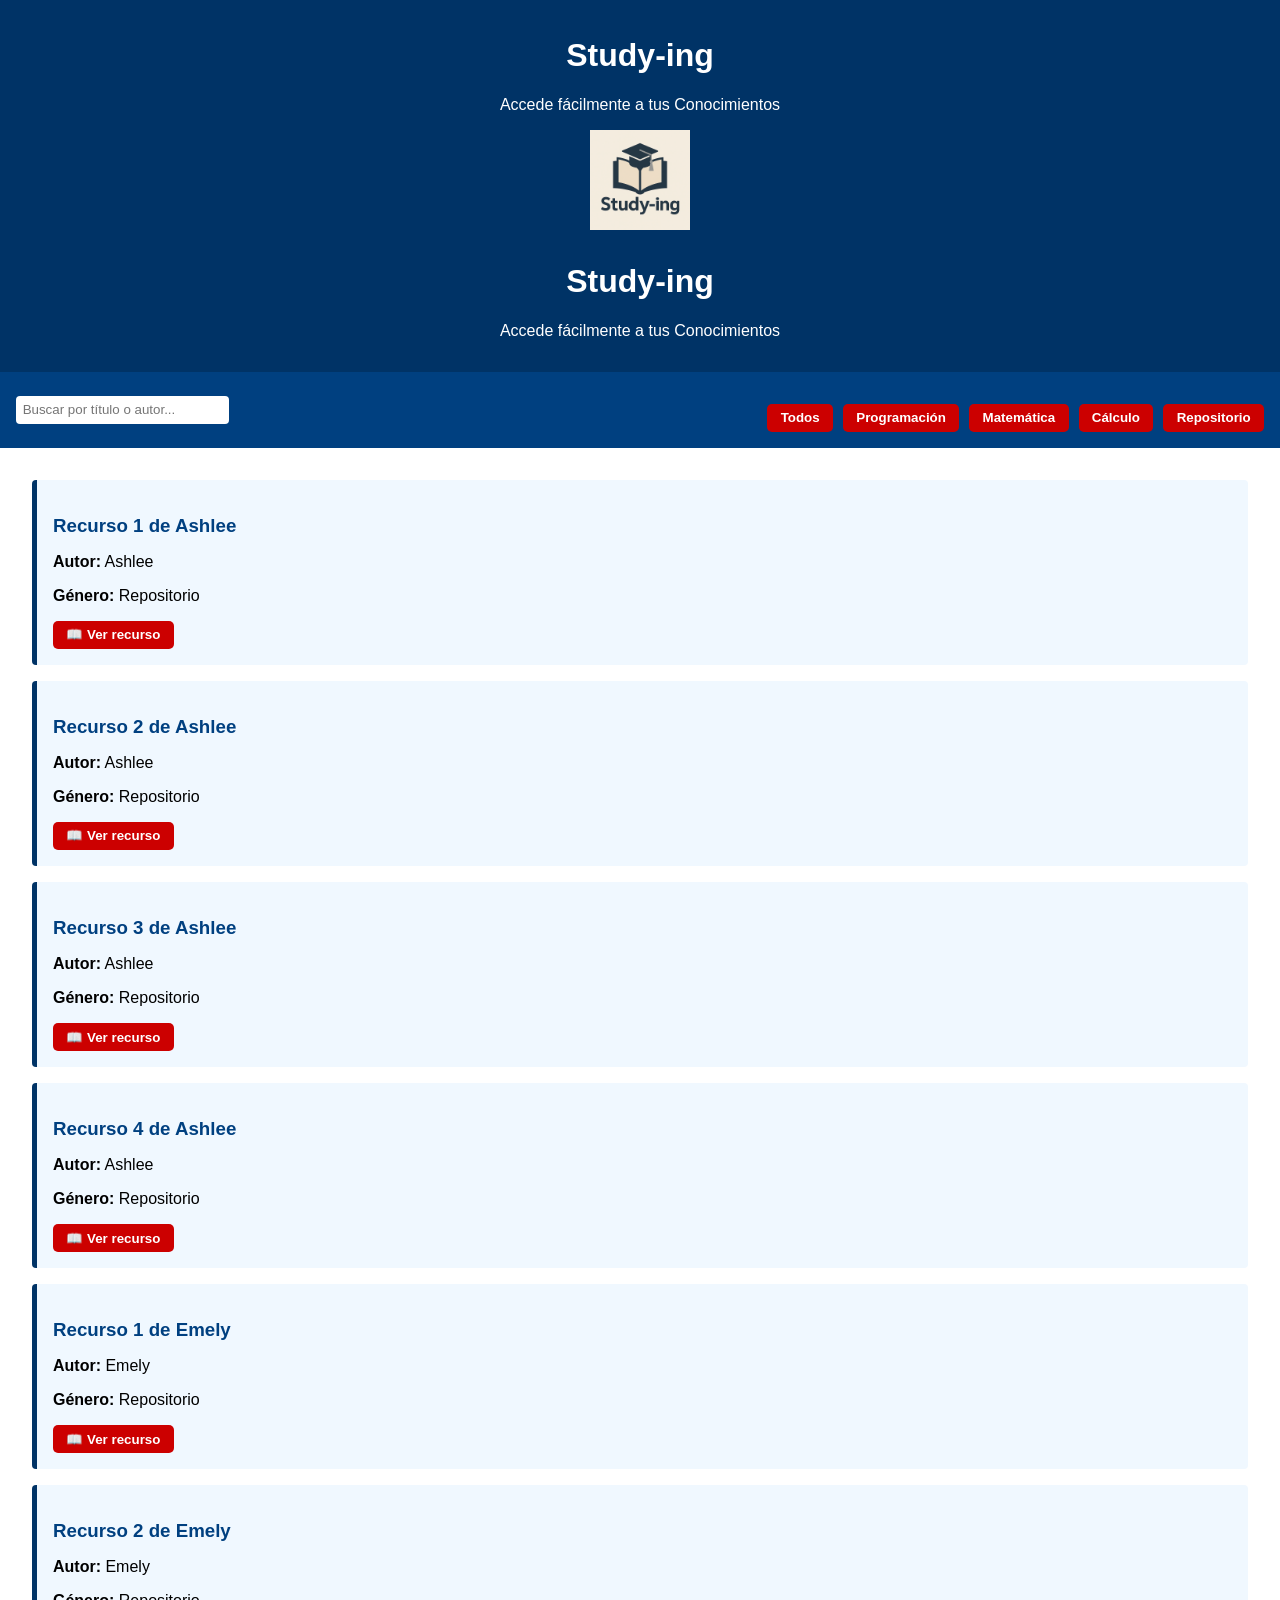
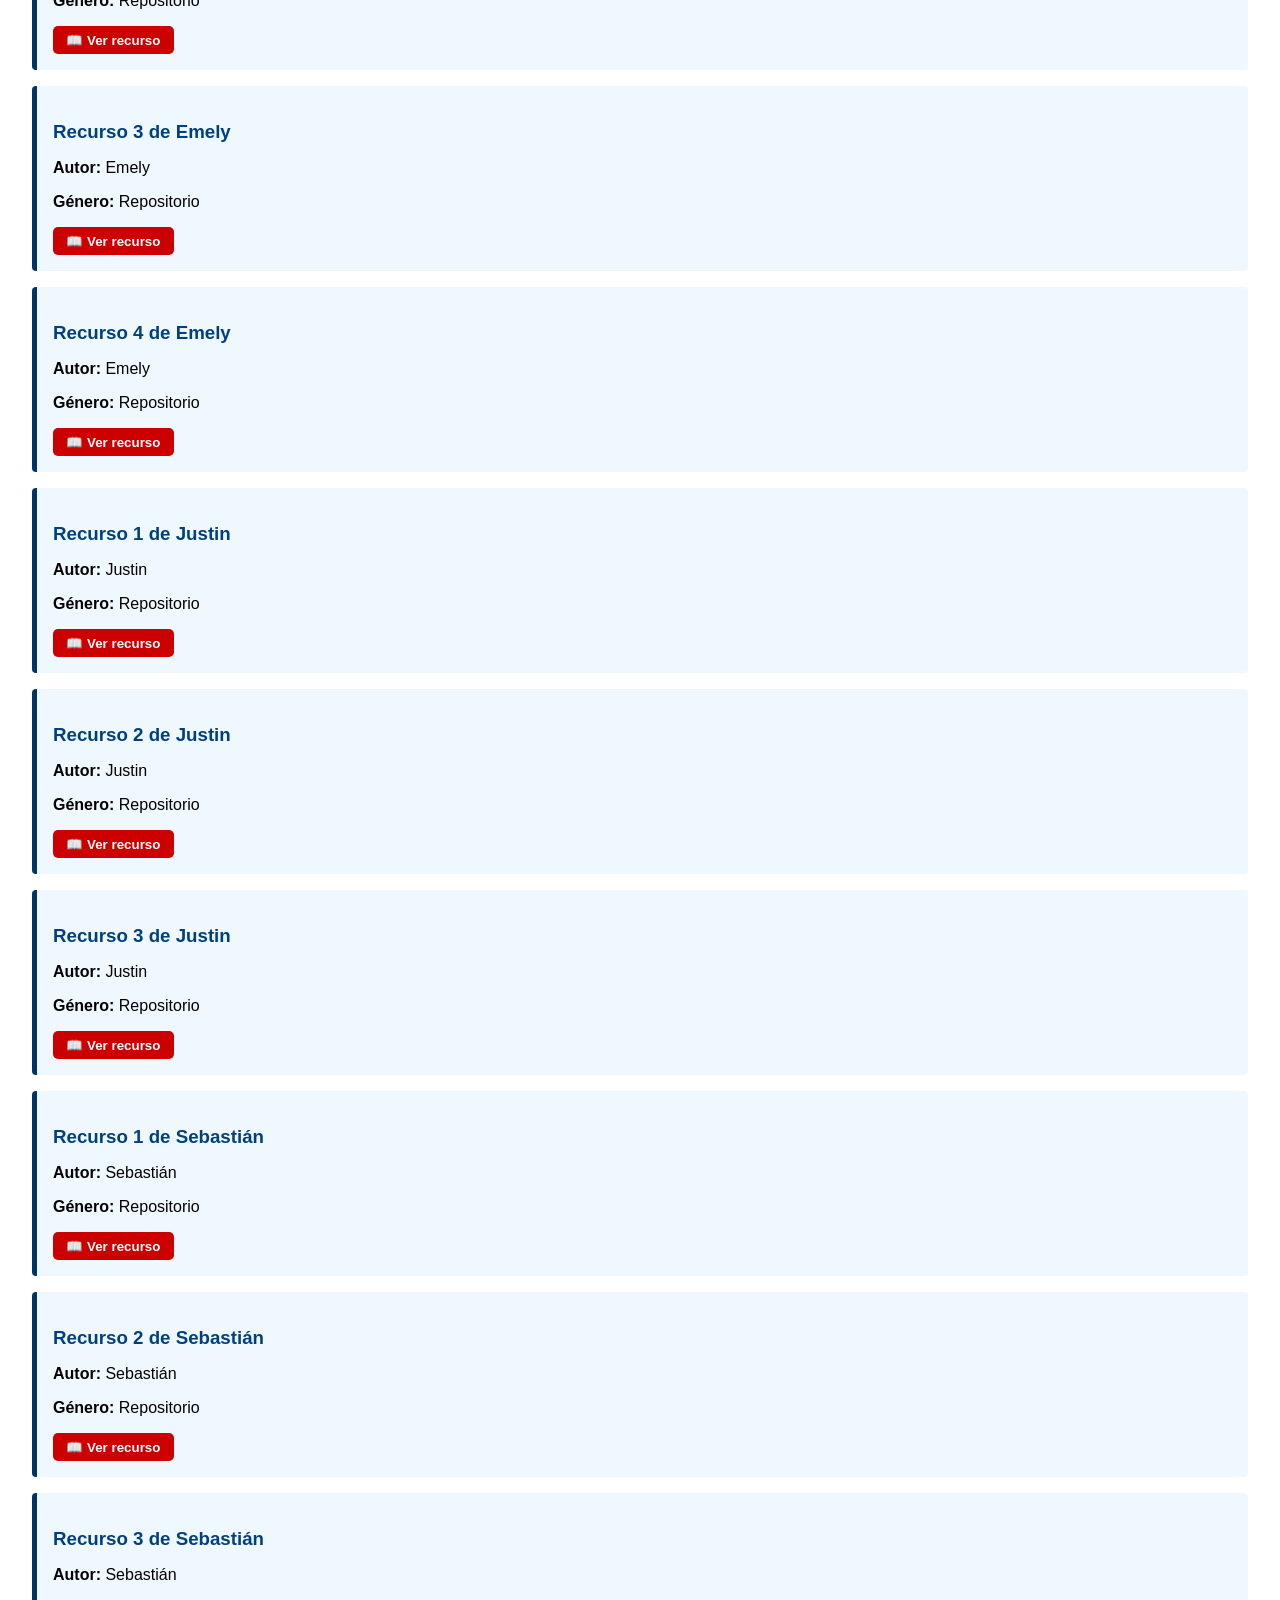
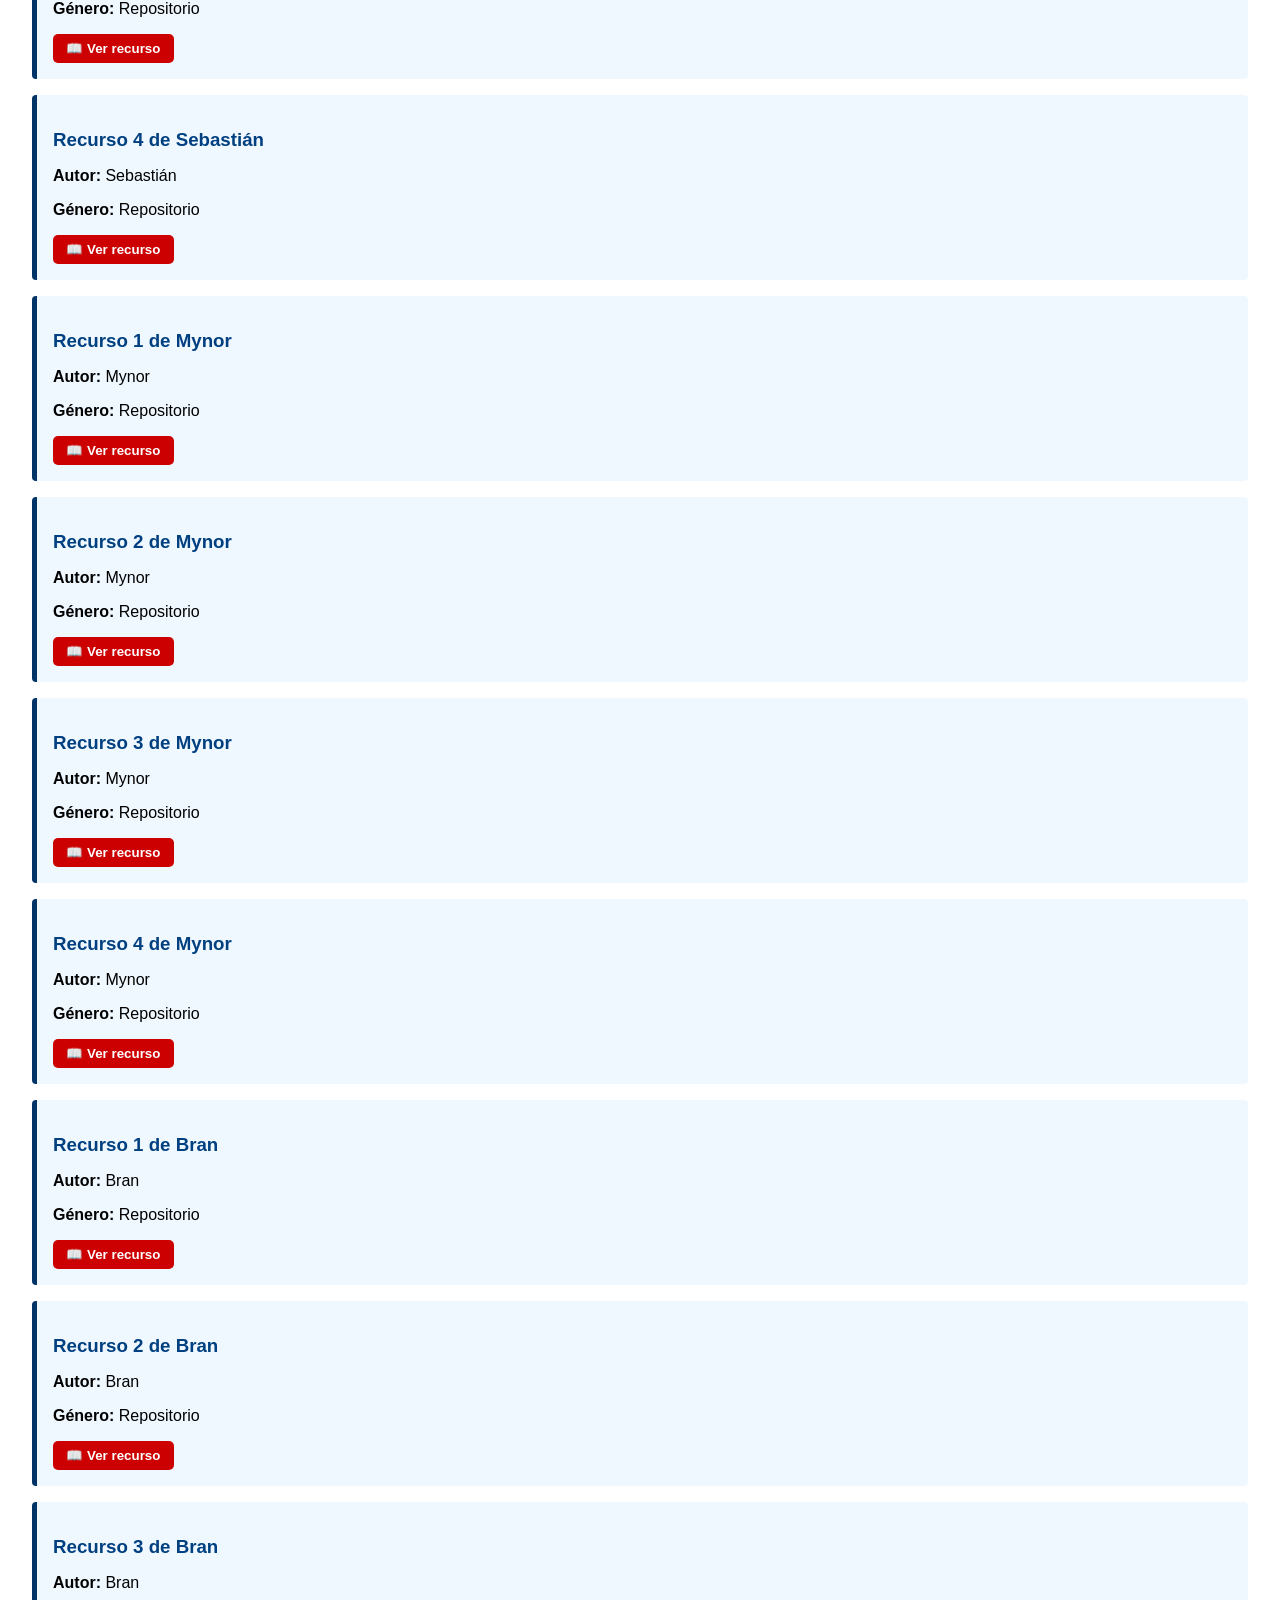
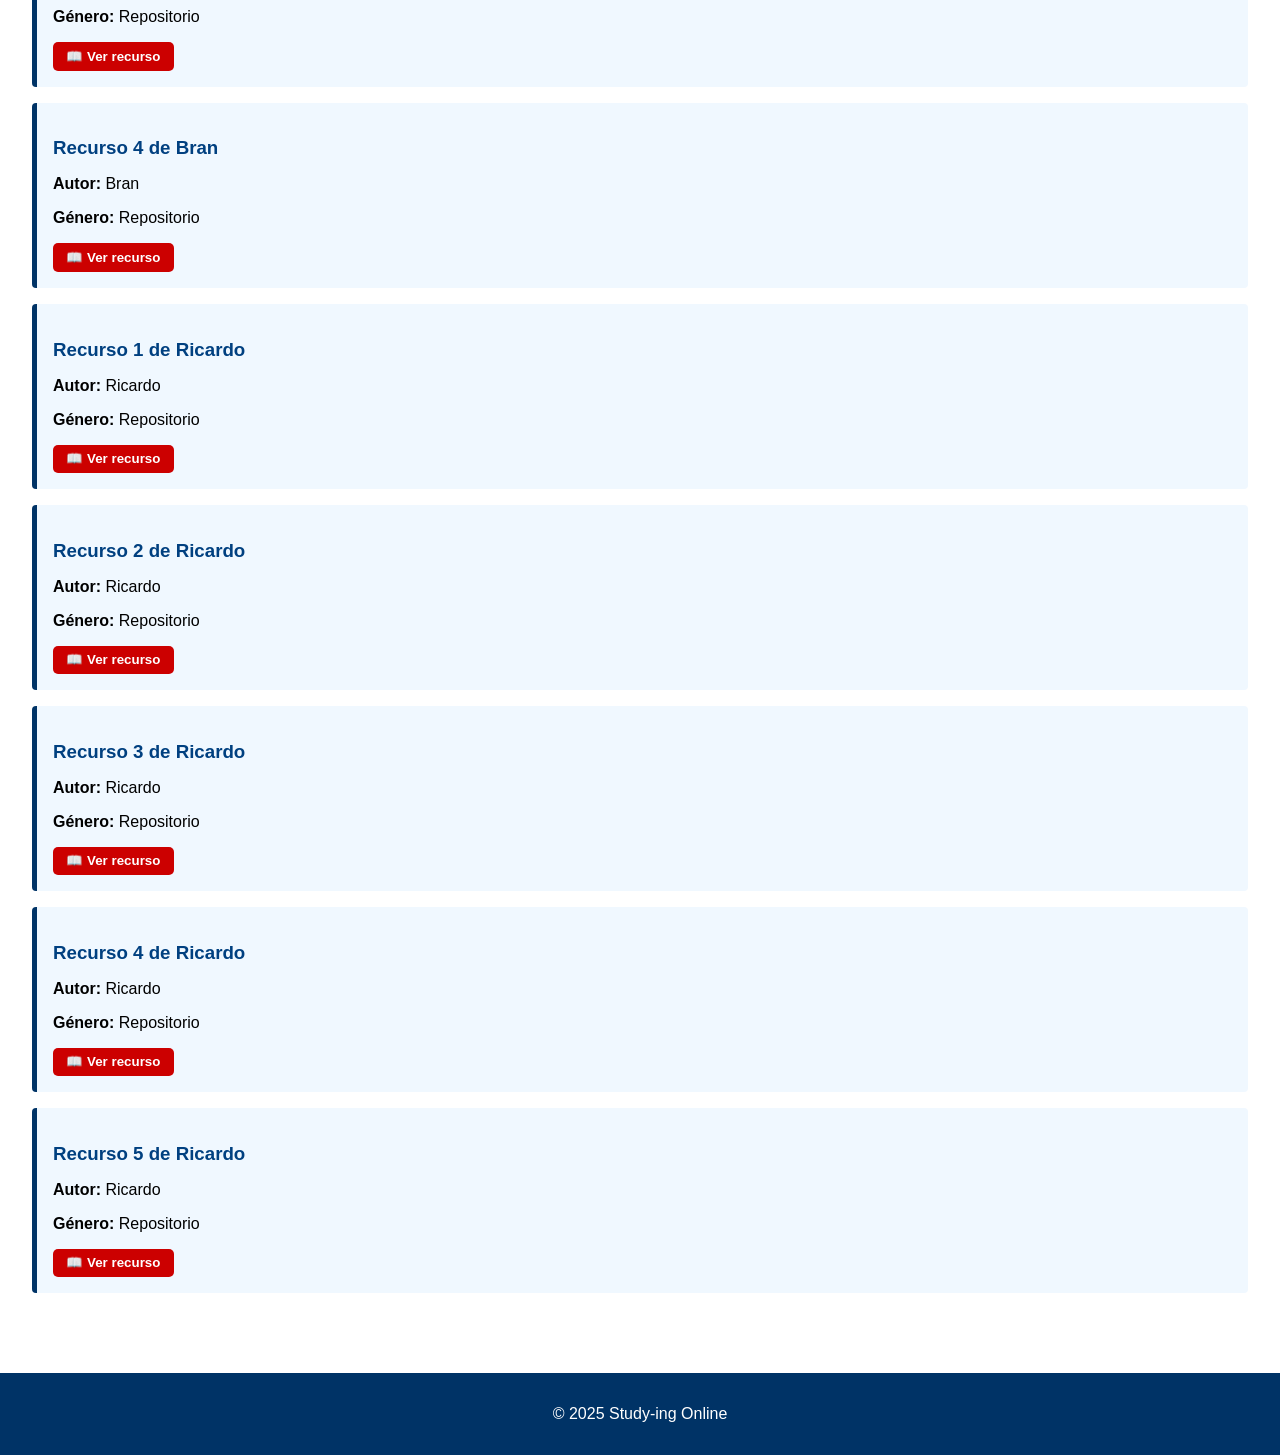
==== index.html @ d1d8b427 "Update index.html" ====
<!DOCTYPE html>
<html lang="es">
<head>
  
  <meta charset="UTF-8">
  <meta name="viewport" content="width=device-width, initial-scale=1.0">
  <title>Study-ing</title>
  <link rel="stylesheet" href="body {.css">
</head>
<body>
  <header>
    <h1>Study-ing</h1>
    <p>Accede fácilmente a tus Conocimientos</p>
     <a href="https://www.canva.com/design/DAGnp6rSSxo/lvesdh5CH5ZVSF2S6iURoA/edit" target="_blank">
    <img src="logo.png" alt="Logo Study-ing" class="logo">
  </a>
  <h1>Study-ing</h1>
  <p>Accede fácilmente a tus Conocimientos</p>
  </header>

  <nav>
    <input type="text" id="busqueda" placeholder="Buscar por título o autor...">
    <div class="menu-toggle" onclick="toggleMenu()">
      <div></div>
      <div></div>
      <div></div>
    </div>
    <div class="nav-menu buttons" id="navMenu">
      <button onclick="mostrarTodos()">Todos</button>
      <button onclick="filtrarGenero('Programación')">Programación</button>
      <button onclick="filtrarGenero('Matemática')">Matemática</button>
      <button onclick="filtrarGenero('Cálculo')">Cálculo</button>
      <button onclick="filtrarGenero('Repositorio')">Repositorio</button>
    </div>
  </nav>

  <main id="lista-libros"></main>

  <footer>
    <p>© 2025 Study-ing Online</p>
  </footer>

  <script>
    [{"titulo": "Recurso 1 de Ashlee", "autor": "Ashlee", "genero": "Repositorio", "enlace": "https://drive.google.com/file/d/1SAhMzPM2uiNh3eoxw8QJT4JGkvnj9cbR/view?usp=drivesdk"}, {"titulo": "Recurso 2 de Ashlee", "autor": "Ashlee", "genero": "Repositorio", "enlace": "https://drive.google.com/file/d/1PxTCycCTyPR2ROW61JZojH66s2FSj49h/view?usp=drivesdk"}, {"titulo": "Recurso 3 de Ashlee", "autor": "Ashlee", "genero": "Repositorio", "enlace": "https://drive.google.com/file/d/1yNu6B6YDIZeMCXTO0ec3WQkWaBBy7-df/view?usp=drivesdk"}, {"titulo": "Recurso 4 de Ashlee", "autor": "Ashlee", "genero": "Repositorio", "enlace": "https://drive.google.com/file/d/1FhfpWus_x7q6TVvo5IeaCbuO4qNhvZBA/view?usp=drivesdk"}, {"titulo": "Recurso 1 de Emely", "autor": "Emely", "genero": "Repositorio", "enlace": "https://drive.google.com/file/d/1yUeYbvn-8GL19p7khAscD81um4HePG8o/view?usp=drivesdk"}, {"titulo": "Recurso 2 de Emely", "autor": "Emely", "genero": "Repositorio", "enlace": "https://drive.google.com/file/d/1ZQNfGBZMaapJRtpVcx9MpOW4-zyh7ttO/view?usp=drivesdk"}, {"titulo": "Recurso 3 de Emely", "autor": "Emely", "genero": "Repositorio", "enlace": "https://drive.google.com/file/d/1olTyD657UMdFSI24ziVwUfswOxQWyE6-/view?usp=drivesdk"}, {"titulo": "Recurso 4 de Emely", "autor": "Emely", "genero": "Repositorio", "enlace": "https://drive.google.com/file/d/1vP6XDj4uyU9mz-hikLb-GUvK-g0t7Brs/view?usp=drivesdk"}, {"titulo": "Recurso 1 de Justin", "autor": "Justin", "genero": "Repositorio", "enlace": "https://drive.google.com/file/d/1LkkALUD8eiNmfpMWyUAIDrZCY-dLFMpZ/view?usp=drivesdk"}, {"titulo": "Recurso 2 de Justin", "autor": "Justin", "genero": "Repositorio", "enlace": "https://drive.google.com/file/d/1-rwJkw1xpZr4Ao5xrXd6aIV3_27v80Ri/view?usp=drivesdk"}, {"titulo": "Recurso 3 de Justin", "autor": "Justin", "genero": "Repositorio", "enlace": "https://drive.google.com/file/d/1Utf3miyKBzRQGw9MyeBc1qYp390Jzblt/view?usp=drivesdk"}, {"titulo": "Recurso 1 de Sebastián", "autor": "Sebastián", "genero": "Repositorio", "enlace": "https://drive.google.com/file/d/1qVI6qjPZabWmbPgV4ooINlc2Zf4Whe3t/view?usp=drivesdk"}, {"titulo": "Recurso 2 de Sebastián", "autor": "Sebastián", "genero": "Repositorio", "enlace": "https://drive.google.com/file/d/11Cmx0qr0YAZx_g6KJ5UY2fxnMpxkZ94z/view?usp=drivesdk"}, {"titulo": "Recurso 3 de Sebastián", "autor": "Sebastián", "genero": "Repositorio", "enlace": "https://drive.google.com/file/d/199JC422LwfHENMRkjf5G6SYdK4hRqPho/view?usp=drivesdk"}, {"titulo": "Recurso 4 de Sebastián", "autor": "Sebastián", "genero": "Repositorio", "enlace": "https://drive.google.com/file/d/1rI-pnFFy1INQBkEjcno1VSd4ru07IJ1O/view?usp=drivesdk"}, {"titulo": "Recurso 1 de Mynor", "autor": "Mynor", "genero": "Repositorio", "enlace": "https://drive.google.com/file/d/1NH3Y5PUSiJu1uAzQ04Zt_n2dmFBtdXdBApJUsoQQHwY/view?usp=drivesdk"}, {"titulo": "Recurso 2 de Mynor", "autor": "Mynor", "genero": "Repositorio", "enlace": "https://drive.google.com/file/d/10tQ5iUE2nVjGoZq5Lqq1ZRwedcYwkcqF/view?usp=drivesdk"}, {"titulo": "Recurso 3 de Mynor", "autor": "Mynor", "genero": "Repositorio", "enlace": "https://drive.google.com/file/d/1aidvTvJhpX6hY9WHnkO7VpCNhNe17wIn/view?usp=drivesdk"}, {"titulo": "Recurso 4 de Mynor", "autor": "Mynor", "genero": "Repositorio", "enlace": "https://drive.google.com/file/d/1bRy-prIOpNlAE9q_G--phkWcFqbEmYip/view?usp=drivesdk"}, {"titulo": "Recurso 1 de Bran", "autor": "Bran", "genero": "Repositorio", "enlace": "https://drive.google.com/file/d/1-QEkGuN_MFBHFWcx-A2qoAbp6uFEE5cR/view?usp=drivesdk"}, {"titulo": "Recurso 2 de Bran", "autor": "Bran", "genero": "Repositorio", "enlace": "https://drive.google.com/file/d/1-Uf7B5SRcMjgXtbnk_NV3CibJ5QczYDq/view?usp=drivesdk"}, {"titulo": "Recurso 3 de Bran", "autor": "Bran", "genero": "Repositorio", "enlace": "https://drive.google.com/file/d/1-Ufgc89pRxgWXYIubG3TW1RbKfbUwCS0/view?usp=drivesdk"}, {"titulo": "Recurso 4 de Bran", "autor": "Bran", "genero": "Repositorio", "enlace": "https://drive.google.com/file/d/1-XrhpWGEjW7TkL_mY4YXc1XL9NeJJsqj/view?usp=drivesdk"}, {"titulo": "Recurso 1 de Ricardo", "autor": "Ricardo", "genero": "Repositorio", "enlace": "https://drive.google.com/file/d/1_FGgCGeONNdvumypE92J-jlpqtVgmrqP/view?usp=drivesdk"}, {"titulo": "Recurso 2 de Ricardo", "autor": "Ricardo", "genero": "Repositorio", "enlace": "https://drive.google.com/file/d/1y2RdpCQ51n-nsiIZrJi18r-v1FSw9spD/view?usp=drivesdk"}, {"titulo": "Recurso 3 de Ricardo", "autor": "Ricardo", "genero": "Repositorio", "enlace": "https://drive.google.com/file/d/1W5t0uCQcXMd6QPKpitc1oaqKuDyVFsdJ/view?usp=drivesdk"}, {"titulo": "Recurso 4 de Ricardo", "autor": "Ricardo", "genero": "Repositorio", "enlace": "https://drive.google.com/file/d/1jxqNwz4bhcUnMuSt3juK1gzr5uO72o27/view?usp=drivesdk"}, {"titulo": "Recurso 5 de Ricardo", "autor": "Ricardo", "genero": "Repositorio", "enlace": "https://drive.google.com/file/d/15I1-ASVJsxkH7Ud-V1TGskUizdY-XE7d/view?usp=drivesdk"}]
    const libros = [{"titulo": "Recurso 1 de Ashlee", "autor": "Ashlee", "genero": "Repositorio", "enlace": "https://drive.google.com/file/d/1SAhMzPM2uiNh3eoxw8QJT4JGkvnj9cbR/view?usp=drivesdk"}, {"titulo": "Recurso 2 de Ashlee", "autor": "Ashlee", "genero": "Repositorio", "enlace": "https://drive.google.com/file/d/1PxTCycCTyPR2ROW61JZojH66s2FSj49h/view?usp=drivesdk"}, {"titulo": "Recurso 3 de Ashlee", "autor": "Ashlee", "genero": "Repositorio", "enlace": "https://drive.google.com/file/d/1yNu6B6YDIZeMCXTO0ec3WQkWaBBy7-df/view?usp=drivesdk"}, {"titulo": "Recurso 4 de Ashlee", "autor": "Ashlee", "genero": "Repositorio", "enlace": "https://drive.google.com/file/d/1FhfpWus_x7q6TVvo5IeaCbuO4qNhvZBA/view?usp=drivesdk"}, {"titulo": "Recurso 1 de Emely", "autor": "Emely", "genero": "Repositorio", "enlace": "https://drive.google.com/file/d/1yUeYbvn-8GL19p7khAscD81um4HePG8o/view?usp=drivesdk"}, {"titulo": "Recurso 2 de Emely", "autor": "Emely", "genero": "Repositorio", "enlace": "https://drive.google.com/file/d/1ZQNfGBZMaapJRtpVcx9MpOW4-zyh7ttO/view?usp=drivesdk"}, {"titulo": "Recurso 3 de Emely", "autor": "Emely", "genero": "Repositorio", "enlace": "https://drive.google.com/file/d/1olTyD657UMdFSI24ziVwUfswOxQWyE6-/view?usp=drivesdk"}, {"titulo": "Recurso 4 de Emely", "autor": "Emely", "genero": "Repositorio", "enlace": "https://drive.google.com/file/d/1vP6XDj4uyU9mz-hikLb-GUvK-g0t7Brs/view?usp=drivesdk"}, {"titulo": "Recurso 1 de Justin", "autor": "Justin", "genero": "Repositorio", "enlace": "https://drive.google.com/file/d/1LkkALUD8eiNmfpMWyUAIDrZCY-dLFMpZ/view?usp=drivesdk"}, {"titulo": "Recurso 2 de Justin", "autor": "Justin", "genero": "Repositorio", "enlace": "https://drive.google.com/file/d/1-rwJkw1xpZr4Ao5xrXd6aIV3_27v80Ri/view?usp=drivesdk"}, {"titulo": "Recurso 3 de Justin", "autor": "Justin", "genero": "Repositorio", "enlace": "https://drive.google.com/file/d/1Utf3miyKBzRQGw9MyeBc1qYp390Jzblt/view?usp=drivesdk"}, {"titulo": "Recurso 1 de Sebastián", "autor": "Sebastián", "genero": "Repositorio", "enlace": "https://drive.google.com/file/d/1qVI6qjPZabWmbPgV4ooINlc2Zf4Whe3t/view?usp=drivesdk"}, {"titulo": "Recurso 2 de Sebastián", "autor": "Sebastián", "genero": "Repositorio", "enlace": "https://drive.google.com/file/d/11Cmx0qr0YAZx_g6KJ5UY2fxnMpxkZ94z/view?usp=drivesdk"}, {"titulo": "Recurso 3 de Sebastián", "autor": "Sebastián", "genero": "Repositorio", "enlace": "https://drive.google.com/file/d/199JC422LwfHENMRkjf5G6SYdK4hRqPho/view?usp=drivesdk"}, {"titulo": "Recurso 4 de Sebastián", "autor": "Sebastián", "genero": "Repositorio", "enlace": "https://drive.google.com/file/d/1rI-pnFFy1INQBkEjcno1VSd4ru07IJ1O/view?usp=drivesdk"}, {"titulo": "Recurso 1 de Mynor", "autor": "Mynor", "genero": "Repositorio", "enlace": "https://drive.google.com/file/d/1NH3Y5PUSiJu1uAzQ04Zt_n2dmFBtdXdBApJUsoQQHwY/view?usp=drivesdk"}, {"titulo": "Recurso 2 de Mynor", "autor": "Mynor", "genero": "Repositorio", "enlace": "https://drive.google.com/file/d/10tQ5iUE2nVjGoZq5Lqq1ZRwedcYwkcqF/view?usp=drivesdk"}, {"titulo": "Recurso 3 de Mynor", "autor": "Mynor", "genero": "Repositorio", "enlace": "https://drive.google.com/file/d/1aidvTvJhpX6hY9WHnkO7VpCNhNe17wIn/view?usp=drivesdk"}, {"titulo": "Recurso 4 de Mynor", "autor": "Mynor", "genero": "Repositorio", "enlace": "https://drive.google.com/file/d/1bRy-prIOpNlAE9q_G--phkWcFqbEmYip/view?usp=drivesdk"}, {"titulo": "Recurso 1 de Bran", "autor": "Bran", "genero": "Repositorio", "enlace": "https://drive.google.com/file/d/1-QEkGuN_MFBHFWcx-A2qoAbp6uFEE5cR/view?usp=drivesdk"}, {"titulo": "Recurso 2 de Bran", "autor": "Bran", "genero": "Repositorio", "enlace": "https://drive.google.com/file/d/1-Uf7B5SRcMjgXtbnk_NV3CibJ5QczYDq/view?usp=drivesdk"}, {"titulo": "Recurso 3 de Bran", "autor": "Bran", "genero": "Repositorio", "enlace": "https://drive.google.com/file/d/1-Ufgc89pRxgWXYIubG3TW1RbKfbUwCS0/view?usp=drivesdk"}, {"titulo": "Recurso 4 de Bran", "autor": "Bran", "genero": "Repositorio", "enlace": "https://drive.google.com/file/d/1-XrhpWGEjW7TkL_mY4YXc1XL9NeJJsqj/view?usp=drivesdk"}, {"titulo": "Recurso 1 de Ricardo", "autor": "Ricardo", "genero": "Repositorio", "enlace": "https://drive.google.com/file/d/1_FGgCGeONNdvumypE92J-jlpqtVgmrqP/view?usp=drivesdk"}, {"titulo": "Recurso 2 de Ricardo", "autor": "Ricardo", "genero": "Repositorio", "enlace": "https://drive.google.com/file/d/1y2RdpCQ51n-nsiIZrJi18r-v1FSw9spD/view?usp=drivesdk"}, {"titulo": "Recurso 3 de Ricardo", "autor": "Ricardo", "genero": "Repositorio", "enlace": "https://drive.google.com/file/d/1W5t0uCQcXMd6QPKpitc1oaqKuDyVFsdJ/view?usp=drivesdk"}, {"titulo": "Recurso 4 de Ricardo", "autor": "Ricardo", "genero": "Repositorio", "enlace": "https://drive.google.com/file/d/1jxqNwz4bhcUnMuSt3juK1gzr5uO72o27/view?usp=drivesdk"}, {"titulo": "Recurso 5 de Ricardo", "autor": "Ricardo", "genero": "Repositorio", "enlace": "https://drive.google.com/file/d/15I1-ASVJsxkH7Ud-V1TGskUizdY-XE7d/view?usp=drivesdk"}];

    const contenedor = document.getElementById('lista-libros');
    const inputBusqueda = document.getElementById('busqueda');

    function mostrarLibros(lista) {
      contenedor.innerHTML = '';
      lista.forEach(libro => {
        contenedor.innerHTML += `
          <div class="libro">
            <h3>${libro.titulo}</h3>
            <p><strong>Autor:</strong> ${libro.autor}</p>
            <p><strong>Género:</strong> ${libro.genero}</p>
            <a href="${libro.enlace}" target="_blank">
              <button class="ver-btn">📖 Ver recurso</button>
            </a>
          </div>
        `;
      });
    }

    function mostrarTodos() {
      mostrarLibros(libros);
    }

    function filtrarGenero(genero) {
      const filtrados = libros.filter(libro => libro.genero === genero);
      mostrarLibros(filtrados);
    }

    inputBusqueda.addEventListener('input', () => {
      const texto = inputBusqueda.value.toLowerCase();
      const filtrados = libros.filter(libro =>
        libro.titulo.toLowerCase().includes(texto) || libro.autor.toLowerCase().includes(texto)
      );
      mostrarLibros(filtrados);
    });

    function toggleMenu() {
      const menu = document.getElementById('navMenu');
      menu.classList.toggle('active');
      document.querySelector('.menu-toggle').classList.toggle('active');
    }

    mostrarTodos();
  </script>
</body>
</html>
---- body {.css ----
body {
  font-family: 'Segoe UI', sans-serif;
  background-color: #ffffff;
  margin: 0;
  padding: 0;
}

header {
  background-color: #003366;
  color: white;
  padding: 1em;
  text-align: center;
  animation: fadeInDown 1s ease;
}

.logo {
  height: 100px;
  margin-bottom: 0.5em;
  transition: transform 0.3s ease;
}

.logo:hover {
  transform: scale(1.05);
  filter: drop-shadow(0 2px 4px rgba(0, 0, 0, 0.2));
}

nav {
  background-color: #004080;
  padding: 1em;
  display: flex;
  flex-wrap: wrap;
  justify-content: space-between;
  align-items: center;
  position: relative;
}

nav input {
  padding: 0.5em;
  width: 200px;
  border: none;
  border-radius: 4px;
}

.menu-toggle {
  display: none;
  flex-direction: column;
  cursor: pointer;
}

.menu-toggle div {
  width: 25px;
  height: 3px;
  background-color: white;
  margin: 4px 0;
  transition: 0.3s;
}

.menu-toggle.active div:nth-child(1) {
  transform: rotate(45deg) translate(5px, 5px);
}
.menu-toggle.active div:nth-child(2) {
  opacity: 0;
}
.menu-toggle.active div:nth-child(3) {
  transform: rotate(-45deg) translate(5px, -5px);
}

.nav-menu {
  display: flex;
  gap: 10px;
  flex-wrap: wrap;
  margin-top: 1em;
}

.buttons button,
.ver-btn {
  background-color: #cc0000;
  color: white;
  border: none;
  padding: 0.5em 1em;
  font-weight: bold;
  border-radius: 5px;
  cursor: pointer;
  transition: all 0.3s ease;
}

.buttons button:hover,
.ver-btn:hover {
  background-color: #990000;
  box-shadow: 0 4px 12px rgba(0, 0, 0, 0.2);
  transform: scale(1.05);
}

main {
  padding: 2em;
}

.libro {
  background-color: #f0f8ff;
  border-left: 5px solid #003366;
  margin-bottom: 1em;
  padding: 1em;
  border-radius: 4px;
  animation: slideIn 0.5s ease;
}

.libro h3 {
  color: #004080;
  margin-bottom: 0.3em;
}

footer {
  background-color: #003366;
  color: white;
  text-align: center;
  padding: 1em;
  margin-top: 2em;
}

/* Animaciones */
@keyframes fadeInDown {
  from {
    opacity: 0;
    transform: translateY(-20px);
  }
  to {
    opacity: 1;
    transform: translateY(0);
  }
}

@keyframes slideIn {
  from {
    opacity: 0;
    transform: translateY(20px);
  }
  to {
    opacity: 1;
    transform: translateY(0);
  }
}

@media (max-width: 768px) {
  .buttons {
    display: none;
  }

  .menu-toggle {
    display: flex;
  }

  .nav-menu {
    display: none;
    flex-direction: column;
    width: 100%;
  }

  .nav-menu.active {
    display: flex;
  }
  
}
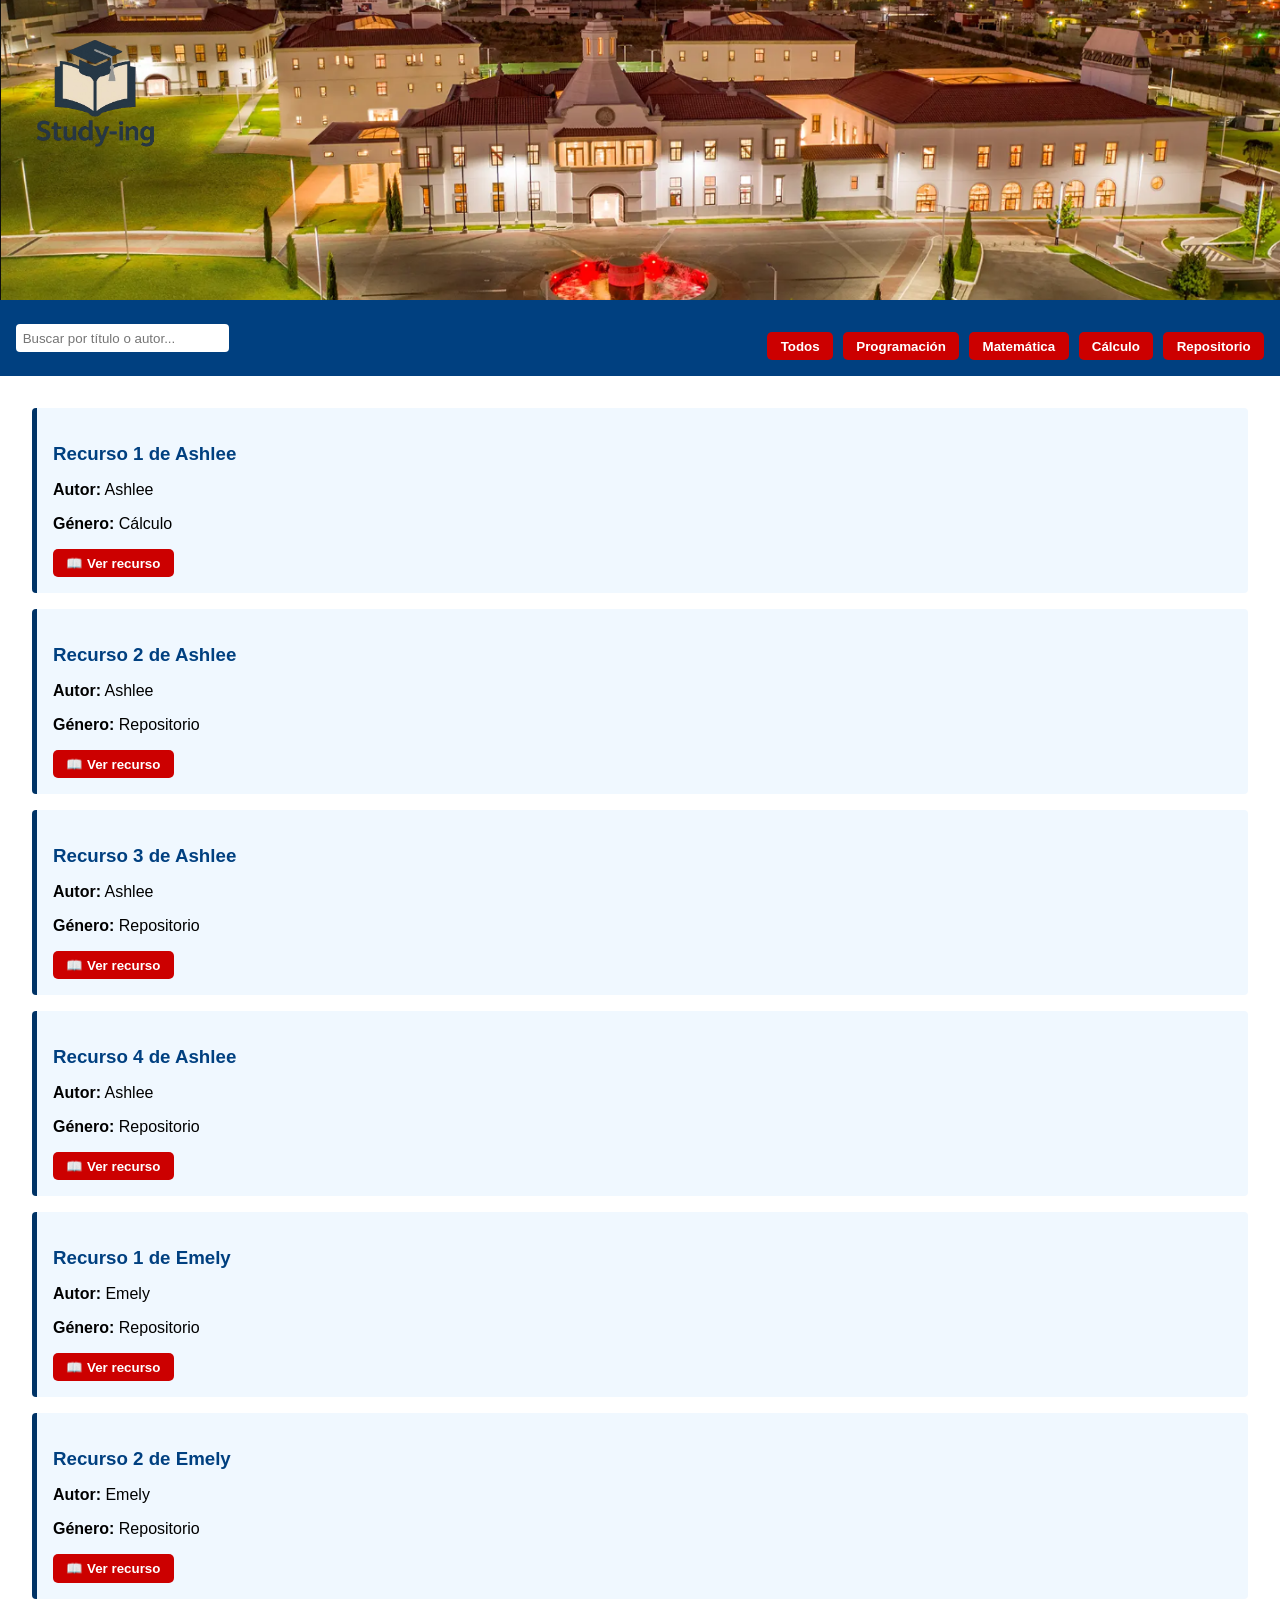
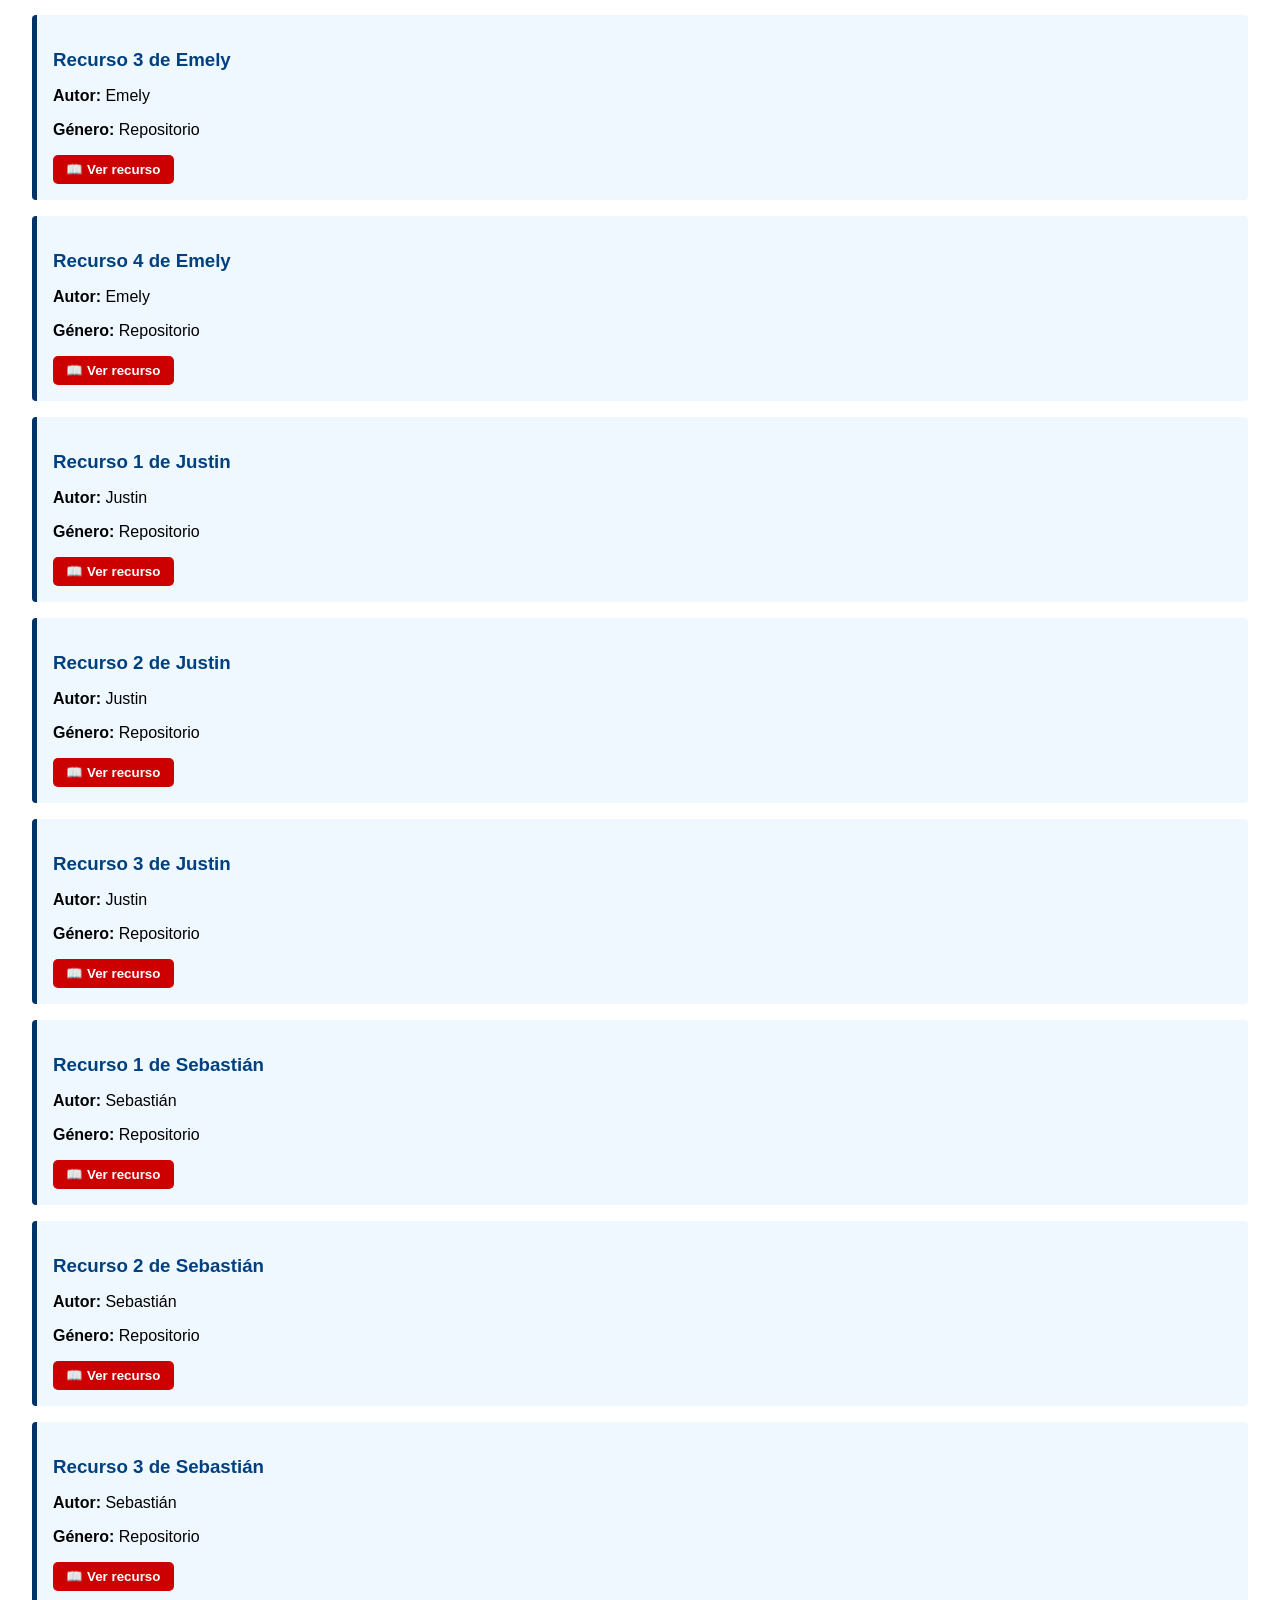
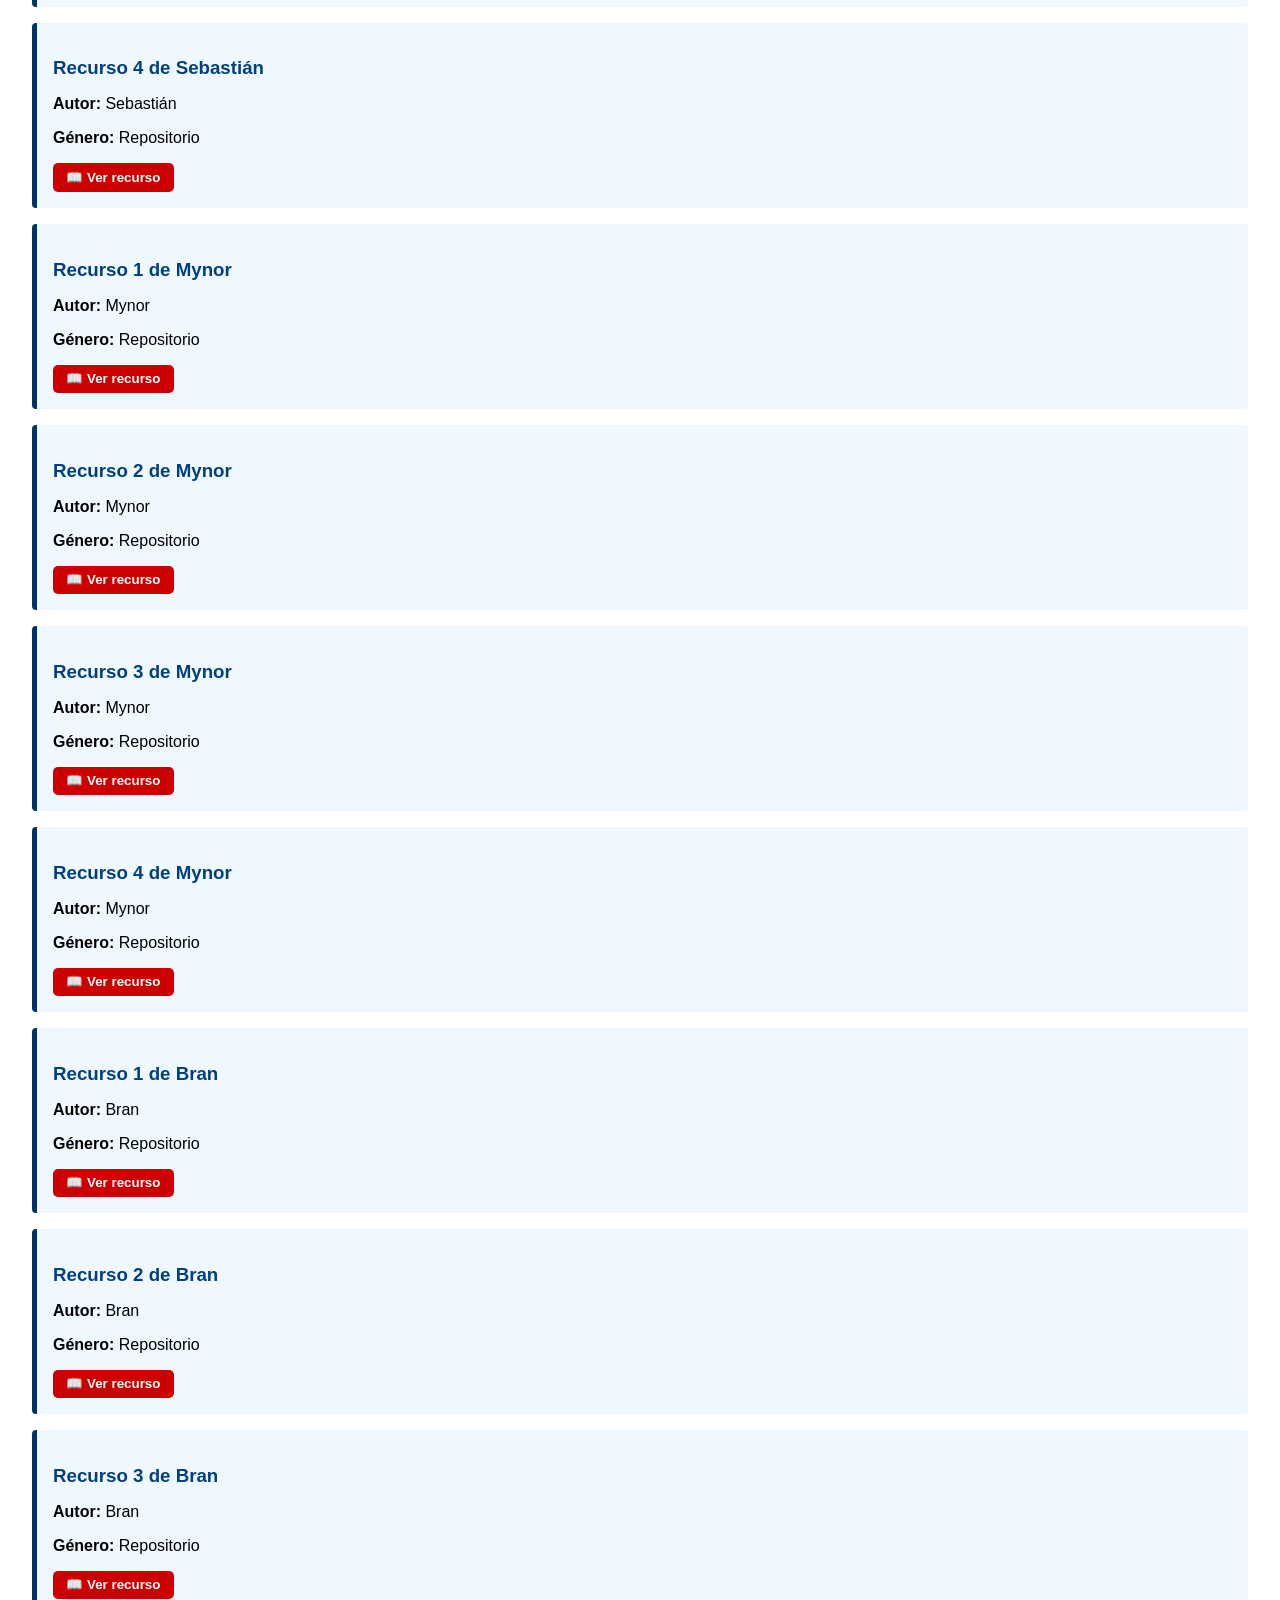
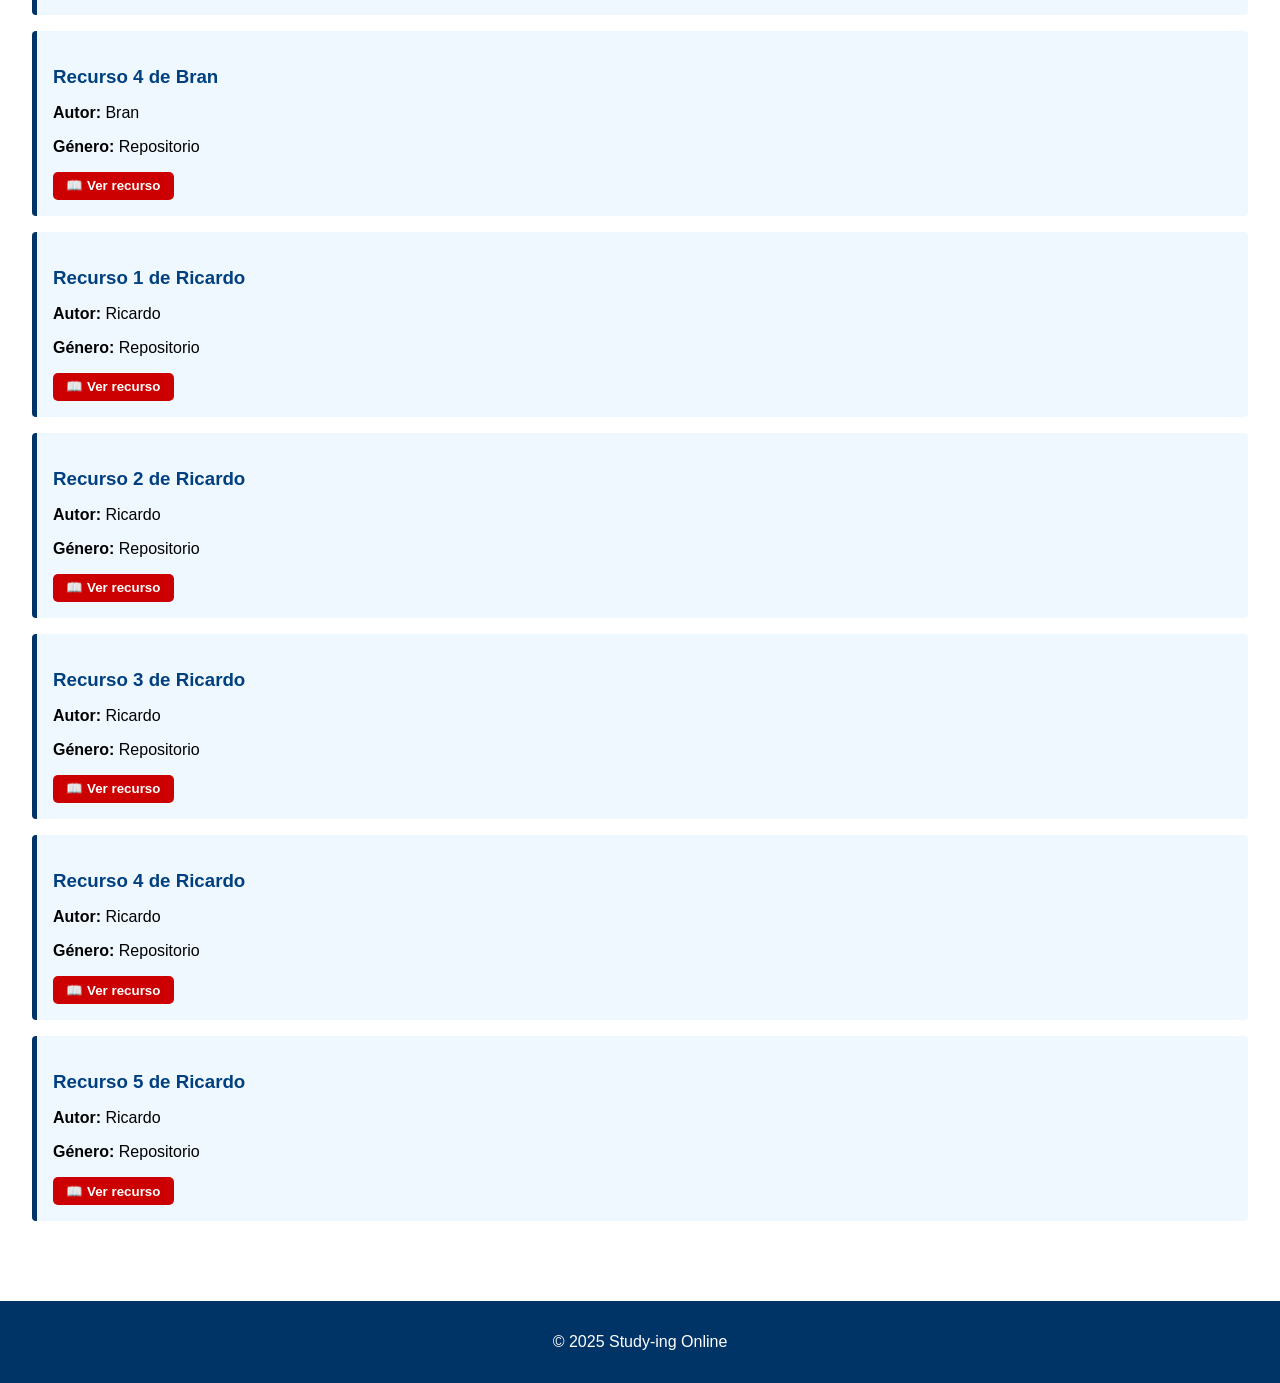
==== commit 95d7fd10: "Update index.html" ====
--- a/index.html
+++ b/index.html
@@ -1,3 +1,4 @@
+
 <!DOCTYPE html>
 <html lang="es">
 <head>
@@ -9,15 +10,10 @@
 </head>
 <body>
   <header>
-    <h1>Study-ing</h1>
-    <p>Accede fácilmente a tus Conocimientos</p>
      <a href="https://www.canva.com/design/DAGnp6rSSxo/lvesdh5CH5ZVSF2S6iURoA/edit" target="_blank">
     <img src="logo.png" alt="Logo Study-ing" class="logo">
   </a>
-  <h1>Study-ing</h1>
-  <p>Accede fácilmente a tus Conocimientos</p>
   </header>
-
   <nav>
     <input type="text" id="busqueda" placeholder="Buscar por título o autor...">
     <div class="menu-toggle" onclick="toggleMenu()">
@@ -41,9 +37,63 @@
   </footer>
 
   <script>
-    [{"titulo": "Recurso 1 de Ashlee", "autor": "Ashlee", "genero": "Repositorio", "enlace": "https://drive.google.com/file/d/1SAhMzPM2uiNh3eoxw8QJT4JGkvnj9cbR/view?usp=drivesdk"}, {"titulo": "Recurso 2 de Ashlee", "autor": "Ashlee", "genero": "Repositorio", "enlace": "https://drive.google.com/file/d/1PxTCycCTyPR2ROW61JZojH66s2FSj49h/view?usp=drivesdk"}, {"titulo": "Recurso 3 de Ashlee", "autor": "Ashlee", "genero": "Repositorio", "enlace": "https://drive.google.com/file/d/1yNu6B6YDIZeMCXTO0ec3WQkWaBBy7-df/view?usp=drivesdk"}, {"titulo": "Recurso 4 de Ashlee", "autor": "Ashlee", "genero": "Repositorio", "enlace": "https://drive.google.com/file/d/1FhfpWus_x7q6TVvo5IeaCbuO4qNhvZBA/view?usp=drivesdk"}, {"titulo": "Recurso 1 de Emely", "autor": "Emely", "genero": "Repositorio", "enlace": "https://drive.google.com/file/d/1yUeYbvn-8GL19p7khAscD81um4HePG8o/view?usp=drivesdk"}, {"titulo": "Recurso 2 de Emely", "autor": "Emely", "genero": "Repositorio", "enlace": "https://drive.google.com/file/d/1ZQNfGBZMaapJRtpVcx9MpOW4-zyh7ttO/view?usp=drivesdk"}, {"titulo": "Recurso 3 de Emely", "autor": "Emely", "genero": "Repositorio", "enlace": "https://drive.google.com/file/d/1olTyD657UMdFSI24ziVwUfswOxQWyE6-/view?usp=drivesdk"}, {"titulo": "Recurso 4 de Emely", "autor": "Emely", "genero": "Repositorio", "enlace": "https://drive.google.com/file/d/1vP6XDj4uyU9mz-hikLb-GUvK-g0t7Brs/view?usp=drivesdk"}, {"titulo": "Recurso 1 de Justin", "autor": "Justin", "genero": "Repositorio", "enlace": "https://drive.google.com/file/d/1LkkALUD8eiNmfpMWyUAIDrZCY-dLFMpZ/view?usp=drivesdk"}, {"titulo": "Recurso 2 de Justin", "autor": "Justin", "genero": "Repositorio", "enlace": "https://drive.google.com/file/d/1-rwJkw1xpZr4Ao5xrXd6aIV3_27v80Ri/view?usp=drivesdk"}, {"titulo": "Recurso 3 de Justin", "autor": "Justin", "genero": "Repositorio", "enlace": "https://drive.google.com/file/d/1Utf3miyKBzRQGw9MyeBc1qYp390Jzblt/view?usp=drivesdk"}, {"titulo": "Recurso 1 de Sebastián", "autor": "Sebastián", "genero": "Repositorio", "enlace": "https://drive.google.com/file/d/1qVI6qjPZabWmbPgV4ooINlc2Zf4Whe3t/view?usp=drivesdk"}, {"titulo": "Recurso 2 de Sebastián", "autor": "Sebastián", "genero": "Repositorio", "enlace": "https://drive.google.com/file/d/11Cmx0qr0YAZx_g6KJ5UY2fxnMpxkZ94z/view?usp=drivesdk"}, {"titulo": "Recurso 3 de Sebastián", "autor": "Sebastián", "genero": "Repositorio", "enlace": "https://drive.google.com/file/d/199JC422LwfHENMRkjf5G6SYdK4hRqPho/view?usp=drivesdk"}, {"titulo": "Recurso 4 de Sebastián", "autor": "Sebastián", "genero": "Repositorio", "enlace": "https://drive.google.com/file/d/1rI-pnFFy1INQBkEjcno1VSd4ru07IJ1O/view?usp=drivesdk"}, {"titulo": "Recurso 1 de Mynor", "autor": "Mynor", "genero": "Repositorio", "enlace": "https://drive.google.com/file/d/1NH3Y5PUSiJu1uAzQ04Zt_n2dmFBtdXdBApJUsoQQHwY/view?usp=drivesdk"}, {"titulo": "Recurso 2 de Mynor", "autor": "Mynor", "genero": "Repositorio", "enlace": "https://drive.google.com/file/d/10tQ5iUE2nVjGoZq5Lqq1ZRwedcYwkcqF/view?usp=drivesdk"}, {"titulo": "Recurso 3 de Mynor", "autor": "Mynor", "genero": "Repositorio", "enlace": "https://drive.google.com/file/d/1aidvTvJhpX6hY9WHnkO7VpCNhNe17wIn/view?usp=drivesdk"}, {"titulo": "Recurso 4 de Mynor", "autor": "Mynor", "genero": "Repositorio", "enlace": "https://drive.google.com/file/d/1bRy-prIOpNlAE9q_G--phkWcFqbEmYip/view?usp=drivesdk"}, {"titulo": "Recurso 1 de Bran", "autor": "Bran", "genero": "Repositorio", "enlace": "https://drive.google.com/file/d/1-QEkGuN_MFBHFWcx-A2qoAbp6uFEE5cR/view?usp=drivesdk"}, {"titulo": "Recurso 2 de Bran", "autor": "Bran", "genero": "Repositorio", "enlace": "https://drive.google.com/file/d/1-Uf7B5SRcMjgXtbnk_NV3CibJ5QczYDq/view?usp=drivesdk"}, {"titulo": "Recurso 3 de Bran", "autor": "Bran", "genero": "Repositorio", "enlace": "https://drive.google.com/file/d/1-Ufgc89pRxgWXYIubG3TW1RbKfbUwCS0/view?usp=drivesdk"}, {"titulo": "Recurso 4 de Bran", "autor": "Bran", "genero": "Repositorio", "enlace": "https://drive.google.com/file/d/1-XrhpWGEjW7TkL_mY4YXc1XL9NeJJsqj/view?usp=drivesdk"}, {"titulo": "Recurso 1 de Ricardo", "autor": "Ricardo", "genero": "Repositorio", "enlace": "https://drive.google.com/file/d/1_FGgCGeONNdvumypE92J-jlpqtVgmrqP/view?usp=drivesdk"}, {"titulo": "Recurso 2 de Ricardo", "autor": "Ricardo", "genero": "Repositorio", "enlace": "https://drive.google.com/file/d/1y2RdpCQ51n-nsiIZrJi18r-v1FSw9spD/view?usp=drivesdk"}, {"titulo": "Recurso 3 de Ricardo", "autor": "Ricardo", "genero": "Repositorio", "enlace": "https://drive.google.com/file/d/1W5t0uCQcXMd6QPKpitc1oaqKuDyVFsdJ/view?usp=drivesdk"}, {"titulo": "Recurso 4 de Ricardo", "autor": "Ricardo", "genero": "Repositorio", "enlace": "https://drive.google.com/file/d/1jxqNwz4bhcUnMuSt3juK1gzr5uO72o27/view?usp=drivesdk"}, {"titulo": "Recurso 5 de Ricardo", "autor": "Ricardo", "genero": "Repositorio", "enlace": "https://drive.google.com/file/d/15I1-ASVJsxkH7Ud-V1TGskUizdY-XE7d/view?usp=drivesdk"}]
-    const libros = [{"titulo": "Recurso 1 de Ashlee", "autor": "Ashlee", "genero": "Repositorio", "enlace": "https://drive.google.com/file/d/1SAhMzPM2uiNh3eoxw8QJT4JGkvnj9cbR/view?usp=drivesdk"}, {"titulo": "Recurso 2 de Ashlee", "autor": "Ashlee", "genero": "Repositorio", "enlace": "https://drive.google.com/file/d/1PxTCycCTyPR2ROW61JZojH66s2FSj49h/view?usp=drivesdk"}, {"titulo": "Recurso 3 de Ashlee", "autor": "Ashlee", "genero": "Repositorio", "enlace": "https://drive.google.com/file/d/1yNu6B6YDIZeMCXTO0ec3WQkWaBBy7-df/view?usp=drivesdk"}, {"titulo": "Recurso 4 de Ashlee", "autor": "Ashlee", "genero": "Repositorio", "enlace": "https://drive.google.com/file/d/1FhfpWus_x7q6TVvo5IeaCbuO4qNhvZBA/view?usp=drivesdk"}, {"titulo": "Recurso 1 de Emely", "autor": "Emely", "genero": "Repositorio", "enlace": "https://drive.google.com/file/d/1yUeYbvn-8GL19p7khAscD81um4HePG8o/view?usp=drivesdk"}, {"titulo": "Recurso 2 de Emely", "autor": "Emely", "genero": "Repositorio", "enlace": "https://drive.google.com/file/d/1ZQNfGBZMaapJRtpVcx9MpOW4-zyh7ttO/view?usp=drivesdk"}, {"titulo": "Recurso 3 de Emely", "autor": "Emely", "genero": "Repositorio", "enlace": "https://drive.google.com/file/d/1olTyD657UMdFSI24ziVwUfswOxQWyE6-/view?usp=drivesdk"}, {"titulo": "Recurso 4 de Emely", "autor": "Emely", "genero": "Repositorio", "enlace": "https://drive.google.com/file/d/1vP6XDj4uyU9mz-hikLb-GUvK-g0t7Brs/view?usp=drivesdk"}, {"titulo": "Recurso 1 de Justin", "autor": "Justin", "genero": "Repositorio", "enlace": "https://drive.google.com/file/d/1LkkALUD8eiNmfpMWyUAIDrZCY-dLFMpZ/view?usp=drivesdk"}, {"titulo": "Recurso 2 de Justin", "autor": "Justin", "genero": "Repositorio", "enlace": "https://drive.google.com/file/d/1-rwJkw1xpZr4Ao5xrXd6aIV3_27v80Ri/view?usp=drivesdk"}, {"titulo": "Recurso 3 de Justin", "autor": "Justin", "genero": "Repositorio", "enlace": "https://drive.google.com/file/d/1Utf3miyKBzRQGw9MyeBc1qYp390Jzblt/view?usp=drivesdk"}, {"titulo": "Recurso 1 de Sebastián", "autor": "Sebastián", "genero": "Repositorio", "enlace": "https://drive.google.com/file/d/1qVI6qjPZabWmbPgV4ooINlc2Zf4Whe3t/view?usp=drivesdk"}, {"titulo": "Recurso 2 de Sebastián", "autor": "Sebastián", "genero": "Repositorio", "enlace": "https://drive.google.com/file/d/11Cmx0qr0YAZx_g6KJ5UY2fxnMpxkZ94z/view?usp=drivesdk"}, {"titulo": "Recurso 3 de Sebastián", "autor": "Sebastián", "genero": "Repositorio", "enlace": "https://drive.google.com/file/d/199JC422LwfHENMRkjf5G6SYdK4hRqPho/view?usp=drivesdk"}, {"titulo": "Recurso 4 de Sebastián", "autor": "Sebastián", "genero": "Repositorio", "enlace": "https://drive.google.com/file/d/1rI-pnFFy1INQBkEjcno1VSd4ru07IJ1O/view?usp=drivesdk"}, {"titulo": "Recurso 1 de Mynor", "autor": "Mynor", "genero": "Repositorio", "enlace": "https://drive.google.com/file/d/1NH3Y5PUSiJu1uAzQ04Zt_n2dmFBtdXdBApJUsoQQHwY/view?usp=drivesdk"}, {"titulo": "Recurso 2 de Mynor", "autor": "Mynor", "genero": "Repositorio", "enlace": "https://drive.google.com/file/d/10tQ5iUE2nVjGoZq5Lqq1ZRwedcYwkcqF/view?usp=drivesdk"}, {"titulo": "Recurso 3 de Mynor", "autor": "Mynor", "genero": "Repositorio", "enlace": "https://drive.google.com/file/d/1aidvTvJhpX6hY9WHnkO7VpCNhNe17wIn/view?usp=drivesdk"}, {"titulo": "Recurso 4 de Mynor", "autor": "Mynor", "genero": "Repositorio", "enlace": "https://drive.google.com/file/d/1bRy-prIOpNlAE9q_G--phkWcFqbEmYip/view?usp=drivesdk"}, {"titulo": "Recurso 1 de Bran", "autor": "Bran", "genero": "Repositorio", "enlace": "https://drive.google.com/file/d/1-QEkGuN_MFBHFWcx-A2qoAbp6uFEE5cR/view?usp=drivesdk"}, {"titulo": "Recurso 2 de Bran", "autor": "Bran", "genero": "Repositorio", "enlace": "https://drive.google.com/file/d/1-Uf7B5SRcMjgXtbnk_NV3CibJ5QczYDq/view?usp=drivesdk"}, {"titulo": "Recurso 3 de Bran", "autor": "Bran", "genero": "Repositorio", "enlace": "https://drive.google.com/file/d/1-Ufgc89pRxgWXYIubG3TW1RbKfbUwCS0/view?usp=drivesdk"}, {"titulo": "Recurso 4 de Bran", "autor": "Bran", "genero": "Repositorio", "enlace": "https://drive.google.com/file/d/1-XrhpWGEjW7TkL_mY4YXc1XL9NeJJsqj/view?usp=drivesdk"}, {"titulo": "Recurso 1 de Ricardo", "autor": "Ricardo", "genero": "Repositorio", "enlace": "https://drive.google.com/file/d/1_FGgCGeONNdvumypE92J-jlpqtVgmrqP/view?usp=drivesdk"}, {"titulo": "Recurso 2 de Ricardo", "autor": "Ricardo", "genero": "Repositorio", "enlace": "https://drive.google.com/file/d/1y2RdpCQ51n-nsiIZrJi18r-v1FSw9spD/view?usp=drivesdk"}, {"titulo": "Recurso 3 de Ricardo", "autor": "Ricardo", "genero": "Repositorio", "enlace": "https://drive.google.com/file/d/1W5t0uCQcXMd6QPKpitc1oaqKuDyVFsdJ/view?usp=drivesdk"}, {"titulo": "Recurso 4 de Ricardo", "autor": "Ricardo", "genero": "Repositorio", "enlace": "https://drive.google.com/file/d/1jxqNwz4bhcUnMuSt3juK1gzr5uO72o27/view?usp=drivesdk"}, {"titulo": "Recurso 5 de Ricardo", "autor": "Ricardo", "genero": "Repositorio", "enlace": "https://drive.google.com/file/d/15I1-ASVJsxkH7Ud-V1TGskUizdY-XE7d/view?usp=drivesdk"}];
-
+[{"titulo": "Recurso 1 de Ashlee", "autor": "Ashlee", "genero": "Cálculo", "enlace": "https://drive.google.com/file/d/1SAhMzPM2uiNh3eoxw8QJT4JGkvnj9cbR/view?usp=drivesdk"}, 
+{"titulo": "Recurso 2 de Ashlee", "autor": "Ashlee", "genero": "RepositoSrio", "enlace": "https://drive.google.com/file/d/1PxTCycCTyPR2ROW61JZojH66s2FSj49h/view?usp=drivesdk"}, 
+{"titulo": "Recurso 3 de Ashlee", "autor": "Ashlee", "genero": "Repositorio", "enlace": "https://drive.google.com/file/d/1yNu6B6YDIZeMCXTO0ec3WQkWaBBy7-df/view?usp=drivesdk"}, 
+{"titulo": "Recurso 4 de Ashlee", "autor": "Ashlee", "genero": "Repositorio", "enlace": "https://drive.google.com/file/d/1FhfpWus_x7q6TVvo5IeaCbuO4qNhvZBA/view?usp=drivesdk"}, 
+{"titulo": "Recurso 1 de Emely", "autor": "Emely", "genero": "Repositorio", "enlace": "https://drive.google.com/file/d/1yUeYbvn-8GL19p7khAscD81um4HePG8o/view?usp=drivesdk"}, 
+{"titulo": "Recurso 2 de Emely", "autor": "Emely", "genero": "Repositorio", "enlace": "https://drive.google.com/file/d/1ZQNfGBZMaapJRtpVcx9MpOW4-zyh7ttO/view?usp=drivesdk"}, 
+{"titulo": "Recurso 3 de Emely", "autor": "Emely", "genero": "Repositorio", "enlace": "https://drive.google.com/file/d/1olTyD657UMdFSI24ziVwUfswOxQWyE6-/view?usp=drivesdk"}, 
+{"titulo": "Recurso 4 de Emely", "autor": "Emely", "genero": "Repositorio", "enlace": "https://drive.google.com/file/d/1vP6XDj4uyU9mz-hikLb-GUvK-g0t7Brs/view?usp=drivesdk"}, 
+{"titulo": "Recurso 1 de Justin", "autor": "Justin", "genero": "Repositorio", "enlace": "https://drive.google.com/file/d/1LkkALUD8eiNmfpMWyUAIDrZCY-dLFMpZ/view?usp=drivesdk"}, 
+{"titulo": "Recurso 2 de Justin", "autor": "Justin", "genero": "Repositorio", "enlace": "https://drive.google.com/file/d/1-rwJkw1xpZr4Ao5xrXd6aIV3_27v80Ri/view?usp=drivesdk"}, 
+{"titulo": "Recurso 3 de Justin", "autor": "Justin", "genero": "Repositorio", "enlace": "https://drive.google.com/file/d/1Utf3miyKBzRQGw9MyeBc1qYp390Jzblt/view?usp=drivesdk"}, 
+{"titulo": "Recurso 1 de Sebastián", "autor": "Sebastián", "genero": "Repositorio", "enlace": "https://drive.google.com/file/d/1qVI6qjPZabWmbPgV4ooINlc2Zf4Whe3t/view?usp=drivesdk"}, 
+{"titulo": "Recurso 2 de Sebastián", "autor": "Sebastián", "genero": "Repositorio", "enlace": "https://drive.google.com/file/d/11Cmx0qr0YAZx_g6KJ5UY2fxnMpxkZ94z/view?usp=drivesdk"}, 
+{"titulo": "Recurso 3 de Sebastián", "autor": "Sebastián", "genero": "Repositorio", "enlace": "https://drive.google.com/file/d/199JC422LwfHENMRkjf5G6SYdK4hRqPho/view?usp=drivesdk"}, 
+{"titulo": "Recurso 4 de Sebastián", "autor": "Sebastián", "genero": "Repositorio", "enlace": "https://drive.google.com/file/d/1rI-pnFFy1INQBkEjcno1VSd4ru07IJ1O/view?usp=drivesdk"}, 
+{"titulo": "Recurso 1 de Mynor", "autor": "Mynor", "genero": "Repositorio", "enlace": "https://drive.google.com/file/d/1NH3Y5PUSiJu1uAzQ04Zt_n2dmFBtdXdBApJUsoQQHwY/view?usp=drivesdk"}, 
+{"titulo": "Recurso 2 de Mynor", "autor": "Mynor", "genero": "Repositorio", "enlace": "https://drive.google.com/file/d/10tQ5iUE2nVjGoZq5Lqq1ZRwedcYwkcqF/view?usp=drivesdk"}, 
+{"titulo": "Recurso 3 de Mynor", "autor": "Mynor", "genero": "Repositorio", "enlace": "https://drive.google.com/file/d/1aidvTvJhpX6hY9WHnkO7VpCNhNe17wIn/view?usp=drivesdk"}, 
+{"titulo": "Recurso 4 de Mynor", "autor": "Mynor", "genero": "Repositorio", "enlace": "https://drive.google.com/file/d/1bRy-prIOpNlAE9q_G--phkWcFqbEmYip/view?usp=drivesdk"}, 
+{"titulo": "Recurso 1 de Bran", "autor": "Bran", "genero": "Repositorio", "enlace": "https://drive.google.com/file/d/1-QEkGuN_MFBHFWcx-A2qoAbp6uFEE5cR/view?usp=drivesdk"}, 
+{"titulo": "Recurso 2 de Bran", "autor": "Bran", "genero": "Repositorio", "enlace": "https://drive.google.com/file/d/1-Uf7B5SRcMjgXtbnk_NV3CibJ5QczYDq/view?usp=drivesdk"}, 
+{"titulo": "Recurso 3 de Bran", "autor": "Bran", "genero": "Repositorio", "enlace": "https://drive.google.com/file/d/1-Ufgc89pRxgWXYIubG3TW1RbKfbUwCS0/view?usp=drivesdk"}, 
+{"titulo": "Recurso 4 de Bran", "autor": "Bran", "genero": "Repositorio", "enlace": "https://drive.google.com/file/d/1-XrhpWGEjW7TkL_mY4YXc1XL9NeJJsqj/view?usp=drivesdk"}, 
+{"titulo": "Recurso 1 de Ricardo", "autor": "Ricardo", "genero": "Repositorio", "enlace": "https://drive.google.com/file/d/1_FGgCGeONNdvumypE92J-jlpqtVgmrqP/view?usp=drivesdk"}, 
+{"titulo": "Recurso 2 de Ricardo", "autor": "Ricardo", "genero": "Repositorio", "enlace": "https://drive.google.com/file/d/1y2RdpCQ51n-nsiIZrJi18r-v1FSw9spD/view?usp=drivesdk"}, 
+{"titulo": "Recurso 3 de Ricardo", "autor": "Ricardo", "genero": "Repositorio", "enlace": "https://drive.google.com/file/d/1W5t0uCQcXMd6QPKpitc1oaqKuDyVFsdJ/view?usp=drivesdk"}, 
+{"titulo": "Recurso 4 de Ricardo", "autor": "Ricardo", "genero": "Repositorio", "enlace": "https://drive.google.com/file/d/1jxqNwz4bhcUnMuSt3juK1gzr5uO72o27/view?usp=drivesdk"}, 
+{"titulo": "Recurso 5 de Ricardo", "autor": "Ricardo", "genero": "Repositorio", "enlace": "https://drive.google.com/file/d/15I1-ASVJsxkH7Ud-V1TGskUizdY-XE7d/view?usp=drivesdk"}]
+const libros =
+[{"titulo": "Recurso 1 de Ashlee", "autor": "Ashlee", "genero": "Cálculo", "enlace": "https://drive.google.com/file/d/1SAhMzPM2uiNh3eoxw8QJT4JGkvnj9cbR/view?usp=drivesdk"}, 
+{"titulo": "Recurso 2 de Ashlee", "autor": "Ashlee", "genero": "Repositorio", "enlace": "https://drive.google.com/file/d/1PxTCycCTyPR2ROW61JZojH66s2FSj49h/view?usp=drivesdk"}, 
+{"titulo": "Recurso 3 de Ashlee", "autor": "Ashlee", "genero": "Repositorio", "enlace": "https://drive.google.com/file/d/1yNu6B6YDIZeMCXTO0ec3WQkWaBBy7-df/view?usp=drivesdk"}, 
+{"titulo": "Recurso 4 de Ashlee", "autor": "Ashlee", "genero": "Repositorio", "enlace": "https://drive.google.com/file/d/1FhfpWus_x7q6TVvo5IeaCbuO4qNhvZBA/view?usp=drivesdk"}, 
+{"titulo": "Recurso 1 de Emely", "autor": "Emely", "genero": "Repositorio", "enlace": "https://drive.google.com/file/d/1yUeYbvn-8GL19p7khAscD81um4HePG8o/view?usp=drivesdk"}, 
+{"titulo": "Recurso 2 de Emely", "autor": "Emely", "genero": "Repositorio", "enlace": "https://drive.google.com/file/d/1ZQNfGBZMaapJRtpVcx9MpOW4-zyh7ttO/view?usp=drivesdk"}, 
+{"titulo": "Recurso 3 de Emely", "autor": "Emely", "genero": "Repositorio", "enlace": "https://drive.google.com/file/d/1olTyD657UMdFSI24ziVwUfswOxQWyE6-/view?usp=drivesdk"}, 
+{"titulo": "Recurso 4 de Emely", "autor": "Emely", "genero": "Repositorio", "enlace": "https://drive.google.com/file/d/1vP6XDj4uyU9mz-hikLb-GUvK-g0t7Brs/view?usp=drivesdk"}, 
+{"titulo": "Recurso 1 de Justin", "autor": "Justin", "genero": "Repositorio", "enlace": "https://drive.google.com/file/d/1LkkALUD8eiNmfpMWyUAIDrZCY-dLFMpZ/view?usp=drivesdk"}, 
+{"titulo": "Recurso 2 de Justin", "autor": "Justin", "genero": "Repositorio", "enlace": "https://drive.google.com/file/d/1-rwJkw1xpZr4Ao5xrXd6aIV3_27v80Ri/view?usp=drivesdk"}, 
+{"titulo": "Recurso 3 de Justin", "autor": "Justin", "genero": "Repositorio", "enlace": "https://drive.google.com/file/d/1Utf3miyKBzRQGw9MyeBc1qYp390Jzblt/view?usp=drivesdk"}, 
+{"titulo": "Recurso 1 de Sebastián", "autor": "Sebastián", "genero": "Repositorio", "enlace": "https://drive.google.com/file/d/1qVI6qjPZabWmbPgV4ooINlc2Zf4Whe3t/view?usp=drivesdk"}, 
+{"titulo": "Recurso 2 de Sebastián", "autor": "Sebastián", "genero": "Repositorio", "enlace": "https://drive.google.com/file/d/11Cmx0qr0YAZx_g6KJ5UY2fxnMpxkZ94z/view?usp=drivesdk"}, 
+{"titulo": "Recurso 3 de Sebastián", "autor": "Sebastián", "genero": "Repositorio", "enlace": "https://drive.google.com/file/d/199JC422LwfHENMRkjf5G6SYdK4hRqPho/view?usp=drivesdk"}, 
+{"titulo": "Recurso 4 de Sebastián", "autor": "Sebastián", "genero": "Repositorio", "enlace": "https://drive.google.com/file/d/1rI-pnFFy1INQBkEjcno1VSd4ru07IJ1O/view?usp=drivesdk"}, 
+{"titulo": "Recurso 1 de Mynor", "autor": "Mynor", "genero": "Repositorio", "enlace": "https://drive.google.com/file/d/1NH3Y5PUSiJu1uAzQ04Zt_n2dmFBtdXdBApJUsoQQHwY/view?usp=drivesdk"}, 
+{"titulo": "Recurso 2 de Mynor", "autor": "Mynor", "genero": "Repositorio", "enlace": "https://drive.google.com/file/d/10tQ5iUE2nVjGoZq5Lqq1ZRwedcYwkcqF/view?usp=drivesdk"}, 
+{"titulo": "Recurso 3 de Mynor", "autor": "Mynor", "genero": "Repositorio", "enlace": "https://drive.google.com/file/d/1aidvTvJhpX6hY9WHnkO7VpCNhNe17wIn/view?usp=drivesdk"}, 
+{"titulo": "Recurso 4 de Mynor", "autor": "Mynor", "genero": "Repositorio", "enlace": "https://drive.google.com/file/d/1bRy-prIOpNlAE9q_G--phkWcFqbEmYip/view?usp=drivesdk"}, 
+{"titulo": "Recurso 1 de Bran", "autor": "Bran", "genero": "Repositorio", "enlace": "https://drive.google.com/file/d/1-QEkGuN_MFBHFWcx-A2qoAbp6uFEE5cR/view?usp=drivesdk"}, 
+{"titulo": "Recurso 2 de Bran", "autor": "Bran", "genero": "Repositorio", "enlace": "https://drive.google.com/file/d/1-Uf7B5SRcMjgXtbnk_NV3CibJ5QczYDq/view?usp=drivesdk"}, 
+{"titulo": "Recurso 3 de Bran", "autor": "Bran", "genero": "Repositorio", "enlace": "https://drive.google.com/file/d/1-Ufgc89pRxgWXYIubG3TW1RbKfbUwCS0/view?usp=drivesdk"}, 
+{"titulo": "Recurso 4 de Bran", "autor": "Bran", "genero": "Repositorio", "enlace": "https://drive.google.com/file/d/1-XrhpWGEjW7TkL_mY4YXc1XL9NeJJsqj/view?usp=drivesdk"}, 
+{"titulo": "Recurso 1 de Ricardo", "autor": "Ricardo", "genero": "Repositorio", "enlace": "https://drive.google.com/file/d/1_FGgCGeONNdvumypE92J-jlpqtVgmrqP/view?usp=drivesdk"}, 
+{"titulo": "Recurso 2 de Ricardo", "autor": "Ricardo", "genero": "Repositorio", "enlace": "https://drive.google.com/file/d/1y2RdpCQ51n-nsiIZrJi18r-v1FSw9spD/view?usp=drivesdk"}, 
+{"titulo": "Recurso 3 de Ricardo", "autor": "Ricardo", "genero": "Repositorio", "enlace": "https://drive.google.com/file/d/1W5t0uCQcXMd6QPKpitc1oaqKuDyVFsdJ/view?usp=drivesdk"}, 
+{"titulo": "Recurso 4 de Ricardo", "autor": "Ricardo", "genero": "Repositorio", "enlace": "https://drive.google.com/file/d/1jxqNwz4bhcUnMuSt3juK1gzr5uO72o27/view?usp=drivesdk"}, 
+{"titulo": "Recurso 5 de Ricardo", "autor": "Ricardo", "genero": "Repositorio", "enlace": "https://drive.google.com/file/d/15I1-ASVJsxkH7Ud-V1TGskUizdY-XE7d/view?usp=drivesdk"}]
     const contenedor = document.getElementById('lista-libros');
     const inputBusqueda = document.getElementById('busqueda');
 
--- a/body {.css
+++ b/body {.css
@@ -1,4 +1,3 @@
-
 body {
   font-family: 'Segoe UI', sans-serif;
   background-color: #ffffff;
@@ -6,17 +5,24 @@
   padding: 0;
 }
 
+
 header {
-  background-color: #003366;
+  background-image: url('fondo.png'); 
+  background-size: cover;
+  background-position: center;
+  height: 300px;
+  width: 100%;
   color: white;
-  padding: 1em;
-  text-align: center;
-  animation: fadeInDown 1s ease;
+  position: relative;
+  overflow: hidden;
 }
 
+
 .logo {
-  height: 100px;
-  margin-bottom: 0.5em;
+  height: 150px;
+  position: absolute;
+  top: 20px;
+  left: 20px;
   transition: transform 0.3s ease;
 }
 
@@ -25,6 +31,27 @@
   filter: drop-shadow(0 2px 4px rgba(0, 0, 0, 0.2));
 }
 
+
+.texto-header {
+  position: absolute;
+  top: 50%;
+  left: 50%;
+  transform: translate(-50%, -50%);
+  text-align: center;
+}
+
+.texto-header h1 {
+  font-size: 3.5em;
+  font-weight: bold;
+  margin: 0;
+}
+
+.texto-header p {
+  font-size: 1.5em;
+  margin: 0.5em 0 0 0;
+}
+
+/* ---------- NAV ---------- */
 nav {
   background-color: #004080;
   padding: 1em;
@@ -42,6 +69,7 @@
   border-radius: 4px;
 }
 
+/* ---------- MENU HAMBURGUESA ---------- */
 .menu-toggle {
   display: none;
   flex-direction: column;
@@ -66,6 +94,7 @@
   transform: rotate(-45deg) translate(5px, -5px);
 }
 
+/* ---------- NAV MENU ---------- */
 .nav-menu {
   display: flex;
   gap: 10px;
@@ -92,6 +121,7 @@
   transform: scale(1.05);
 }
 
+/* ---------- MAIN ---------- */
 main {
   padding: 2em;
 }
@@ -110,6 +140,7 @@
   margin-bottom: 0.3em;
 }
 
+/* ---------- FOOTER ---------- */
 footer {
   background-color: #003366;
   color: white;
@@ -118,7 +149,7 @@
   margin-top: 2em;
 }
 
-/* Animaciones */
+/* ---------- ANIMACIONES ---------- */
 @keyframes fadeInDown {
   from {
     opacity: 0;
@@ -141,6 +172,7 @@
   }
 }
 
+/* ---------- RESPONSIVE ---------- */
 @media (max-width: 768px) {
   .buttons {
     display: none;
@@ -159,5 +191,4 @@
   .nav-menu.active {
     display: flex;
   }
-  
 }
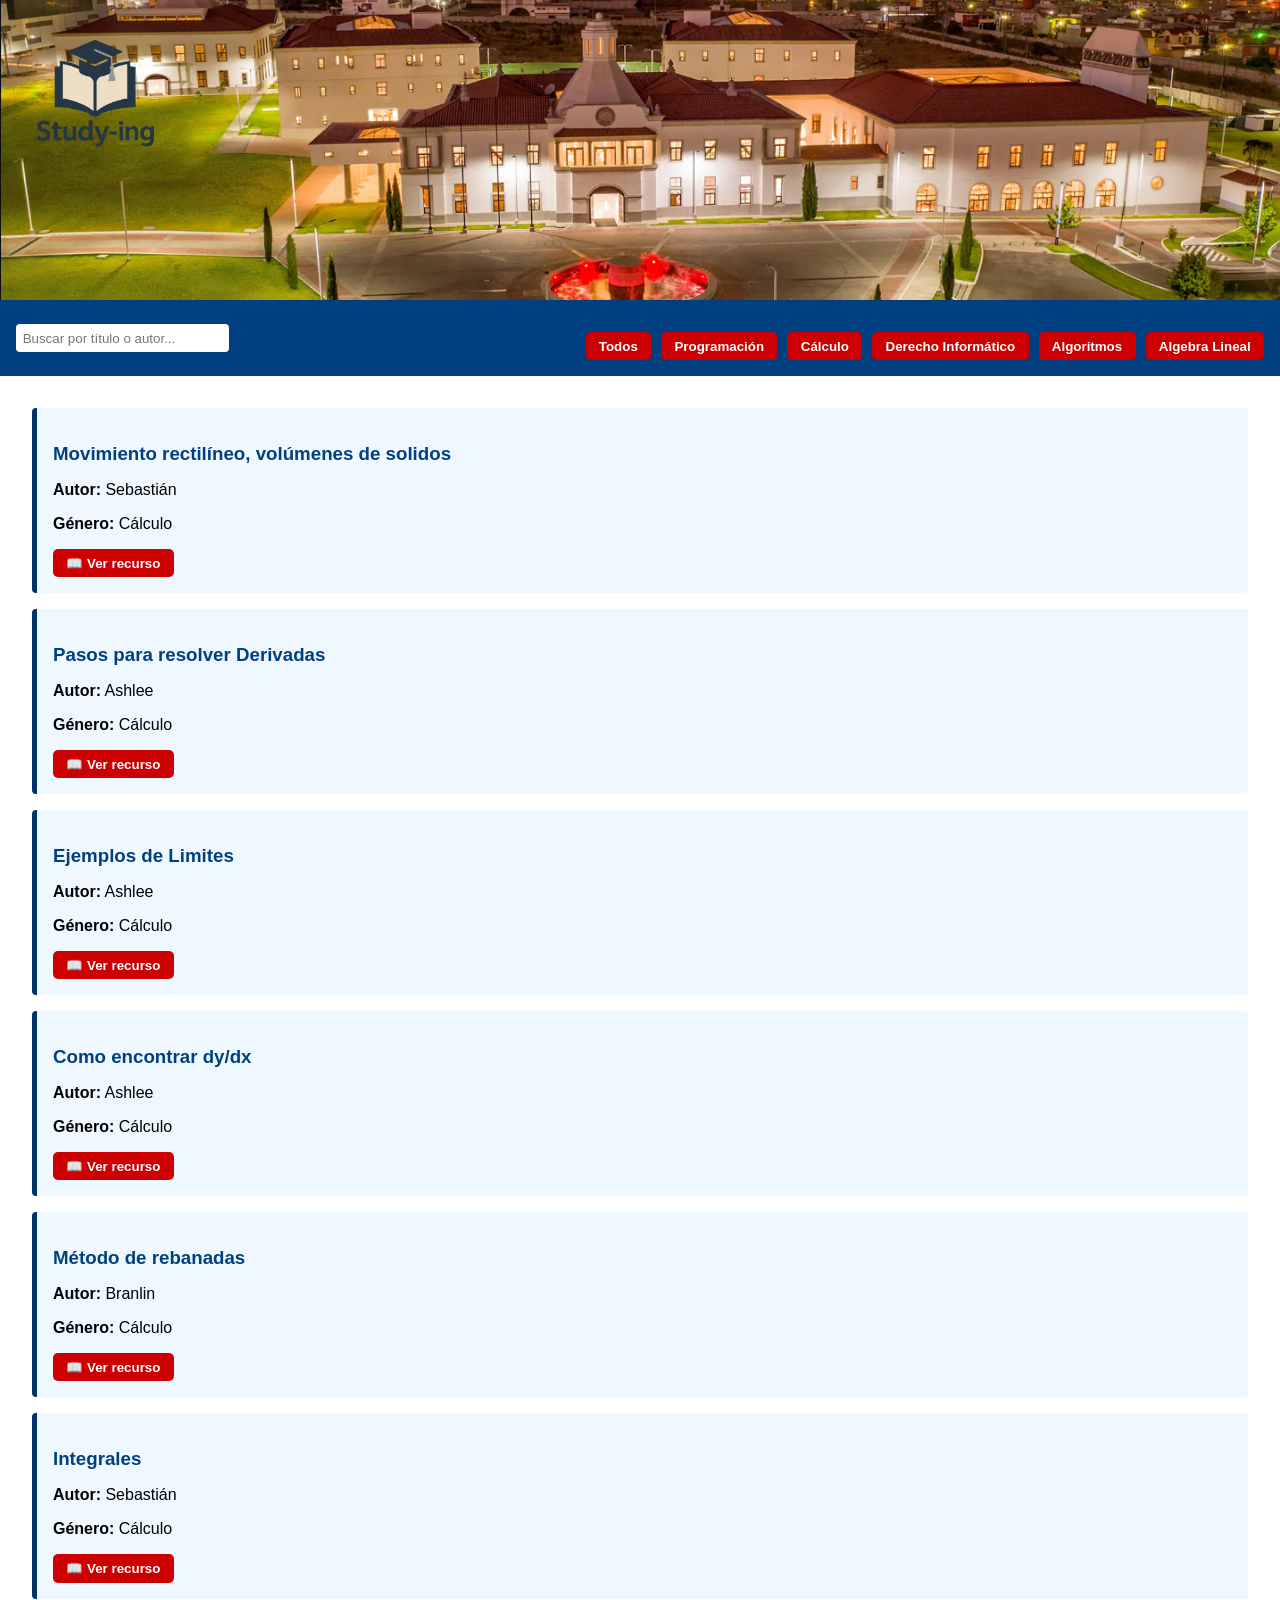
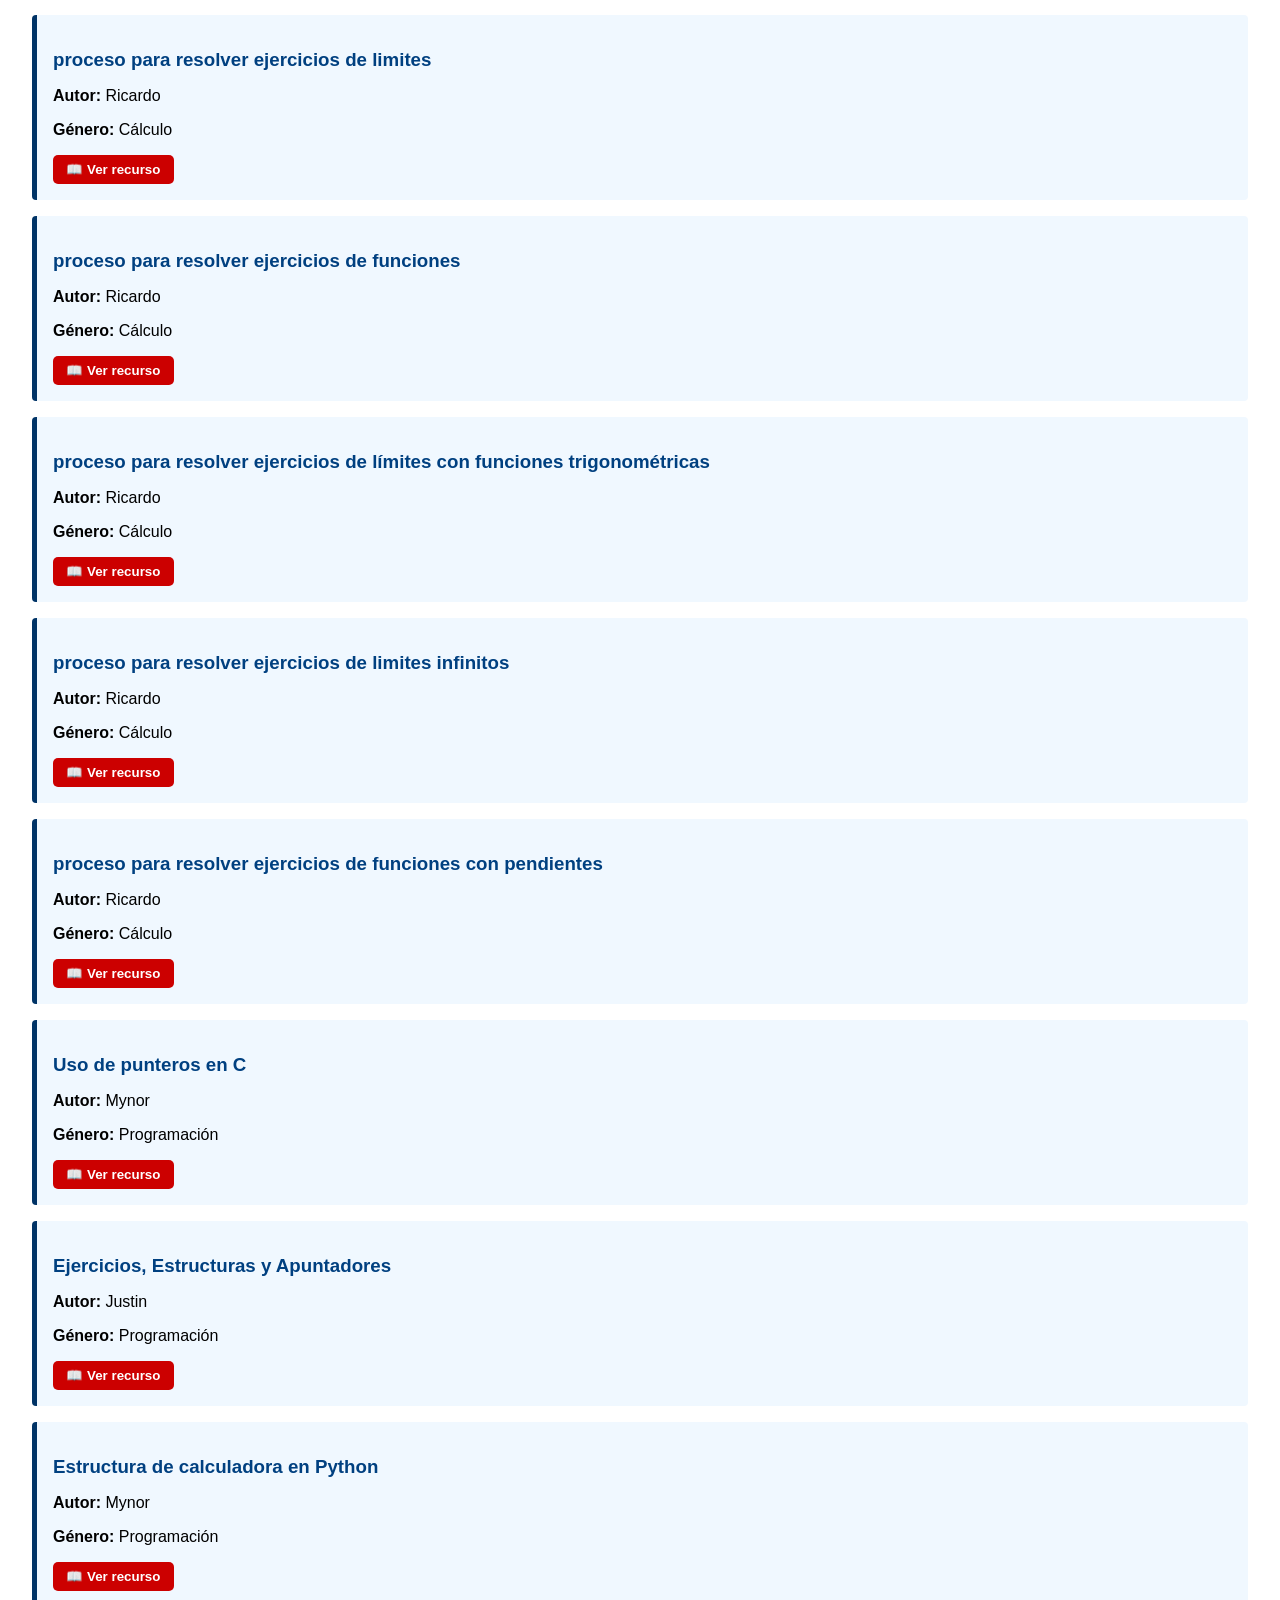
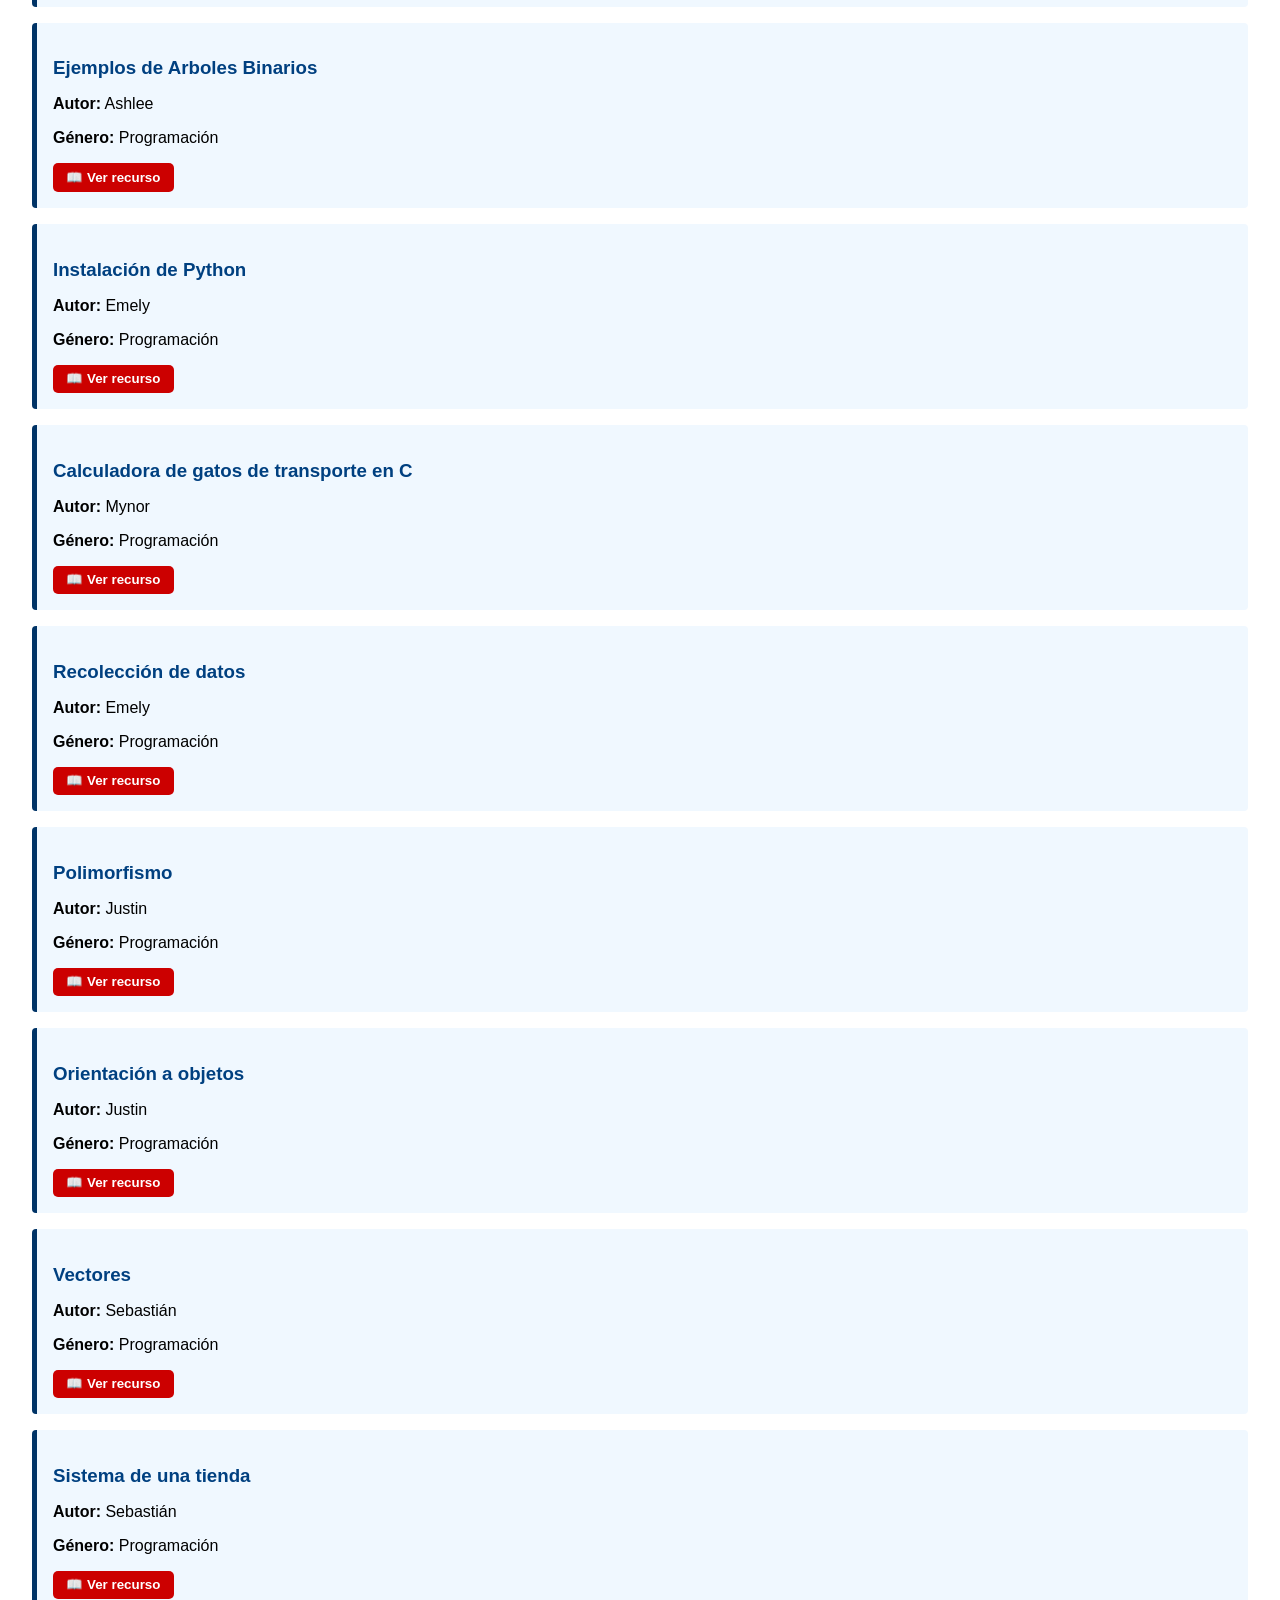
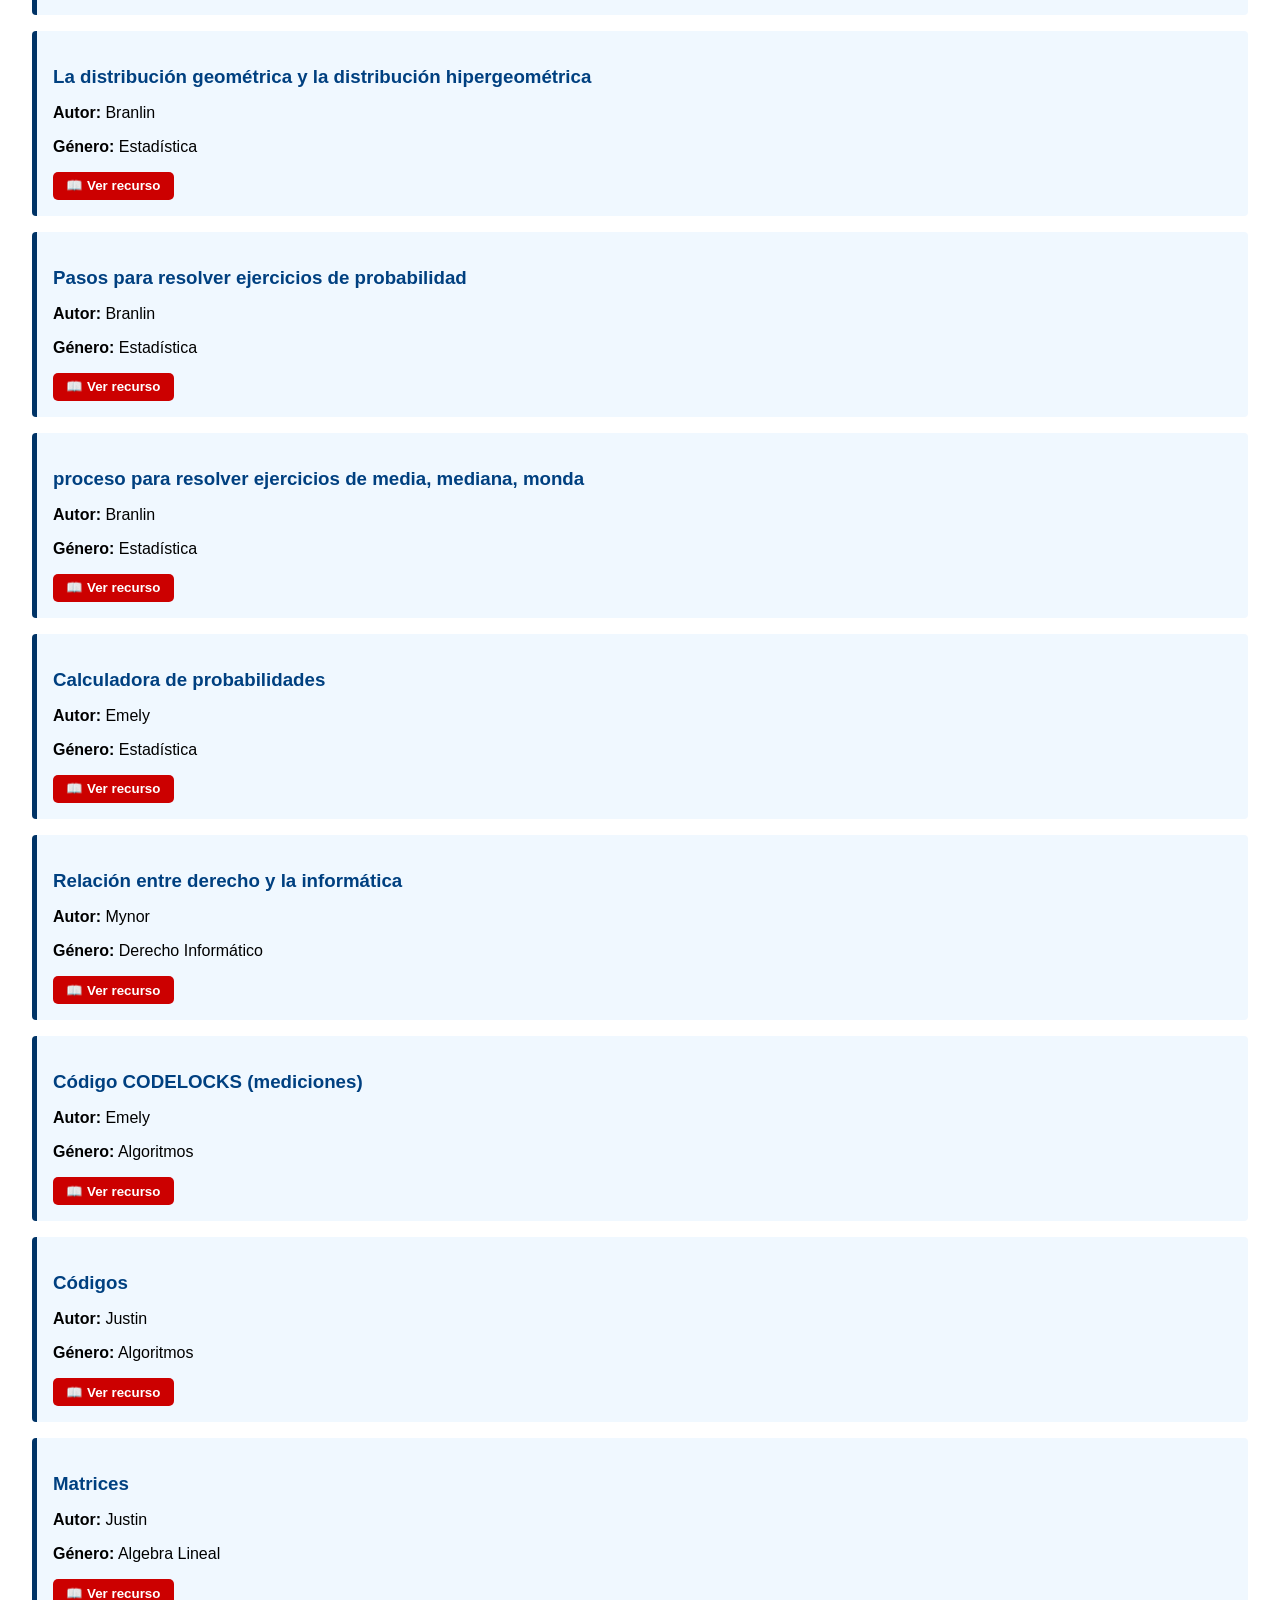
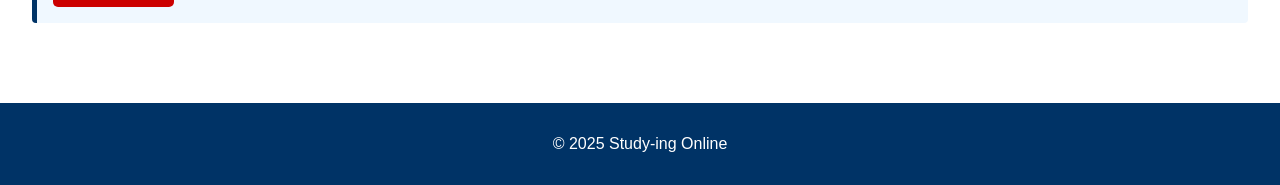
==== commit ae98ba07: "Update index.html" ====
--- a/index.html
+++ b/index.html
@@ -24,9 +24,10 @@
     <div class="nav-menu buttons" id="navMenu">
       <button onclick="mostrarTodos()">Todos</button>
       <button onclick="filtrarGenero('Programación')">Programación</button>
-      <button onclick="filtrarGenero('Matemática')">Matemática</button>
       <button onclick="filtrarGenero('Cálculo')">Cálculo</button>
-      <button onclick="filtrarGenero('Repositorio')">Repositorio</button>
+      <button onclick="filtrarGenero('Derecho Informático')">Derecho Informático</button>
+      <button onclick="filtrarGenero('Algoritmos')">Algoritmos</button>
+      <button onclick="filtrarGenero('Algebra Lineal')">Algebra Lineal</button>
     </div>
   </nav>
 
@@ -37,63 +38,71 @@
   </footer>
 
   <script>
-[{"titulo": "Recurso 1 de Ashlee", "autor": "Ashlee", "genero": "Cálculo", "enlace": "https://drive.google.com/file/d/1SAhMzPM2uiNh3eoxw8QJT4JGkvnj9cbR/view?usp=drivesdk"}, 
-{"titulo": "Recurso 2 de Ashlee", "autor": "Ashlee", "genero": "RepositoSrio", "enlace": "https://drive.google.com/file/d/1PxTCycCTyPR2ROW61JZojH66s2FSj49h/view?usp=drivesdk"}, 
-{"titulo": "Recurso 3 de Ashlee", "autor": "Ashlee", "genero": "Repositorio", "enlace": "https://drive.google.com/file/d/1yNu6B6YDIZeMCXTO0ec3WQkWaBBy7-df/view?usp=drivesdk"}, 
-{"titulo": "Recurso 4 de Ashlee", "autor": "Ashlee", "genero": "Repositorio", "enlace": "https://drive.google.com/file/d/1FhfpWus_x7q6TVvo5IeaCbuO4qNhvZBA/view?usp=drivesdk"}, 
-{"titulo": "Recurso 1 de Emely", "autor": "Emely", "genero": "Repositorio", "enlace": "https://drive.google.com/file/d/1yUeYbvn-8GL19p7khAscD81um4HePG8o/view?usp=drivesdk"}, 
-{"titulo": "Recurso 2 de Emely", "autor": "Emely", "genero": "Repositorio", "enlace": "https://drive.google.com/file/d/1ZQNfGBZMaapJRtpVcx9MpOW4-zyh7ttO/view?usp=drivesdk"}, 
-{"titulo": "Recurso 3 de Emely", "autor": "Emely", "genero": "Repositorio", "enlace": "https://drive.google.com/file/d/1olTyD657UMdFSI24ziVwUfswOxQWyE6-/view?usp=drivesdk"}, 
-{"titulo": "Recurso 4 de Emely", "autor": "Emely", "genero": "Repositorio", "enlace": "https://drive.google.com/file/d/1vP6XDj4uyU9mz-hikLb-GUvK-g0t7Brs/view?usp=drivesdk"}, 
-{"titulo": "Recurso 1 de Justin", "autor": "Justin", "genero": "Repositorio", "enlace": "https://drive.google.com/file/d/1LkkALUD8eiNmfpMWyUAIDrZCY-dLFMpZ/view?usp=drivesdk"}, 
-{"titulo": "Recurso 2 de Justin", "autor": "Justin", "genero": "Repositorio", "enlace": "https://drive.google.com/file/d/1-rwJkw1xpZr4Ao5xrXd6aIV3_27v80Ri/view?usp=drivesdk"}, 
-{"titulo": "Recurso 3 de Justin", "autor": "Justin", "genero": "Repositorio", "enlace": "https://drive.google.com/file/d/1Utf3miyKBzRQGw9MyeBc1qYp390Jzblt/view?usp=drivesdk"}, 
-{"titulo": "Recurso 1 de Sebastián", "autor": "Sebastián", "genero": "Repositorio", "enlace": "https://drive.google.com/file/d/1qVI6qjPZabWmbPgV4ooINlc2Zf4Whe3t/view?usp=drivesdk"}, 
-{"titulo": "Recurso 2 de Sebastián", "autor": "Sebastián", "genero": "Repositorio", "enlace": "https://drive.google.com/file/d/11Cmx0qr0YAZx_g6KJ5UY2fxnMpxkZ94z/view?usp=drivesdk"}, 
-{"titulo": "Recurso 3 de Sebastián", "autor": "Sebastián", "genero": "Repositorio", "enlace": "https://drive.google.com/file/d/199JC422LwfHENMRkjf5G6SYdK4hRqPho/view?usp=drivesdk"}, 
-{"titulo": "Recurso 4 de Sebastián", "autor": "Sebastián", "genero": "Repositorio", "enlace": "https://drive.google.com/file/d/1rI-pnFFy1INQBkEjcno1VSd4ru07IJ1O/view?usp=drivesdk"}, 
-{"titulo": "Recurso 1 de Mynor", "autor": "Mynor", "genero": "Repositorio", "enlace": "https://drive.google.com/file/d/1NH3Y5PUSiJu1uAzQ04Zt_n2dmFBtdXdBApJUsoQQHwY/view?usp=drivesdk"}, 
-{"titulo": "Recurso 2 de Mynor", "autor": "Mynor", "genero": "Repositorio", "enlace": "https://drive.google.com/file/d/10tQ5iUE2nVjGoZq5Lqq1ZRwedcYwkcqF/view?usp=drivesdk"}, 
-{"titulo": "Recurso 3 de Mynor", "autor": "Mynor", "genero": "Repositorio", "enlace": "https://drive.google.com/file/d/1aidvTvJhpX6hY9WHnkO7VpCNhNe17wIn/view?usp=drivesdk"}, 
-{"titulo": "Recurso 4 de Mynor", "autor": "Mynor", "genero": "Repositorio", "enlace": "https://drive.google.com/file/d/1bRy-prIOpNlAE9q_G--phkWcFqbEmYip/view?usp=drivesdk"}, 
-{"titulo": "Recurso 1 de Bran", "autor": "Bran", "genero": "Repositorio", "enlace": "https://drive.google.com/file/d/1-QEkGuN_MFBHFWcx-A2qoAbp6uFEE5cR/view?usp=drivesdk"}, 
-{"titulo": "Recurso 2 de Bran", "autor": "Bran", "genero": "Repositorio", "enlace": "https://drive.google.com/file/d/1-Uf7B5SRcMjgXtbnk_NV3CibJ5QczYDq/view?usp=drivesdk"}, 
-{"titulo": "Recurso 3 de Bran", "autor": "Bran", "genero": "Repositorio", "enlace": "https://drive.google.com/file/d/1-Ufgc89pRxgWXYIubG3TW1RbKfbUwCS0/view?usp=drivesdk"}, 
-{"titulo": "Recurso 4 de Bran", "autor": "Bran", "genero": "Repositorio", "enlace": "https://drive.google.com/file/d/1-XrhpWGEjW7TkL_mY4YXc1XL9NeJJsqj/view?usp=drivesdk"}, 
-{"titulo": "Recurso 1 de Ricardo", "autor": "Ricardo", "genero": "Repositorio", "enlace": "https://drive.google.com/file/d/1_FGgCGeONNdvumypE92J-jlpqtVgmrqP/view?usp=drivesdk"}, 
-{"titulo": "Recurso 2 de Ricardo", "autor": "Ricardo", "genero": "Repositorio", "enlace": "https://drive.google.com/file/d/1y2RdpCQ51n-nsiIZrJi18r-v1FSw9spD/view?usp=drivesdk"}, 
-{"titulo": "Recurso 3 de Ricardo", "autor": "Ricardo", "genero": "Repositorio", "enlace": "https://drive.google.com/file/d/1W5t0uCQcXMd6QPKpitc1oaqKuDyVFsdJ/view?usp=drivesdk"}, 
-{"titulo": "Recurso 4 de Ricardo", "autor": "Ricardo", "genero": "Repositorio", "enlace": "https://drive.google.com/file/d/1jxqNwz4bhcUnMuSt3juK1gzr5uO72o27/view?usp=drivesdk"}, 
-{"titulo": "Recurso 5 de Ricardo", "autor": "Ricardo", "genero": "Repositorio", "enlace": "https://drive.google.com/file/d/15I1-ASVJsxkH7Ud-V1TGskUizdY-XE7d/view?usp=drivesdk"}]
+[
+  {"titulo": "Movimiento rectilíneo, volúmenes de solidos", "autor": "Sebastián", "genero": "Cálculo", "enlace": "https://drive.google.com/file/d/1zOA1ZB6zjJBCJShltLVg9pwBDyc8P1VF/view"},
+  {"titulo": "Pasos para resolver Derivadas", "autor": "Ashlee", "genero": "Cálculo", "enlace": "https://drive.google.com/file/d/1SAhMzPM2uiNh3eoxw8QJT4JGkvnj9cbR/view?usp=drivesdk"},
+  {"titulo": "Ejemplos de Limites", "autor": "Ashlee", "genero": "Cálculo", "enlace": "https://drive.google.com/file/d/1PxTCycCTyPR2ROW61JZojH66s2FSj49h/view?usp=drivesdk"},
+  {"titulo": "Como encontrar dy/dx", "autor": "Ashlee", "genero": "Cálculo", "enlace": "https://drive.google.com/file/d/1yNu6B6YDIZeMCXTO0ec3WQkWaBBy7-df/view?usp=drivesdk"},
+  {"titulo": "Método de rebanadas", "autor": "Branlin", "genero": "Cálculo", "enlace": "https://drive.google.com/file/d/1-Ufgc89pRxgWXYIubG3TW1RbKfbUwCS0/view?usp=drivesdk"},
+  {"titulo": "Integrales", "autor": "Sebastián", "genero": "Cálculo", "enlace": "https://drive.google.com/file/d/199JC422LwfHENMRkjf5G6SYdK4hRqPho/view?usp=drivesdk"},
+  {"titulo": "proceso para resolver ejercicios de limites", "autor": "Ricardo", "genero": "Cálculo", "enlace": "https://drive.google.com/file/d/1_FGgCGeONNdvumypE92J-jlpqtVgmrqP/view"},
+  {"titulo": "proceso para resolver ejercicios de funciones", "autor": "Ricardo", "genero": "Cálculo", "enlace": "https://drive.google.com/file/d/1y2RdpCQ51n-nsiIZrJi18r-v1FSw9spD/view"},
+  {"titulo": "proceso para resolver ejercicios de límites con funciones trigonométricas", "autor": "Ricardo", "genero": "Cálculo", "enlace": "https://drive.google.com/file/d/1W5t0uCQcXMd6QPKpitc1oaqKuDyVFsdJ/view?usp=drivesdk"},
+  {"titulo": "proceso para resolver ejercicios de limites infinitos", "autor": "Ricardo", "genero": "Cálculo", "enlace": "https://drive.google.com/file/d/1jxqNwz4bhcUnMuSt3juK1gzr5uO72o27/view?usp=drivesdk"},
+  {"titulo": "proceso para resolver ejercicios de funciones con pendientes", "autor": "Ricardo", "genero": "Cálculo", "enlace": "https://drive.google.com/file/d/15I1-ASVJsxkH7Ud-V1TGskUizdY-XE7d/view?usp=drivesdk"},
+  {"titulo": "Uso de punteros en C", "autor": "Mynor", "genero": "Programación", "enlace": "https://drive.google.com/file/d/10tQ5iUE2nVjGoZq5Lqq1ZRwedcYwkcqF/view?usp=drivesdk"},
+  {"titulo": "Ejercicios, Estructuras y Apuntadores", "autor": "Justin", "genero": "Programación", "enlace": "https://drive.google.com/file/d/1PazxSGjyvPLJLonVVAavNqOql5_13UmR/view?usp=sharing"},
+  {"titulo": "Estructura de calculadora en Python", "autor": "Mynor", "genero": "Programación", "enlace": "https://drive.google.com/file/d/1aidvTvJhpX6hY9WHnkO7VpCNhNe17wIn/view?usp=drivesd"},
+  {"titulo": "Ejemplos de Arboles Binarios", "autor": "Ashlee", "genero": "Programación", "enlace": "https://drive.google.com/file/d/1yUeYbvn-8GL19p7khAscD81um4HePG8o/view"},
+  {"titulo": "Instalación de Python", "autor": "Emely", "genero": "Programación", "enlace": "https://drive.google.com/file/d/1yUeYbvn8GL19p7khAscD81um4HePG8o/view?usp=drivesdk"},
+  {"titulo": "Calculadora de gatos de transporte en C", "autor": "Mynor", "genero": "Programación", "enlace": "https://drive.google.com/file/d/1NH3Y5PUSiJu1uAzQ04Zt_n2dmFBtdXdBApJUsoQQHwY/view?usp=drivesdk"},
+  {"titulo": "Recolección de datos", "autor": "Emely", "genero": "Programación", "enlace": "https://drive.google.com/file/d/1olTyD657UMdFSI24ziVwUfswOxQWyE6-/view?usp=drivesdk"},
+  {"titulo": "Polimorfismo", "autor": "Justin", "genero": "Programación", "enlace": "https://drive.google.com/file/d/1-rwJkw1xpZr4Ao5xrXd6aIV3_27v80Ri/view?usp=drivesdk"},
+  {"titulo": "Orientación a objetos", "autor": "Justin", "genero": "Programación", "enlace": "https://drive.google.com/file/d/1Utf3miyKBzRQGw9MyeBc1qYp390Jzblt/view?usp=drivesdk"},
+  {"titulo": "Vectores", "autor": "Sebastián", "genero": "Programación", "enlace": "https://drive.google.com/file/d/1qVI6qjPZabWmbPgV4ooINlc2Zf4Whe3t/view?usp=drivesdk"},
+  {"titulo": "Sistema de una tienda", "autor": "Sebastián", "genero": "Programación", "enlace": "https://drive.google.com/file/d/11Cmx0qr0YAZx_g6KJ5UY2fxnMpxkZ94z/view?usp=drivesdk"},
+  {"titulo": "La distribución geométrica y la distribución hipergeométrica", "autor": "Branlin", "genero": "Estadística", "enlace": "https://drive.google.com/file/d/1-QEkGuN_MFBHFWcx-A2qoAbp6uFEE5cR/view?usp=drivesdk"},
+  {"titulo": "Pasos para resolver ejercicios de probabilidad", "autor": "Branlin", "genero": "Estadística", "enlace": "https://drive.google.com/file/d/1-Uf7B5SRcMjgXtbnk_NV3CibJ5QczYDq/view"},
+  {"titulo": "proceso para resolver ejercicios de media, mediana, monda", "autor": "Branlin", "genero": "Estadística", "enlace": "https://drive.google.com/file/d/1-XrhpWGEjW7TkL_mY4YXc1XL9NeJJsqj/view?usp=drivesdk"},
+  {"titulo": "Calculadora de probabilidades", "autor": "Emely", "genero": "Estadística", "enlace": "https://drive.google.com/file/d/1ZQNfGBZMaapJRtpVcx9MpOW4-zyh7ttO/view?usp=drivesdk"},
+  {"titulo": "Relación entre derecho y la informática", "autor": "Mynor", "genero": "Derecho Informático", "enlace": "https://drive.google.com/file/d/1bRy-prIOpNlAE9q_G--phkWcFqbEmYip/view?usp=drivesdk"},
+  {"titulo": "Código CODELOCKS (mediciones)", "autor": "Emely", "genero": "Algoritmos", "enlace": "https://drive.google.com/file/d/1vP6XDj4uyU9mz-hikLb-GUvK-g0t7Brs/view?usp=drivesdk"},
+  {"titulo": "Códigos", "autor": "Justin", "genero": "Algoritmos", "enlace": "https://docs.google.com/document/d/1RrEOVLI8bgU5Mqtep9Mhv9sm45o2BVJK/edit?usp=sharing&ouid=109333682535513851394&rtpof=true&sd=true"},
+  {"titulo": "Matrices", "autor": "Justin", "genero": "Algebra Lineal", "enlace": "https://drive.google.com/file/d/1LkkALUD8eiNmfpMWyUAIDrZCY-dLFMpZ/view?usp=drivesdk"}
+]
 const libros =
-[{"titulo": "Recurso 1 de Ashlee", "autor": "Ashlee", "genero": "Cálculo", "enlace": "https://drive.google.com/file/d/1SAhMzPM2uiNh3eoxw8QJT4JGkvnj9cbR/view?usp=drivesdk"}, 
-{"titulo": "Recurso 2 de Ashlee", "autor": "Ashlee", "genero": "Repositorio", "enlace": "https://drive.google.com/file/d/1PxTCycCTyPR2ROW61JZojH66s2FSj49h/view?usp=drivesdk"}, 
-{"titulo": "Recurso 3 de Ashlee", "autor": "Ashlee", "genero": "Repositorio", "enlace": "https://drive.google.com/file/d/1yNu6B6YDIZeMCXTO0ec3WQkWaBBy7-df/view?usp=drivesdk"}, 
-{"titulo": "Recurso 4 de Ashlee", "autor": "Ashlee", "genero": "Repositorio", "enlace": "https://drive.google.com/file/d/1FhfpWus_x7q6TVvo5IeaCbuO4qNhvZBA/view?usp=drivesdk"}, 
-{"titulo": "Recurso 1 de Emely", "autor": "Emely", "genero": "Repositorio", "enlace": "https://drive.google.com/file/d/1yUeYbvn-8GL19p7khAscD81um4HePG8o/view?usp=drivesdk"}, 
-{"titulo": "Recurso 2 de Emely", "autor": "Emely", "genero": "Repositorio", "enlace": "https://drive.google.com/file/d/1ZQNfGBZMaapJRtpVcx9MpOW4-zyh7ttO/view?usp=drivesdk"}, 
-{"titulo": "Recurso 3 de Emely", "autor": "Emely", "genero": "Repositorio", "enlace": "https://drive.google.com/file/d/1olTyD657UMdFSI24ziVwUfswOxQWyE6-/view?usp=drivesdk"}, 
-{"titulo": "Recurso 4 de Emely", "autor": "Emely", "genero": "Repositorio", "enlace": "https://drive.google.com/file/d/1vP6XDj4uyU9mz-hikLb-GUvK-g0t7Brs/view?usp=drivesdk"}, 
-{"titulo": "Recurso 1 de Justin", "autor": "Justin", "genero": "Repositorio", "enlace": "https://drive.google.com/file/d/1LkkALUD8eiNmfpMWyUAIDrZCY-dLFMpZ/view?usp=drivesdk"}, 
-{"titulo": "Recurso 2 de Justin", "autor": "Justin", "genero": "Repositorio", "enlace": "https://drive.google.com/file/d/1-rwJkw1xpZr4Ao5xrXd6aIV3_27v80Ri/view?usp=drivesdk"}, 
-{"titulo": "Recurso 3 de Justin", "autor": "Justin", "genero": "Repositorio", "enlace": "https://drive.google.com/file/d/1Utf3miyKBzRQGw9MyeBc1qYp390Jzblt/view?usp=drivesdk"}, 
-{"titulo": "Recurso 1 de Sebastián", "autor": "Sebastián", "genero": "Repositorio", "enlace": "https://drive.google.com/file/d/1qVI6qjPZabWmbPgV4ooINlc2Zf4Whe3t/view?usp=drivesdk"}, 
-{"titulo": "Recurso 2 de Sebastián", "autor": "Sebastián", "genero": "Repositorio", "enlace": "https://drive.google.com/file/d/11Cmx0qr0YAZx_g6KJ5UY2fxnMpxkZ94z/view?usp=drivesdk"}, 
-{"titulo": "Recurso 3 de Sebastián", "autor": "Sebastián", "genero": "Repositorio", "enlace": "https://drive.google.com/file/d/199JC422LwfHENMRkjf5G6SYdK4hRqPho/view?usp=drivesdk"}, 
-{"titulo": "Recurso 4 de Sebastián", "autor": "Sebastián", "genero": "Repositorio", "enlace": "https://drive.google.com/file/d/1rI-pnFFy1INQBkEjcno1VSd4ru07IJ1O/view?usp=drivesdk"}, 
-{"titulo": "Recurso 1 de Mynor", "autor": "Mynor", "genero": "Repositorio", "enlace": "https://drive.google.com/file/d/1NH3Y5PUSiJu1uAzQ04Zt_n2dmFBtdXdBApJUsoQQHwY/view?usp=drivesdk"}, 
-{"titulo": "Recurso 2 de Mynor", "autor": "Mynor", "genero": "Repositorio", "enlace": "https://drive.google.com/file/d/10tQ5iUE2nVjGoZq5Lqq1ZRwedcYwkcqF/view?usp=drivesdk"}, 
-{"titulo": "Recurso 3 de Mynor", "autor": "Mynor", "genero": "Repositorio", "enlace": "https://drive.google.com/file/d/1aidvTvJhpX6hY9WHnkO7VpCNhNe17wIn/view?usp=drivesdk"}, 
-{"titulo": "Recurso 4 de Mynor", "autor": "Mynor", "genero": "Repositorio", "enlace": "https://drive.google.com/file/d/1bRy-prIOpNlAE9q_G--phkWcFqbEmYip/view?usp=drivesdk"}, 
-{"titulo": "Recurso 1 de Bran", "autor": "Bran", "genero": "Repositorio", "enlace": "https://drive.google.com/file/d/1-QEkGuN_MFBHFWcx-A2qoAbp6uFEE5cR/view?usp=drivesdk"}, 
-{"titulo": "Recurso 2 de Bran", "autor": "Bran", "genero": "Repositorio", "enlace": "https://drive.google.com/file/d/1-Uf7B5SRcMjgXtbnk_NV3CibJ5QczYDq/view?usp=drivesdk"}, 
-{"titulo": "Recurso 3 de Bran", "autor": "Bran", "genero": "Repositorio", "enlace": "https://drive.google.com/file/d/1-Ufgc89pRxgWXYIubG3TW1RbKfbUwCS0/view?usp=drivesdk"}, 
-{"titulo": "Recurso 4 de Bran", "autor": "Bran", "genero": "Repositorio", "enlace": "https://drive.google.com/file/d/1-XrhpWGEjW7TkL_mY4YXc1XL9NeJJsqj/view?usp=drivesdk"}, 
-{"titulo": "Recurso 1 de Ricardo", "autor": "Ricardo", "genero": "Repositorio", "enlace": "https://drive.google.com/file/d/1_FGgCGeONNdvumypE92J-jlpqtVgmrqP/view?usp=drivesdk"}, 
-{"titulo": "Recurso 2 de Ricardo", "autor": "Ricardo", "genero": "Repositorio", "enlace": "https://drive.google.com/file/d/1y2RdpCQ51n-nsiIZrJi18r-v1FSw9spD/view?usp=drivesdk"}, 
-{"titulo": "Recurso 3 de Ricardo", "autor": "Ricardo", "genero": "Repositorio", "enlace": "https://drive.google.com/file/d/1W5t0uCQcXMd6QPKpitc1oaqKuDyVFsdJ/view?usp=drivesdk"}, 
-{"titulo": "Recurso 4 de Ricardo", "autor": "Ricardo", "genero": "Repositorio", "enlace": "https://drive.google.com/file/d/1jxqNwz4bhcUnMuSt3juK1gzr5uO72o27/view?usp=drivesdk"}, 
-{"titulo": "Recurso 5 de Ricardo", "autor": "Ricardo", "genero": "Repositorio", "enlace": "https://drive.google.com/file/d/15I1-ASVJsxkH7Ud-V1TGskUizdY-XE7d/view?usp=drivesdk"}]
+[
+  {"titulo": "Movimiento rectilíneo, volúmenes de solidos", "autor": "Sebastián", "genero": "Cálculo", "enlace": "https://drive.google.com/file/d/1zOA1ZB6zjJBCJShltLVg9pwBDyc8P1VF/view"},
+  {"titulo": "Pasos para resolver Derivadas", "autor": "Ashlee", "genero": "Cálculo", "enlace": "https://drive.google.com/file/d/1SAhMzPM2uiNh3eoxw8QJT4JGkvnj9cbR/view?usp=drivesdk"},
+  {"titulo": "Ejemplos de Limites", "autor": "Ashlee", "genero": "Cálculo", "enlace": "https://drive.google.com/file/d/1PxTCycCTyPR2ROW61JZojH66s2FSj49h/view?usp=drivesdk"},
+  {"titulo": "Como encontrar dy/dx", "autor": "Ashlee", "genero": "Cálculo", "enlace": "https://drive.google.com/file/d/1yNu6B6YDIZeMCXTO0ec3WQkWaBBy7-df/view?usp=drivesdk"},
+  {"titulo": "Método de rebanadas", "autor": "Branlin", "genero": "Cálculo", "enlace": "https://drive.google.com/file/d/1-Ufgc89pRxgWXYIubG3TW1RbKfbUwCS0/view?usp=drivesdk"},
+  {"titulo": "Integrales", "autor": "Sebastián", "genero": "Cálculo", "enlace": "https://drive.google.com/file/d/199JC422LwfHENMRkjf5G6SYdK4hRqPho/view?usp=drivesdk"},
+  {"titulo": "proceso para resolver ejercicios de limites", "autor": "Ricardo", "genero": "Cálculo", "enlace": "https://drive.google.com/file/d/1_FGgCGeONNdvumypE92J-jlpqtVgmrqP/view"},
+  {"titulo": "proceso para resolver ejercicios de funciones", "autor": "Ricardo", "genero": "Cálculo", "enlace": "https://drive.google.com/file/d/1y2RdpCQ51n-nsiIZrJi18r-v1FSw9spD/view"},
+  {"titulo": "proceso para resolver ejercicios de límites con funciones trigonométricas", "autor": "Ricardo", "genero": "Cálculo", "enlace": "https://drive.google.com/file/d/1W5t0uCQcXMd6QPKpitc1oaqKuDyVFsdJ/view?usp=drivesdk"},
+  {"titulo": "proceso para resolver ejercicios de limites infinitos", "autor": "Ricardo", "genero": "Cálculo", "enlace": "https://drive.google.com/file/d/1jxqNwz4bhcUnMuSt3juK1gzr5uO72o27/view?usp=drivesdk"},
+  {"titulo": "proceso para resolver ejercicios de funciones con pendientes", "autor": "Ricardo", "genero": "Cálculo", "enlace": "https://drive.google.com/file/d/15I1-ASVJsxkH7Ud-V1TGskUizdY-XE7d/view?usp=drivesdk"},
+  {"titulo": "Uso de punteros en C", "autor": "Mynor", "genero": "Programación", "enlace": "https://drive.google.com/file/d/10tQ5iUE2nVjGoZq5Lqq1ZRwedcYwkcqF/view?usp=drivesdk"},
+  {"titulo": "Ejercicios, Estructuras y Apuntadores", "autor": "Justin", "genero": "Programación", "enlace": "https://drive.google.com/file/d/1PazxSGjyvPLJLonVVAavNqOql5_13UmR/view?usp=sharing"},
+  {"titulo": "Estructura de calculadora en Python", "autor": "Mynor", "genero": "Programación", "enlace": "https://drive.google.com/file/d/1aidvTvJhpX6hY9WHnkO7VpCNhNe17wIn/view?usp=drivesd"},
+  {"titulo": "Ejemplos de Arboles Binarios", "autor": "Ashlee", "genero": "Programación", "enlace": "https://drive.google.com/file/d/1yUeYbvn-8GL19p7khAscD81um4HePG8o/view"},
+  {"titulo": "Instalación de Python", "autor": "Emely", "genero": "Programación", "enlace": "https://drive.google.com/file/d/1yUeYbvn8GL19p7khAscD81um4HePG8o/view?usp=drivesdk"},
+  {"titulo": "Calculadora de gatos de transporte en C", "autor": "Mynor", "genero": "Programación", "enlace": "https://drive.google.com/file/d/1NH3Y5PUSiJu1uAzQ04Zt_n2dmFBtdXdBApJUsoQQHwY/view?usp=drivesdk"},
+  {"titulo": "Recolección de datos", "autor": "Emely", "genero": "Programación", "enlace": "https://drive.google.com/file/d/1olTyD657UMdFSI24ziVwUfswOxQWyE6-/view?usp=drivesdk"},
+  {"titulo": "Polimorfismo", "autor": "Justin", "genero": "Programación", "enlace": "https://drive.google.com/file/d/1-rwJkw1xpZr4Ao5xrXd6aIV3_27v80Ri/view?usp=drivesdk"},
+  {"titulo": "Orientación a objetos", "autor": "Justin", "genero": "Programación", "enlace": "https://drive.google.com/file/d/1Utf3miyKBzRQGw9MyeBc1qYp390Jzblt/view?usp=drivesdk"},
+  {"titulo": "Vectores", "autor": "Sebastián", "genero": "Programación", "enlace": "https://drive.google.com/file/d/1qVI6qjPZabWmbPgV4ooINlc2Zf4Whe3t/view?usp=drivesdk"},
+  {"titulo": "Sistema de una tienda", "autor": "Sebastián", "genero": "Programación", "enlace": "https://drive.google.com/file/d/11Cmx0qr0YAZx_g6KJ5UY2fxnMpxkZ94z/view?usp=drivesdk"},
+  {"titulo": "La distribución geométrica y la distribución hipergeométrica", "autor": "Branlin", "genero": "Estadística", "enlace": "https://drive.google.com/file/d/1-QEkGuN_MFBHFWcx-A2qoAbp6uFEE5cR/view?usp=drivesdk"},
+  {"titulo": "Pasos para resolver ejercicios de probabilidad", "autor": "Branlin", "genero": "Estadística", "enlace": "https://drive.google.com/file/d/1-Uf7B5SRcMjgXtbnk_NV3CibJ5QczYDq/view"},
+  {"titulo": "proceso para resolver ejercicios de media, mediana, monda", "autor": "Branlin", "genero": "Estadística", "enlace": "https://drive.google.com/file/d/1-XrhpWGEjW7TkL_mY4YXc1XL9NeJJsqj/view?usp=drivesdk"},
+  {"titulo": "Calculadora de probabilidades", "autor": "Emely", "genero": "Estadística", "enlace": "https://drive.google.com/file/d/1ZQNfGBZMaapJRtpVcx9MpOW4-zyh7ttO/view?usp=drivesdk"},
+  {"titulo": "Relación entre derecho y la informática", "autor": "Mynor", "genero": "Derecho Informático", "enlace": "https://drive.google.com/file/d/1bRy-prIOpNlAE9q_G--phkWcFqbEmYip/view?usp=drivesdk"},
+  {"titulo": "Código CODELOCKS (mediciones)", "autor": "Emely", "genero": "Algoritmos", "enlace": "https://drive.google.com/file/d/1vP6XDj4uyU9mz-hikLb-GUvK-g0t7Brs/view?usp=drivesdk"},
+  {"titulo": "Códigos", "autor": "Justin", "genero": "Algoritmos", "enlace": "https://docs.google.com/document/d/1RrEOVLI8bgU5Mqtep9Mhv9sm45o2BVJK/edit?usp=sharing&ouid=109333682535513851394&rtpof=true&sd=true"},
+  {"titulo": "Matrices", "autor": "Justin", "genero": "Algebra Lineal", "enlace": "https://drive.google.com/file/d/1LkkALUD8eiNmfpMWyUAIDrZCY-dLFMpZ/view?usp=drivesdk"}
+]
     const contenedor = document.getElementById('lista-libros');
     const inputBusqueda = document.getElementById('busqueda');
 
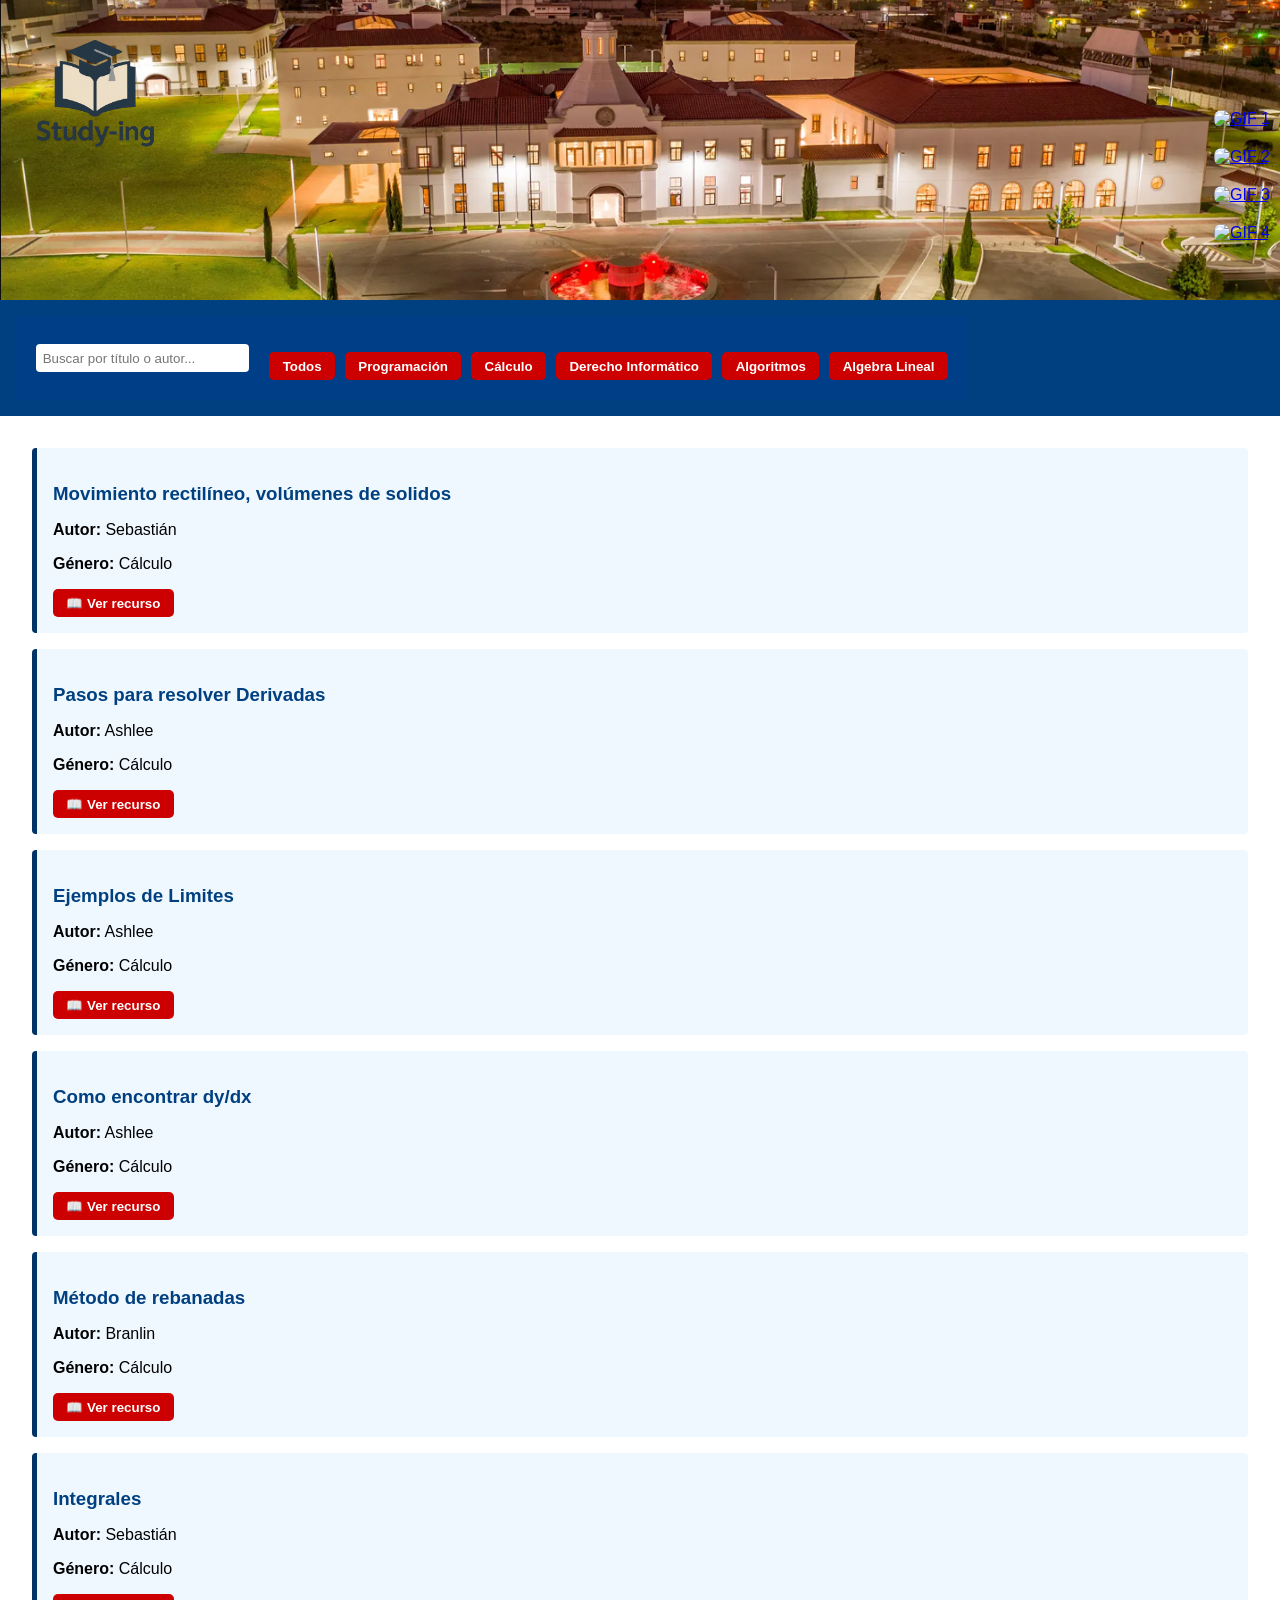
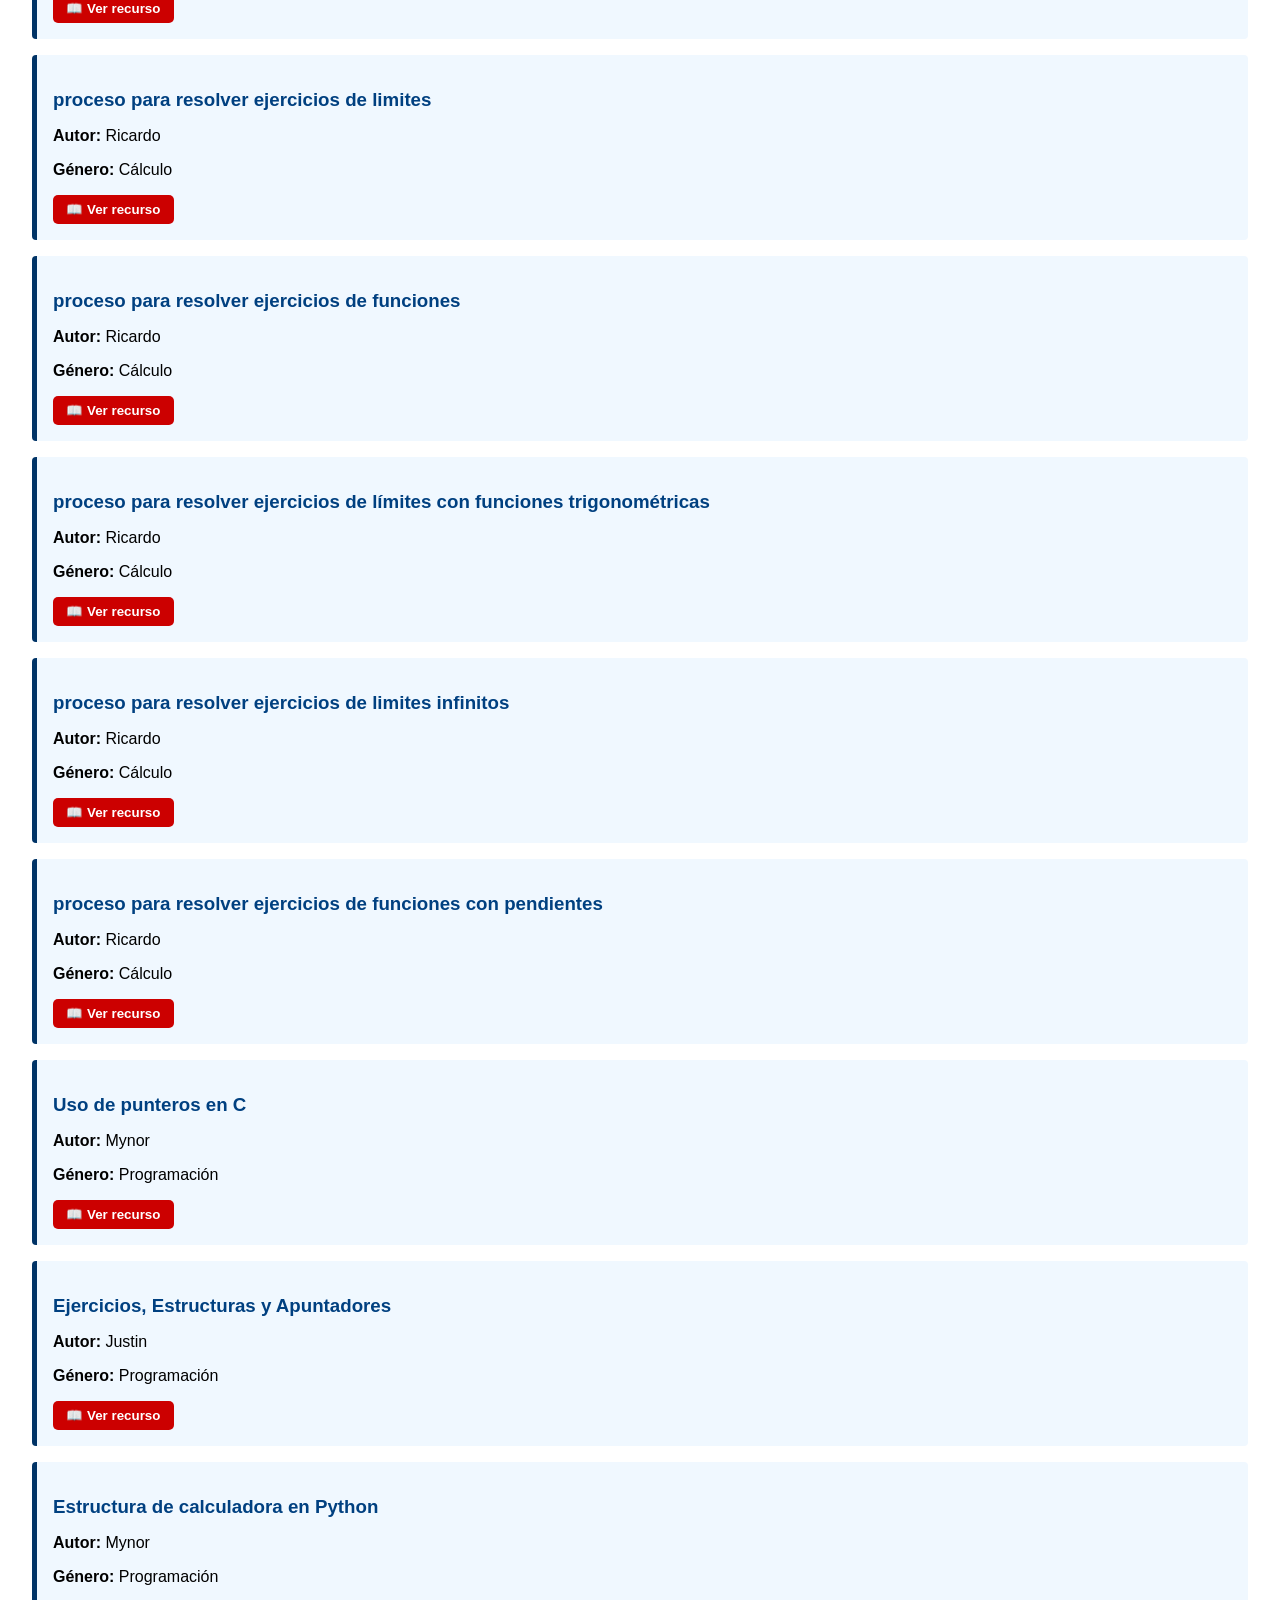
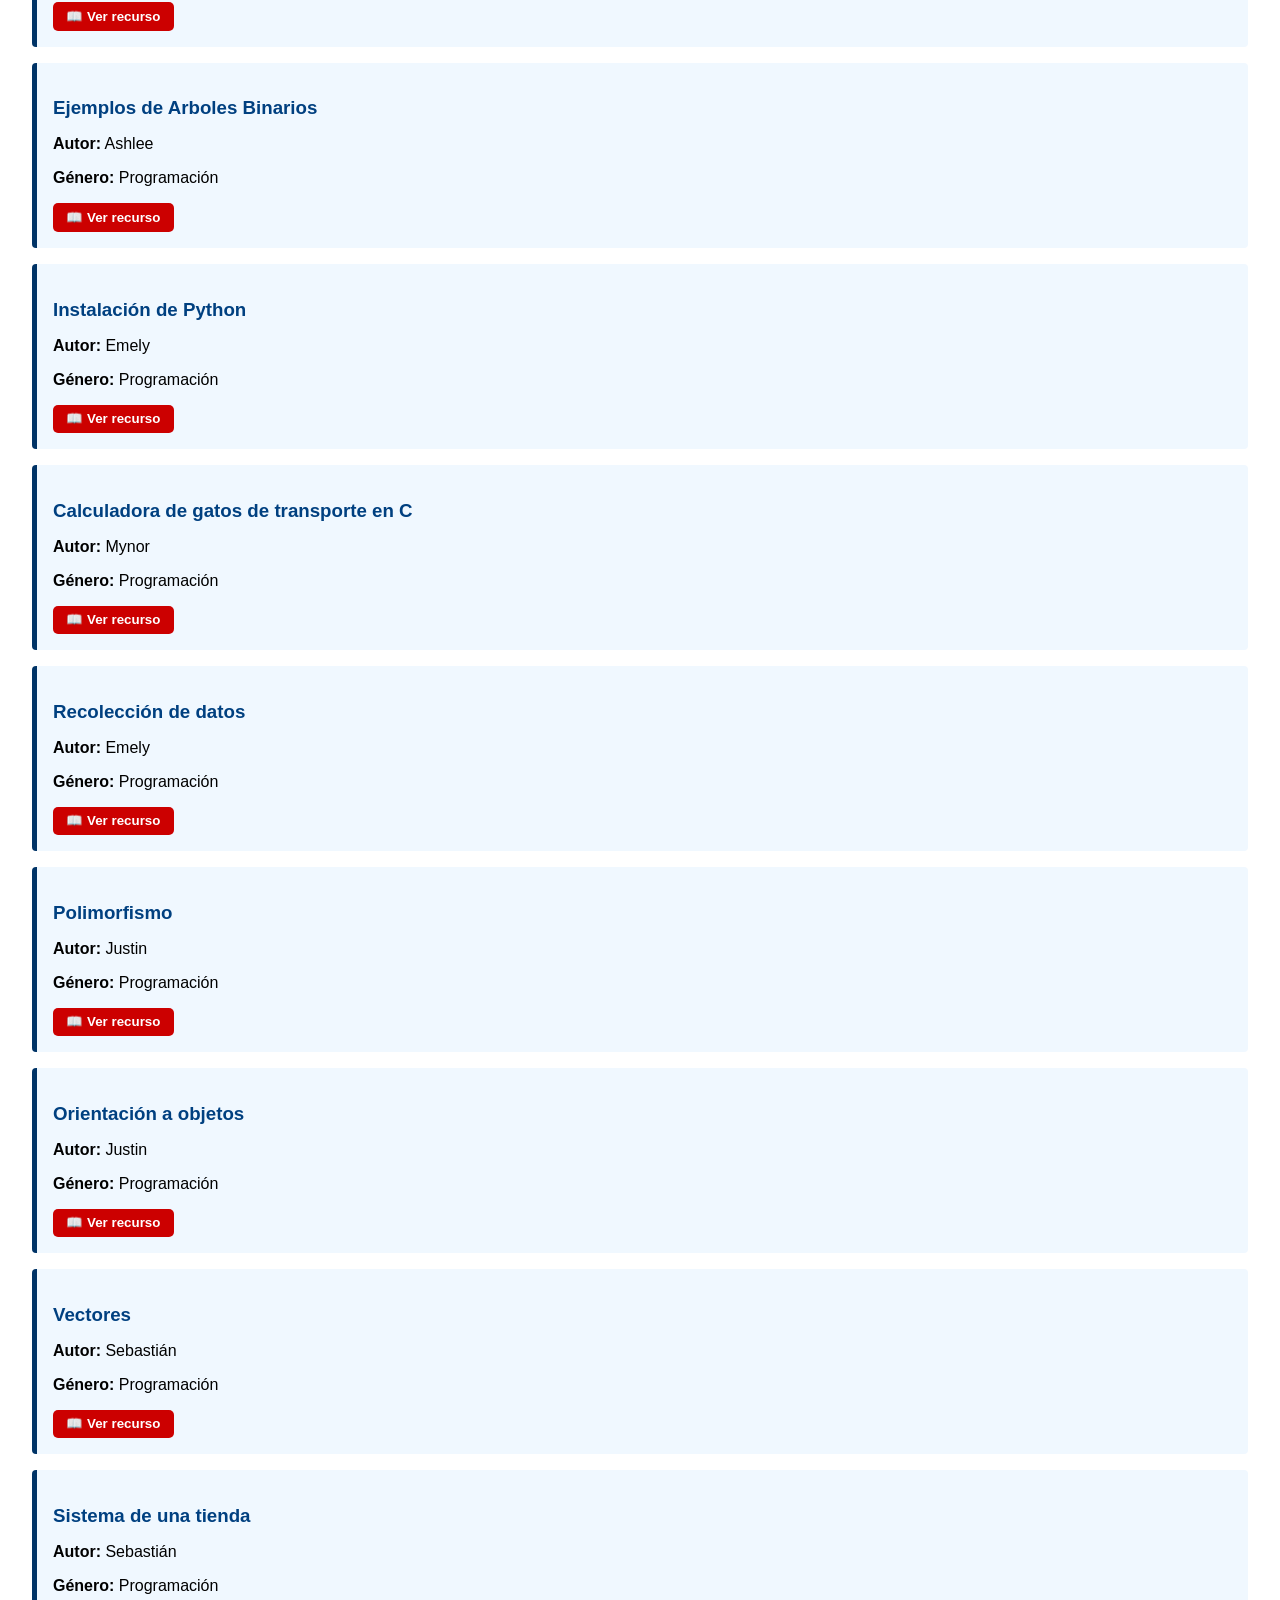
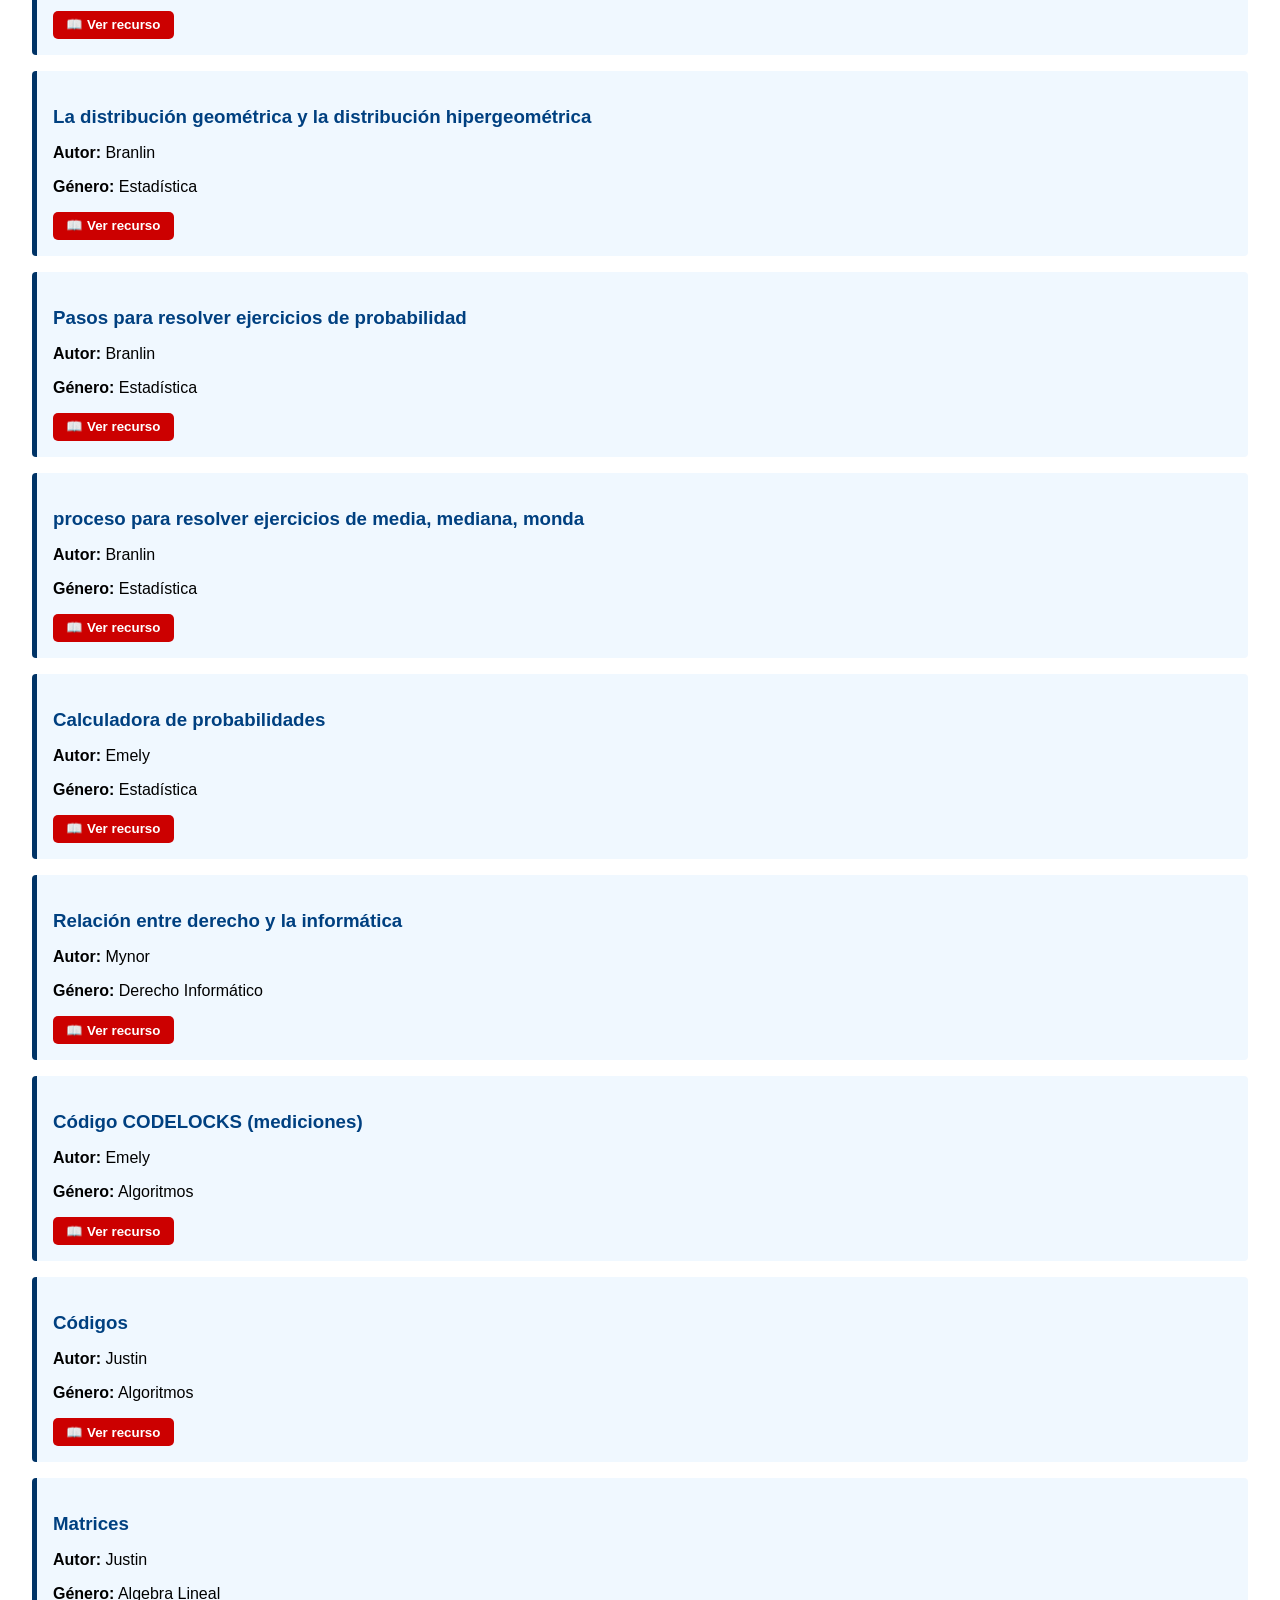
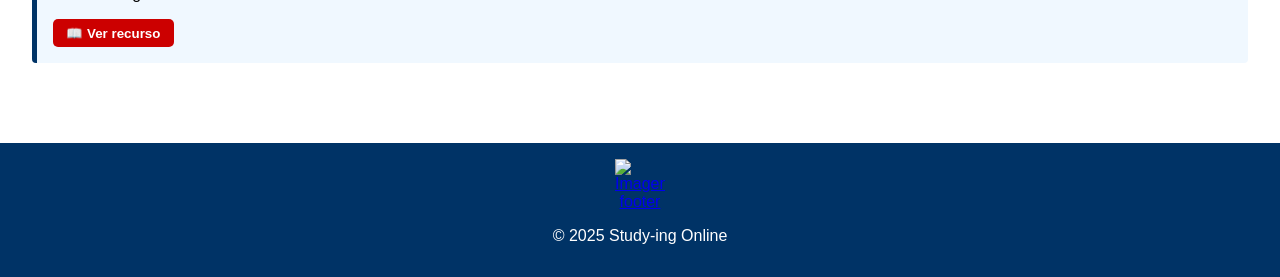
==== commit c6021bc8: "Update index.html" ====
--- a/index.html
+++ b/index.html
@@ -15,11 +15,11 @@
   </a>
   </header>
   <nav>
+
+    <div class="search-container">
     <input type="text" id="busqueda" placeholder="Buscar por título o autor...">
     <div class="menu-toggle" onclick="toggleMenu()">
-      <div></div>
-      <div></div>
-      <div></div>
+      
     </div>
     <div class="nav-menu buttons" id="navMenu">
       <button onclick="mostrarTodos()">Todos</button>
@@ -32,10 +32,30 @@
   </nav>
 
   <main id="lista-libros"></main>
+  <footer>
+    <div class="footer-container">
+  <a href="https://t.me/+1DVHTlgRRoQzY2Fh" target="_blank">
+    <img src="Telegram.png" alt="Imagen footer" class="footer-img">
+  </a>
+</div>
 
-  <footer>
-    <p>© 2025 Study-ing Online</p>
+<p>© 2025 Study-ing Online</p>
   </footer>
+   <div class="gifs-container">
+  <a href="https://mcdonalds.com.gt" target="_blank">
+    <img src="1.gif" alt="GIF 1" class="gif">
+  </a>
+  <a href="https://www.campero.com/gt/inicio" target="_blank">
+    <img src="2.gif" alt="GIF 2" class="gif">
+  </a>
+  <a href="https://www.coca-cola.com/gt/es" target="_blank">
+    <img src="3.gif" alt="GIF 3" class="gif">
+  </a>
+  <a href="https://www.toyota.com.gt" target="_blank">
+    <img src="4.gif" alt="GIF 4" class="gif">
+  </a>
+</div>
+
 
   <script>
 [
--- a/body {.css
+++ b/body {.css
@@ -1,8 +1,72 @@
+
 body {
   font-family: 'Segoe UI', sans-serif;
   background-color: #ffffff;
   margin: 0;
   padding: 0;
+  font-family: Arial, sans-serif;
+  margin: 0;
+  padding: 0;
+}
+
+.gifs-container a {
+  display: inline-block;
+}
+
+
+.footer-img {
+  max-width: 50px; /* ajusta según el tamaño deseado */
+  height: auto;
+  cursor: pointer;
+}
+
+
+.search-container {
+  display: flex;
+  justify-content: center; /* Centra todo horizontalmente */
+  align-items: center;     /* Alinea verticalmente */
+  gap: 20px;               /* Espacio entre búsqueda y botones */
+  background-color: #003f87; /* Azul */
+  padding: 20px;
+  flex-wrap: wrap; /* Para que se acomode en pantallas pequeñas */
+}
+
+
+.category-buttons {
+  display: flex;
+  flex-wrap: wrap;
+  gap: 10px;
+}
+
+.category-buttons button {
+  background-color: red;
+  color: white;
+  border: none;
+  padding: 10px 15px;
+  border-radius: 5px;
+  cursor: pointer;
+  font-weight: bold;
+  transition: background 0.3s;
+}
+
+
+
+.gifs-container {
+  position: fixed;
+  right: 0;
+  top: 100px;
+  display: flex;
+  flex-direction: column;
+  gap: 20px;
+  z-index: 1000;
+  padding: 10px;
+}
+
+.gif {
+  width: 80px;
+  height: auto;
+  border-radius: 8px;
+  box-shadow: 0 2px 6px rgba(0, 0, 0, 0.2);
 }
 
 
@@ -51,7 +115,7 @@
   margin: 0.5em 0 0 0;
 }
 
-/* ---------- NAV ---------- */
+
 nav {
   background-color: #004080;
   padding: 1em;
@@ -69,7 +133,7 @@
   border-radius: 4px;
 }
 
-/* ---------- MENU HAMBURGUESA ---------- */
+
 .menu-toggle {
   display: none;
   flex-direction: column;
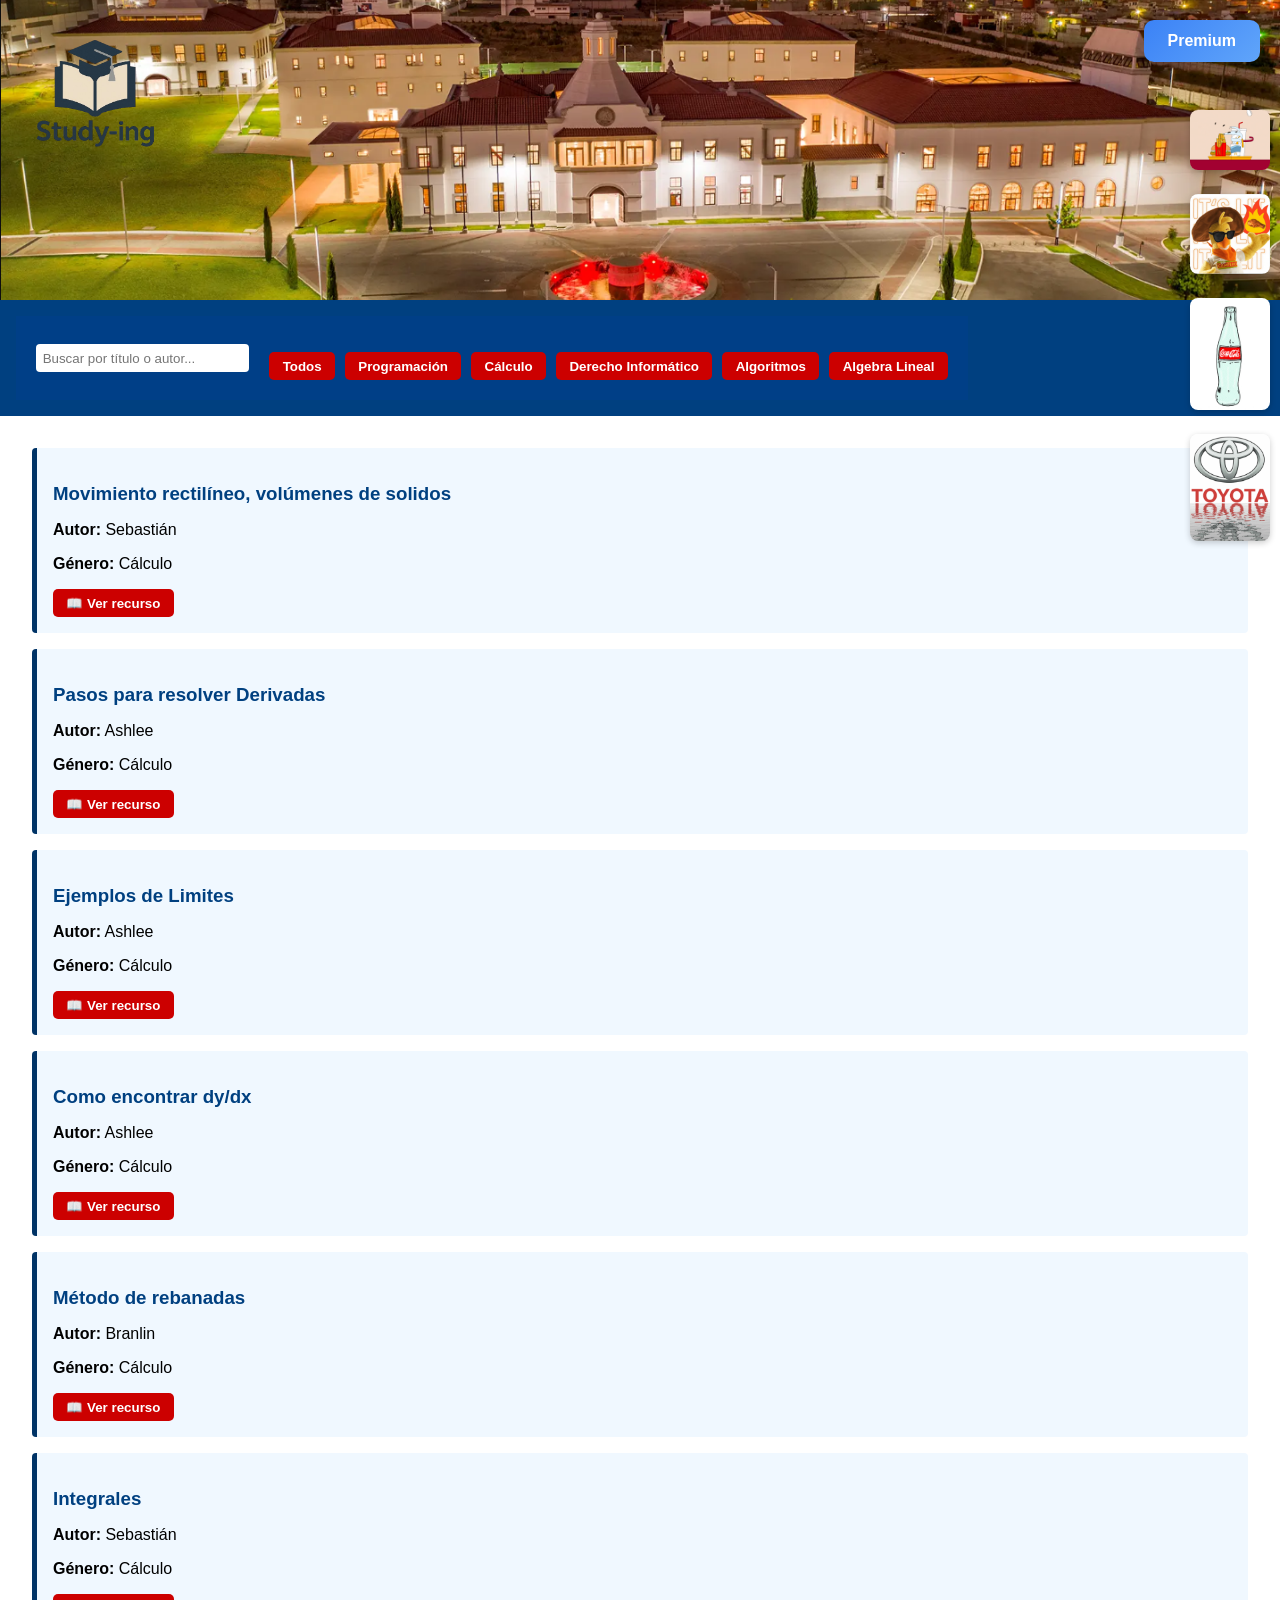
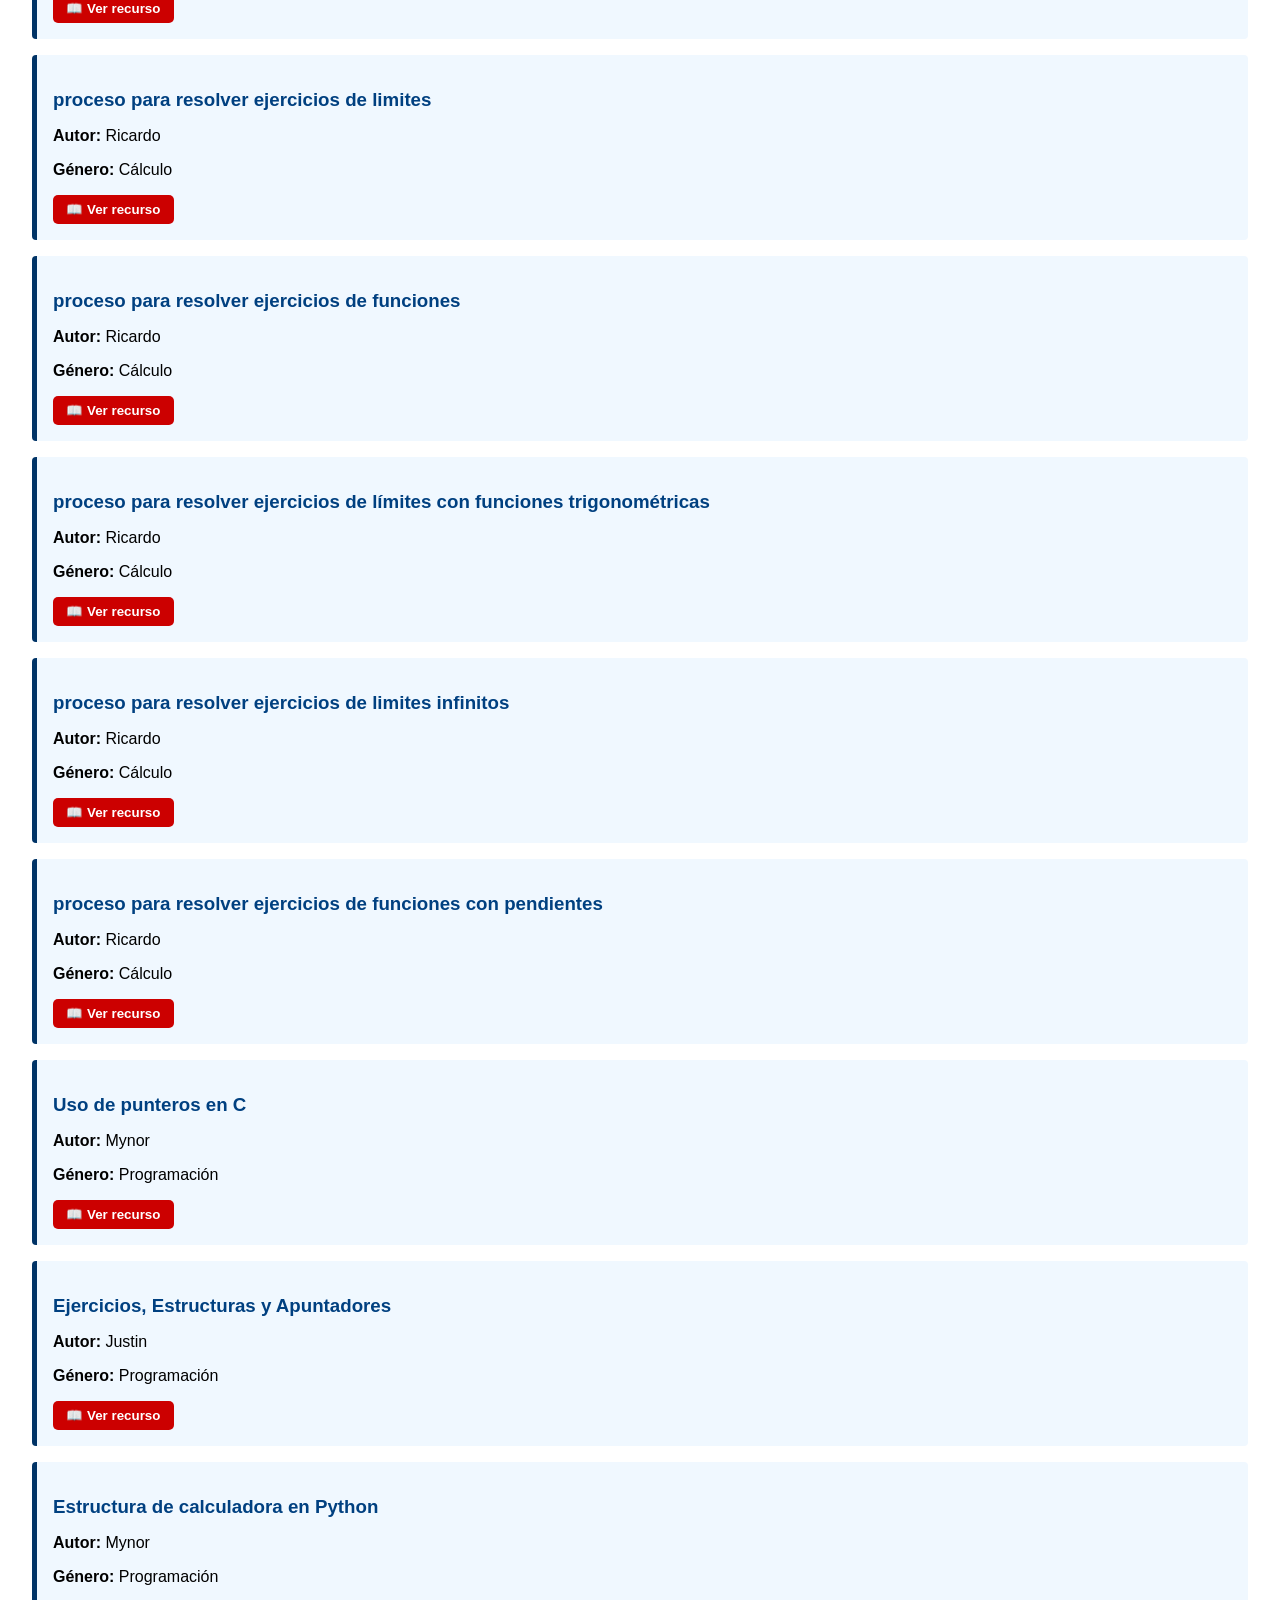
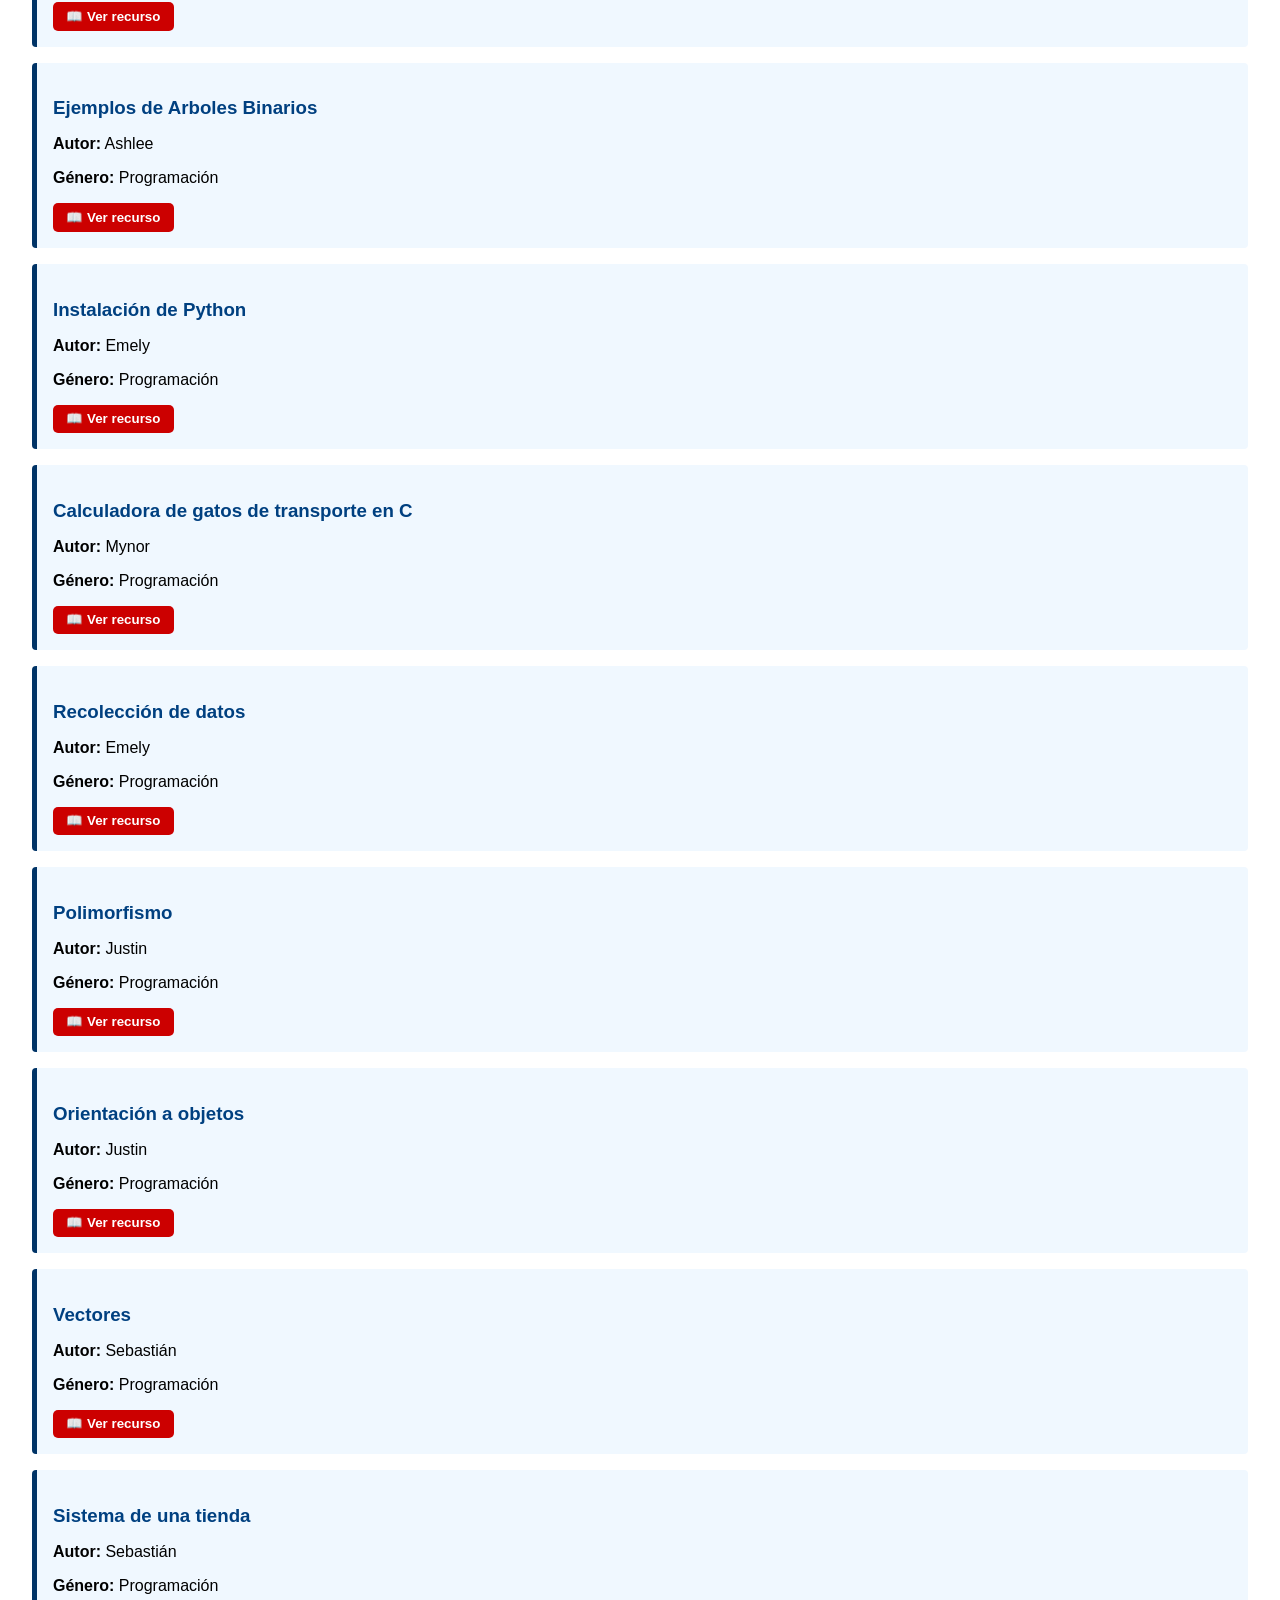
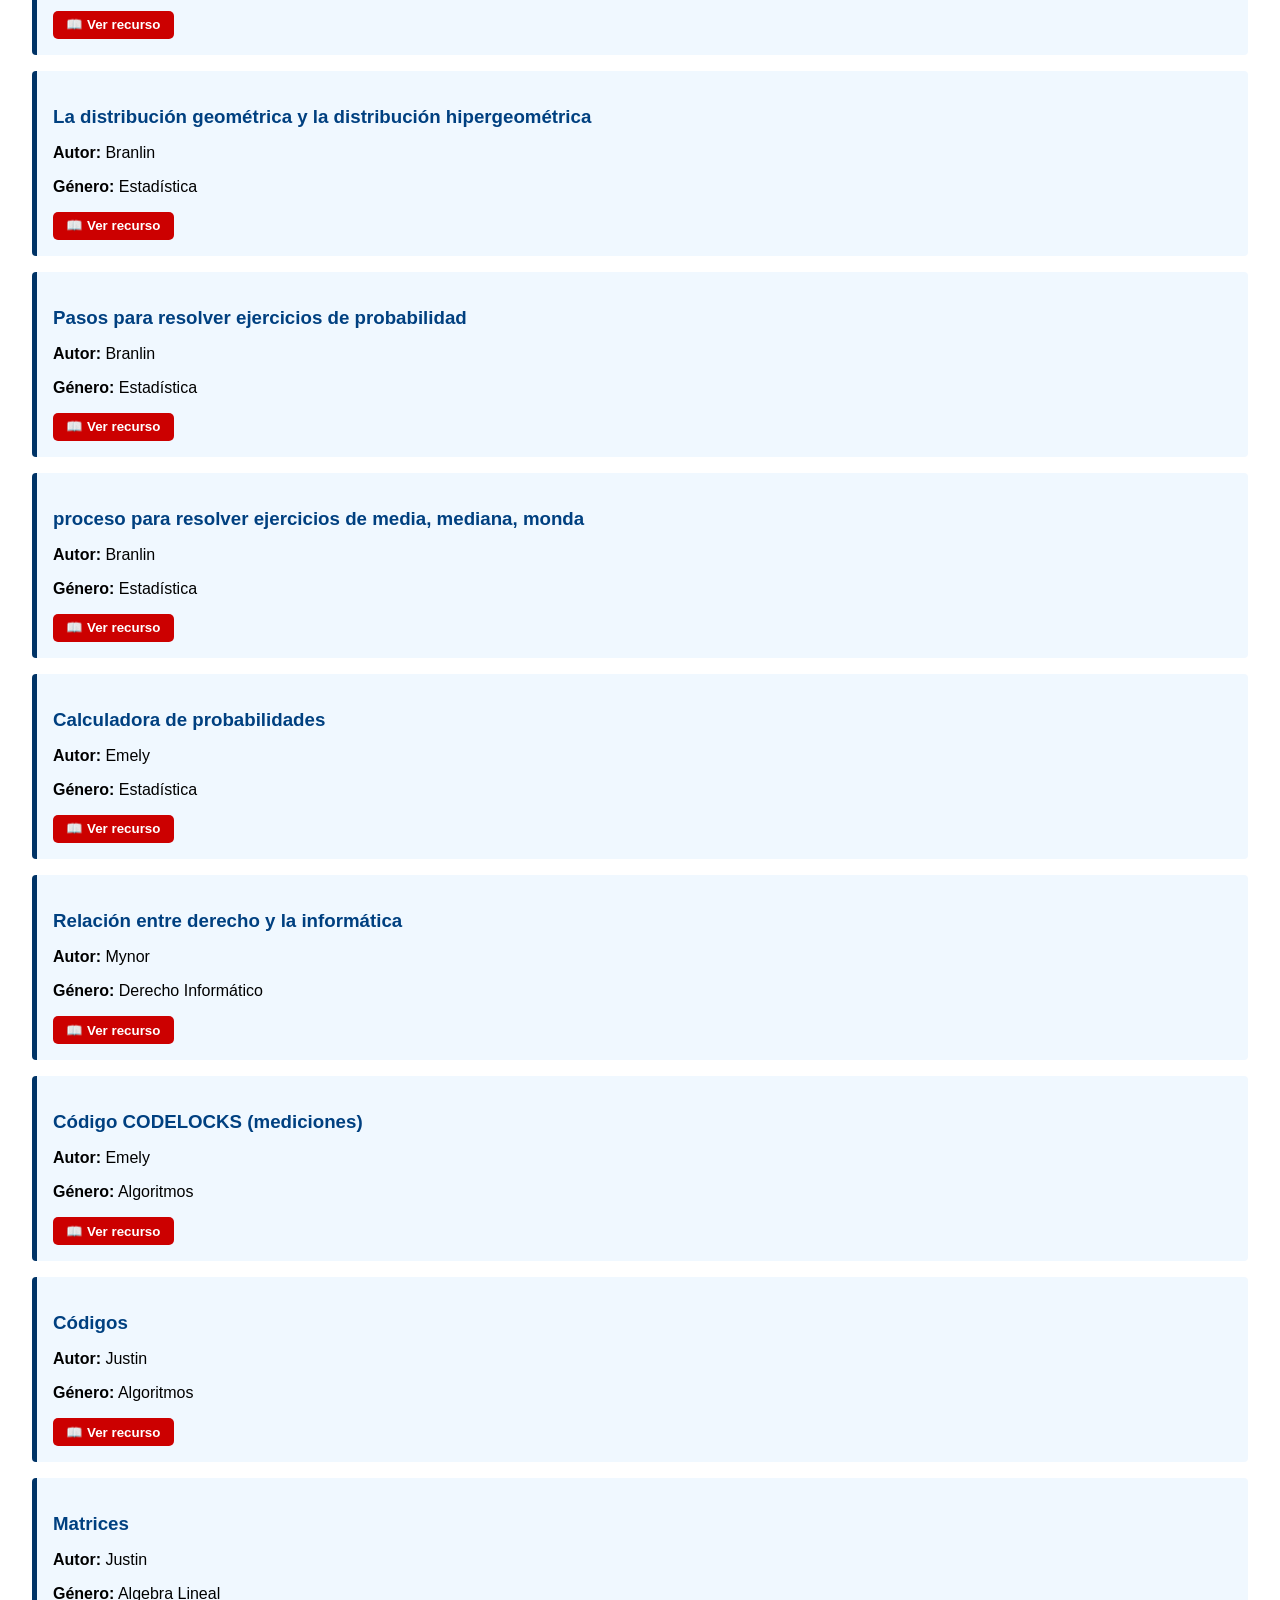
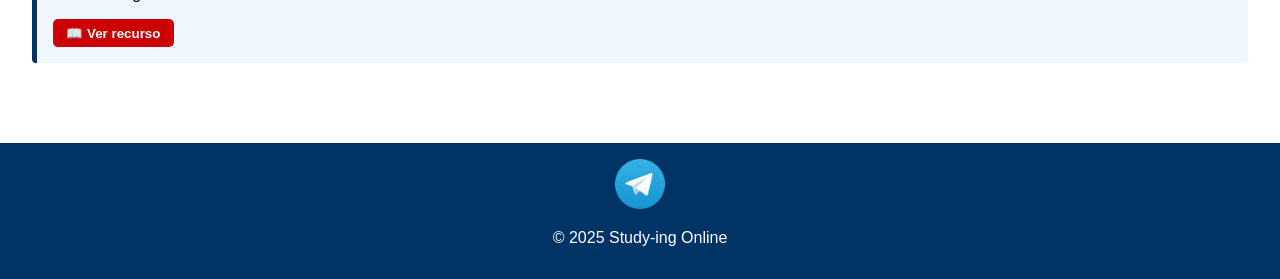
==== commit 5ed05b0b: "Update index.html" ====
--- a/index.html
+++ b/index.html
@@ -9,7 +9,11 @@
   <link rel="stylesheet" href="body {.css">
 </head>
 <body>
+
+  
+
   <header>
+    <a href="pago.html" class="top-right-button">Premium</a>
      <a href="https://www.canva.com/design/DAGnp6rSSxo/lvesdh5CH5ZVSF2S6iURoA/edit" target="_blank">
     <img src="logo.png" alt="Logo Study-ing" class="logo">
   </a>
--- a/body {.css
+++ b/body {.css
@@ -13,6 +13,30 @@
   display: inline-block;
 }
 
+.top-right-button {
+  position: absolute;
+  top: 20px;
+  right: 20px;
+  background: linear-gradient(135deg, #3b82f6, #60a5fa); /* azul difuminado */
+  color: white;
+  padding: 12px 24px;
+  text-decoration: none;
+  border: none;
+  border-radius: 10px;
+  font-family: sans-serif;
+  font-size: 16px;
+  font-weight: bold;
+  box-shadow: 0 4px 12px rgba(0, 0, 0, 0.15);
+  transition: transform 0.3s ease, box-shadow 0.3s ease, background 0.4s ease;
+}
+
+.top-right-button:hover {
+  transform: scale(1.05);
+  box-shadow: 0 6px 18px rgba(0, 0, 0, 0.2);
+  background: linear-gradient(135deg, #2563eb, #3b82f6); /* más intenso al pasar el mouse */
+}
+
+
 
 .footer-img {
   max-width: 50px; /* ajusta según el tamaño deseado */
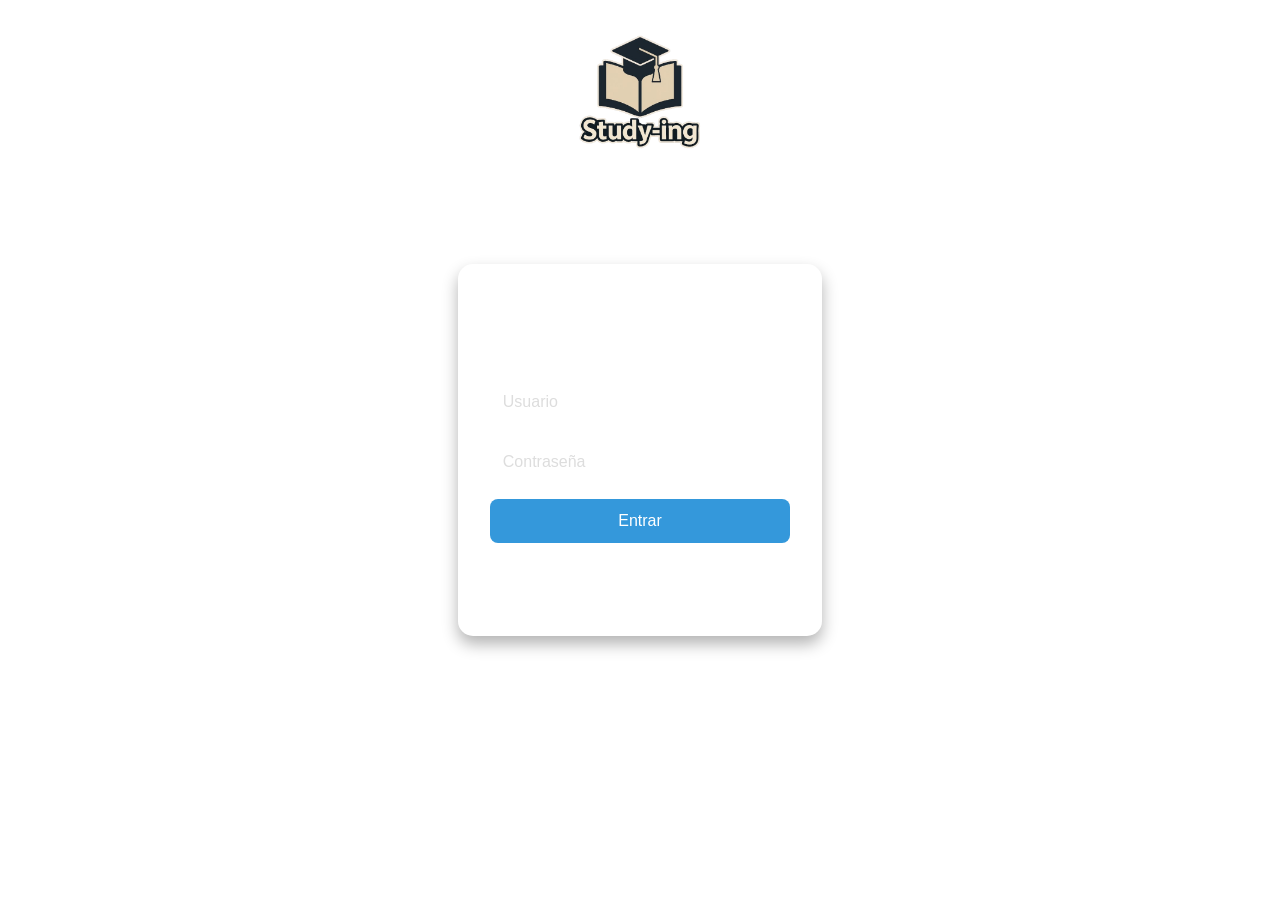
==== commit 64721388: "Update and rename index.HTML to index.html" ====
--- a/index.html
+++ b/index.html
@@ -1,175 +1,21 @@
-
 <!DOCTYPE html>
 <html lang="es">
 <head>
-  
-  <meta charset="UTF-8">
-  <meta name="viewport" content="width=device-width, initial-scale=1.0">
-  <title>Study-ing</title>
-  <link rel="stylesheet" href="body {.css">
+  <meta charset="UTF-8" />
+  <meta name="viewport" content="width=device-width, initial-scale=1.0"/>
+  <title>Login y Registro</title>
+  <link rel="stylesheet" href="estilo.css" />
 </head>
 <body>
-
-  
-
-  <header>
-    <a href="pago.html" class="top-right-button">Premium</a>
-     <a href="https://www.canva.com/design/DAGnp6rSSxo/lvesdh5CH5ZVSF2S6iURoA/edit" target="_blank">
-    <img src="logo.png" alt="Logo Study-ing" class="logo">
-  </a>
-  </header>
-  <nav>
-
-    <div class="search-container">
-    <input type="text" id="busqueda" placeholder="Buscar por título o autor...">
-    <div class="menu-toggle" onclick="toggleMenu()">
-      
-    </div>
-    <div class="nav-menu buttons" id="navMenu">
-      <button onclick="mostrarTodos()">Todos</button>
-      <button onclick="filtrarGenero('Programación')">Programación</button>
-      <button onclick="filtrarGenero('Cálculo')">Cálculo</button>
-      <button onclick="filtrarGenero('Derecho Informático')">Derecho Informático</button>
-      <button onclick="filtrarGenero('Algoritmos')">Algoritmos</button>
-      <button onclick="filtrarGenero('Algebra Lineal')">Algebra Lineal</button>
-    </div>
-  </nav>
-
-  <main id="lista-libros"></main>
-  <footer>
-    <div class="footer-container">
-  <a href="https://t.me/+1DVHTlgRRoQzY2Fh" target="_blank">
-    <img src="Telegram.png" alt="Imagen footer" class="footer-img">
-  </a>
-</div>
-
-<p>© 2025 Study-ing Online</p>
-  </footer>
-   <div class="gifs-container">
-  <a href="https://mcdonalds.com.gt" target="_blank">
-    <img src="1.gif" alt="GIF 1" class="gif">
-  </a>
-  <a href="https://www.campero.com/gt/inicio" target="_blank">
-    <img src="2.gif" alt="GIF 2" class="gif">
-  </a>
-  <a href="https://www.coca-cola.com/gt/es" target="_blank">
-    <img src="3.gif" alt="GIF 3" class="gif">
-  </a>
-  <a href="https://www.toyota.com.gt" target="_blank">
-    <img src="4.gif" alt="GIF 4" class="gif">
-  </a>
-</div>
-
-
-  <script>
-[
-  {"titulo": "Movimiento rectilíneo, volúmenes de solidos", "autor": "Sebastián", "genero": "Cálculo", "enlace": "https://drive.google.com/file/d/1zOA1ZB6zjJBCJShltLVg9pwBDyc8P1VF/view"},
-  {"titulo": "Pasos para resolver Derivadas", "autor": "Ashlee", "genero": "Cálculo", "enlace": "https://drive.google.com/file/d/1SAhMzPM2uiNh3eoxw8QJT4JGkvnj9cbR/view?usp=drivesdk"},
-  {"titulo": "Ejemplos de Limites", "autor": "Ashlee", "genero": "Cálculo", "enlace": "https://drive.google.com/file/d/1PxTCycCTyPR2ROW61JZojH66s2FSj49h/view?usp=drivesdk"},
-  {"titulo": "Como encontrar dy/dx", "autor": "Ashlee", "genero": "Cálculo", "enlace": "https://drive.google.com/file/d/1yNu6B6YDIZeMCXTO0ec3WQkWaBBy7-df/view?usp=drivesdk"},
-  {"titulo": "Método de rebanadas", "autor": "Branlin", "genero": "Cálculo", "enlace": "https://drive.google.com/file/d/1-Ufgc89pRxgWXYIubG3TW1RbKfbUwCS0/view?usp=drivesdk"},
-  {"titulo": "Integrales", "autor": "Sebastián", "genero": "Cálculo", "enlace": "https://drive.google.com/file/d/199JC422LwfHENMRkjf5G6SYdK4hRqPho/view?usp=drivesdk"},
-  {"titulo": "proceso para resolver ejercicios de limites", "autor": "Ricardo", "genero": "Cálculo", "enlace": "https://drive.google.com/file/d/1_FGgCGeONNdvumypE92J-jlpqtVgmrqP/view"},
-  {"titulo": "proceso para resolver ejercicios de funciones", "autor": "Ricardo", "genero": "Cálculo", "enlace": "https://drive.google.com/file/d/1y2RdpCQ51n-nsiIZrJi18r-v1FSw9spD/view"},
-  {"titulo": "proceso para resolver ejercicios de límites con funciones trigonométricas", "autor": "Ricardo", "genero": "Cálculo", "enlace": "https://drive.google.com/file/d/1W5t0uCQcXMd6QPKpitc1oaqKuDyVFsdJ/view?usp=drivesdk"},
-  {"titulo": "proceso para resolver ejercicios de limites infinitos", "autor": "Ricardo", "genero": "Cálculo", "enlace": "https://drive.google.com/file/d/1jxqNwz4bhcUnMuSt3juK1gzr5uO72o27/view?usp=drivesdk"},
-  {"titulo": "proceso para resolver ejercicios de funciones con pendientes", "autor": "Ricardo", "genero": "Cálculo", "enlace": "https://drive.google.com/file/d/15I1-ASVJsxkH7Ud-V1TGskUizdY-XE7d/view?usp=drivesdk"},
-  {"titulo": "Uso de punteros en C", "autor": "Mynor", "genero": "Programación", "enlace": "https://drive.google.com/file/d/10tQ5iUE2nVjGoZq5Lqq1ZRwedcYwkcqF/view?usp=drivesdk"},
-  {"titulo": "Ejercicios, Estructuras y Apuntadores", "autor": "Justin", "genero": "Programación", "enlace": "https://drive.google.com/file/d/1PazxSGjyvPLJLonVVAavNqOql5_13UmR/view?usp=sharing"},
-  {"titulo": "Estructura de calculadora en Python", "autor": "Mynor", "genero": "Programación", "enlace": "https://drive.google.com/file/d/1aidvTvJhpX6hY9WHnkO7VpCNhNe17wIn/view?usp=drivesd"},
-  {"titulo": "Ejemplos de Arboles Binarios", "autor": "Ashlee", "genero": "Programación", "enlace": "https://drive.google.com/file/d/1yUeYbvn-8GL19p7khAscD81um4HePG8o/view"},
-  {"titulo": "Instalación de Python", "autor": "Emely", "genero": "Programación", "enlace": "https://drive.google.com/file/d/1yUeYbvn8GL19p7khAscD81um4HePG8o/view?usp=drivesdk"},
-  {"titulo": "Calculadora de gatos de transporte en C", "autor": "Mynor", "genero": "Programación", "enlace": "https://drive.google.com/file/d/1NH3Y5PUSiJu1uAzQ04Zt_n2dmFBtdXdBApJUsoQQHwY/view?usp=drivesdk"},
-  {"titulo": "Recolección de datos", "autor": "Emely", "genero": "Programación", "enlace": "https://drive.google.com/file/d/1olTyD657UMdFSI24ziVwUfswOxQWyE6-/view?usp=drivesdk"},
-  {"titulo": "Polimorfismo", "autor": "Justin", "genero": "Programación", "enlace": "https://drive.google.com/file/d/1-rwJkw1xpZr4Ao5xrXd6aIV3_27v80Ri/view?usp=drivesdk"},
-  {"titulo": "Orientación a objetos", "autor": "Justin", "genero": "Programación", "enlace": "https://drive.google.com/file/d/1Utf3miyKBzRQGw9MyeBc1qYp390Jzblt/view?usp=drivesdk"},
-  {"titulo": "Vectores", "autor": "Sebastián", "genero": "Programación", "enlace": "https://drive.google.com/file/d/1qVI6qjPZabWmbPgV4ooINlc2Zf4Whe3t/view?usp=drivesdk"},
-  {"titulo": "Sistema de una tienda", "autor": "Sebastián", "genero": "Programación", "enlace": "https://drive.google.com/file/d/11Cmx0qr0YAZx_g6KJ5UY2fxnMpxkZ94z/view?usp=drivesdk"},
-  {"titulo": "La distribución geométrica y la distribución hipergeométrica", "autor": "Branlin", "genero": "Estadística", "enlace": "https://drive.google.com/file/d/1-QEkGuN_MFBHFWcx-A2qoAbp6uFEE5cR/view?usp=drivesdk"},
-  {"titulo": "Pasos para resolver ejercicios de probabilidad", "autor": "Branlin", "genero": "Estadística", "enlace": "https://drive.google.com/file/d/1-Uf7B5SRcMjgXtbnk_NV3CibJ5QczYDq/view"},
-  {"titulo": "proceso para resolver ejercicios de media, mediana, monda", "autor": "Branlin", "genero": "Estadística", "enlace": "https://drive.google.com/file/d/1-XrhpWGEjW7TkL_mY4YXc1XL9NeJJsqj/view?usp=drivesdk"},
-  {"titulo": "Calculadora de probabilidades", "autor": "Emely", "genero": "Estadística", "enlace": "https://drive.google.com/file/d/1ZQNfGBZMaapJRtpVcx9MpOW4-zyh7ttO/view?usp=drivesdk"},
-  {"titulo": "Relación entre derecho y la informática", "autor": "Mynor", "genero": "Derecho Informático", "enlace": "https://drive.google.com/file/d/1bRy-prIOpNlAE9q_G--phkWcFqbEmYip/view?usp=drivesdk"},
-  {"titulo": "Código CODELOCKS (mediciones)", "autor": "Emely", "genero": "Algoritmos", "enlace": "https://drive.google.com/file/d/1vP6XDj4uyU9mz-hikLb-GUvK-g0t7Brs/view?usp=drivesdk"},
-  {"titulo": "Códigos", "autor": "Justin", "genero": "Algoritmos", "enlace": "https://docs.google.com/document/d/1RrEOVLI8bgU5Mqtep9Mhv9sm45o2BVJK/edit?usp=sharing&ouid=109333682535513851394&rtpof=true&sd=true"},
-  {"titulo": "Matrices", "autor": "Justin", "genero": "Algebra Lineal", "enlace": "https://drive.google.com/file/d/1LkkALUD8eiNmfpMWyUAIDrZCY-dLFMpZ/view?usp=drivesdk"}
-]
-const libros =
-[
-  {"titulo": "Movimiento rectilíneo, volúmenes de solidos", "autor": "Sebastián", "genero": "Cálculo", "enlace": "https://drive.google.com/file/d/1zOA1ZB6zjJBCJShltLVg9pwBDyc8P1VF/view"},
-  {"titulo": "Pasos para resolver Derivadas", "autor": "Ashlee", "genero": "Cálculo", "enlace": "https://drive.google.com/file/d/1SAhMzPM2uiNh3eoxw8QJT4JGkvnj9cbR/view?usp=drivesdk"},
-  {"titulo": "Ejemplos de Limites", "autor": "Ashlee", "genero": "Cálculo", "enlace": "https://drive.google.com/file/d/1PxTCycCTyPR2ROW61JZojH66s2FSj49h/view?usp=drivesdk"},
-  {"titulo": "Como encontrar dy/dx", "autor": "Ashlee", "genero": "Cálculo", "enlace": "https://drive.google.com/file/d/1yNu6B6YDIZeMCXTO0ec3WQkWaBBy7-df/view?usp=drivesdk"},
-  {"titulo": "Método de rebanadas", "autor": "Branlin", "genero": "Cálculo", "enlace": "https://drive.google.com/file/d/1-Ufgc89pRxgWXYIubG3TW1RbKfbUwCS0/view?usp=drivesdk"},
-  {"titulo": "Integrales", "autor": "Sebastián", "genero": "Cálculo", "enlace": "https://drive.google.com/file/d/199JC422LwfHENMRkjf5G6SYdK4hRqPho/view?usp=drivesdk"},
-  {"titulo": "proceso para resolver ejercicios de limites", "autor": "Ricardo", "genero": "Cálculo", "enlace": "https://drive.google.com/file/d/1_FGgCGeONNdvumypE92J-jlpqtVgmrqP/view"},
-  {"titulo": "proceso para resolver ejercicios de funciones", "autor": "Ricardo", "genero": "Cálculo", "enlace": "https://drive.google.com/file/d/1y2RdpCQ51n-nsiIZrJi18r-v1FSw9spD/view"},
-  {"titulo": "proceso para resolver ejercicios de límites con funciones trigonométricas", "autor": "Ricardo", "genero": "Cálculo", "enlace": "https://drive.google.com/file/d/1W5t0uCQcXMd6QPKpitc1oaqKuDyVFsdJ/view?usp=drivesdk"},
-  {"titulo": "proceso para resolver ejercicios de limites infinitos", "autor": "Ricardo", "genero": "Cálculo", "enlace": "https://drive.google.com/file/d/1jxqNwz4bhcUnMuSt3juK1gzr5uO72o27/view?usp=drivesdk"},
-  {"titulo": "proceso para resolver ejercicios de funciones con pendientes", "autor": "Ricardo", "genero": "Cálculo", "enlace": "https://drive.google.com/file/d/15I1-ASVJsxkH7Ud-V1TGskUizdY-XE7d/view?usp=drivesdk"},
-  {"titulo": "Uso de punteros en C", "autor": "Mynor", "genero": "Programación", "enlace": "https://drive.google.com/file/d/10tQ5iUE2nVjGoZq5Lqq1ZRwedcYwkcqF/view?usp=drivesdk"},
-  {"titulo": "Ejercicios, Estructuras y Apuntadores", "autor": "Justin", "genero": "Programación", "enlace": "https://drive.google.com/file/d/1PazxSGjyvPLJLonVVAavNqOql5_13UmR/view?usp=sharing"},
-  {"titulo": "Estructura de calculadora en Python", "autor": "Mynor", "genero": "Programación", "enlace": "https://drive.google.com/file/d/1aidvTvJhpX6hY9WHnkO7VpCNhNe17wIn/view?usp=drivesd"},
-  {"titulo": "Ejemplos de Arboles Binarios", "autor": "Ashlee", "genero": "Programación", "enlace": "https://drive.google.com/file/d/1yUeYbvn-8GL19p7khAscD81um4HePG8o/view"},
-  {"titulo": "Instalación de Python", "autor": "Emely", "genero": "Programación", "enlace": "https://drive.google.com/file/d/1yUeYbvn8GL19p7khAscD81um4HePG8o/view?usp=drivesdk"},
-  {"titulo": "Calculadora de gatos de transporte en C", "autor": "Mynor", "genero": "Programación", "enlace": "https://drive.google.com/file/d/1NH3Y5PUSiJu1uAzQ04Zt_n2dmFBtdXdBApJUsoQQHwY/view?usp=drivesdk"},
-  {"titulo": "Recolección de datos", "autor": "Emely", "genero": "Programación", "enlace": "https://drive.google.com/file/d/1olTyD657UMdFSI24ziVwUfswOxQWyE6-/view?usp=drivesdk"},
-  {"titulo": "Polimorfismo", "autor": "Justin", "genero": "Programación", "enlace": "https://drive.google.com/file/d/1-rwJkw1xpZr4Ao5xrXd6aIV3_27v80Ri/view?usp=drivesdk"},
-  {"titulo": "Orientación a objetos", "autor": "Justin", "genero": "Programación", "enlace": "https://drive.google.com/file/d/1Utf3miyKBzRQGw9MyeBc1qYp390Jzblt/view?usp=drivesdk"},
-  {"titulo": "Vectores", "autor": "Sebastián", "genero": "Programación", "enlace": "https://drive.google.com/file/d/1qVI6qjPZabWmbPgV4ooINlc2Zf4Whe3t/view?usp=drivesdk"},
-  {"titulo": "Sistema de una tienda", "autor": "Sebastián", "genero": "Programación", "enlace": "https://drive.google.com/file/d/11Cmx0qr0YAZx_g6KJ5UY2fxnMpxkZ94z/view?usp=drivesdk"},
-  {"titulo": "La distribución geométrica y la distribución hipergeométrica", "autor": "Branlin", "genero": "Estadística", "enlace": "https://drive.google.com/file/d/1-QEkGuN_MFBHFWcx-A2qoAbp6uFEE5cR/view?usp=drivesdk"},
-  {"titulo": "Pasos para resolver ejercicios de probabilidad", "autor": "Branlin", "genero": "Estadística", "enlace": "https://drive.google.com/file/d/1-Uf7B5SRcMjgXtbnk_NV3CibJ5QczYDq/view"},
-  {"titulo": "proceso para resolver ejercicios de media, mediana, monda", "autor": "Branlin", "genero": "Estadística", "enlace": "https://drive.google.com/file/d/1-XrhpWGEjW7TkL_mY4YXc1XL9NeJJsqj/view?usp=drivesdk"},
-  {"titulo": "Calculadora de probabilidades", "autor": "Emely", "genero": "Estadística", "enlace": "https://drive.google.com/file/d/1ZQNfGBZMaapJRtpVcx9MpOW4-zyh7ttO/view?usp=drivesdk"},
-  {"titulo": "Relación entre derecho y la informática", "autor": "Mynor", "genero": "Derecho Informático", "enlace": "https://drive.google.com/file/d/1bRy-prIOpNlAE9q_G--phkWcFqbEmYip/view?usp=drivesdk"},
-  {"titulo": "Código CODELOCKS (mediciones)", "autor": "Emely", "genero": "Algoritmos", "enlace": "https://drive.google.com/file/d/1vP6XDj4uyU9mz-hikLb-GUvK-g0t7Brs/view?usp=drivesdk"},
-  {"titulo": "Códigos", "autor": "Justin", "genero": "Algoritmos", "enlace": "https://docs.google.com/document/d/1RrEOVLI8bgU5Mqtep9Mhv9sm45o2BVJK/edit?usp=sharing&ouid=109333682535513851394&rtpof=true&sd=true"},
-  {"titulo": "Matrices", "autor": "Justin", "genero": "Algebra Lineal", "enlace": "https://drive.google.com/file/d/1LkkALUD8eiNmfpMWyUAIDrZCY-dLFMpZ/view?usp=drivesdk"}
-]
-    const contenedor = document.getElementById('lista-libros');
-    const inputBusqueda = document.getElementById('busqueda');
-
-    function mostrarLibros(lista) {
-      contenedor.innerHTML = '';
-      lista.forEach(libro => {
-        contenedor.innerHTML += `
-          <div class="libro">
-            <h3>${libro.titulo}</h3>
-            <p><strong>Autor:</strong> ${libro.autor}</p>
-            <p><strong>Género:</strong> ${libro.genero}</p>
-            <a href="${libro.enlace}" target="_blank">
-              <button class="ver-btn">📖 Ver recurso</button>
-            </a>
-          </div>
-        `;
-      });
-    }
-
-    function mostrarTodos() {
-      mostrarLibros(libros);
-    }
-
-    function filtrarGenero(genero) {
-      const filtrados = libros.filter(libro => libro.genero === genero);
-      mostrarLibros(filtrados);
-    }
-
-    inputBusqueda.addEventListener('input', () => {
-      const texto = inputBusqueda.value.toLowerCase();
-      const filtrados = libros.filter(libro =>
-        libro.titulo.toLowerCase().includes(texto) || libro.autor.toLowerCase().includes(texto)
-      );
-      mostrarLibros(filtrados);
-    });
-
-    function toggleMenu() {
-      const menu = document.getElementById('navMenu');
-      menu.classList.toggle('active');
-      document.querySelector('.menu-toggle').classList.toggle('active');
-    }
-
-    mostrarTodos();
-  </script>
+  <img src="logo.png" alt="Logo Study-ing" class="logo">
+  <div class="container">
+    <form class="form">
+      <h2>Iniciar Sesión</h2>
+      <input type="text" placeholder="Usuario" required />
+      <input type="password" placeholder="Contraseña" required />
+      <a href="pagprem.html" class="btn">Entrar</a>
+      <p>¿No tienes cuenta? <a href="registro.html">Regístrate</a></p>
+    </form>
+  </div>
 </body>
 </html>
--- a/estilo.css
+++ b/estilo.css
@@ -0,0 +1,112 @@
+/* Imagen de fondo */
+body {
+  margin: 0;
+  padding: 0;
+  font-family: 'Segoe UI', sans-serif;
+  background: url('fondologin.png') no-repeat center center fixed;
+  background-size: cover;
+  display: flex;
+  justify-content: center;
+  align-items: center;
+  height: 100vh;
+}
+
+.logo {
+  height: 150px;
+  position: absolute;
+  top: 20px;
+  transition: transform 0.3s ease;
+}
+
+.btn {
+  display: block;
+  text-align: center;
+  padding: 0.8rem;
+  border: none;
+  border-radius: 8px;
+  background-color: #3498db;
+  color: white;
+  font-size: 1rem;
+  text-decoration: none;
+  transition: background-color 0.3s ease, transform 0.2s ease;
+}
+
+.btn:hover {
+  background-color: #2980b9;
+  transform: scale(1.02);
+}
+
+.btn:active {
+  background-color: #1c5980;
+}
+
+/* Contenedor principal */
+.container {
+  backdrop-filter: blur(6px);
+  background-color: rgba(255, 255, 255, 0.1);
+  padding: 2rem;
+  border-radius: 15px;
+  box-shadow: 0 8px 16px rgba(0,0,0,0.3);
+  width: 300px;
+}
+
+/* Formulario */
+.form {
+  display: flex;
+  flex-direction: column;
+  gap: 1rem;
+}
+
+.form h2 {
+  color: rgb(255, 255, 255);
+  text-align: center;
+}
+
+.form input {
+  padding: 0.8rem;
+  border: none;
+  border-radius: 8px;
+  background-color: rgba(255, 255, 255, 0.493);
+  color: #000000;
+  font-size: 1rem;
+  outline: none;
+  transition: background-color 0.3s ease;
+}
+
+.form input::placeholder {
+  color: #ddd;
+}
+
+.form button {
+  padding: 0.8rem;
+  border: none;
+  border-radius: 8px;
+  background-color: #3498db;
+  color: white;
+  font-size: 1rem;
+  cursor: pointer;
+  transition: background-color 0.3s ease, transform 0.2s ease;
+}
+
+.form button:hover {
+  background-color: #2980b9;
+  transform: scale(1.02);
+}
+
+.form button:active {
+  background-color: #1c5980;
+}
+
+.form p {
+  text-align: center;
+  color: rgb(255, 255, 255);
+  font-size: 0.9rem;
+}
+.form a {
+  color: #ffffff;
+  text-decoration: none;
+}
+
+.form a:hover {
+  text-decoration: underline;
+}
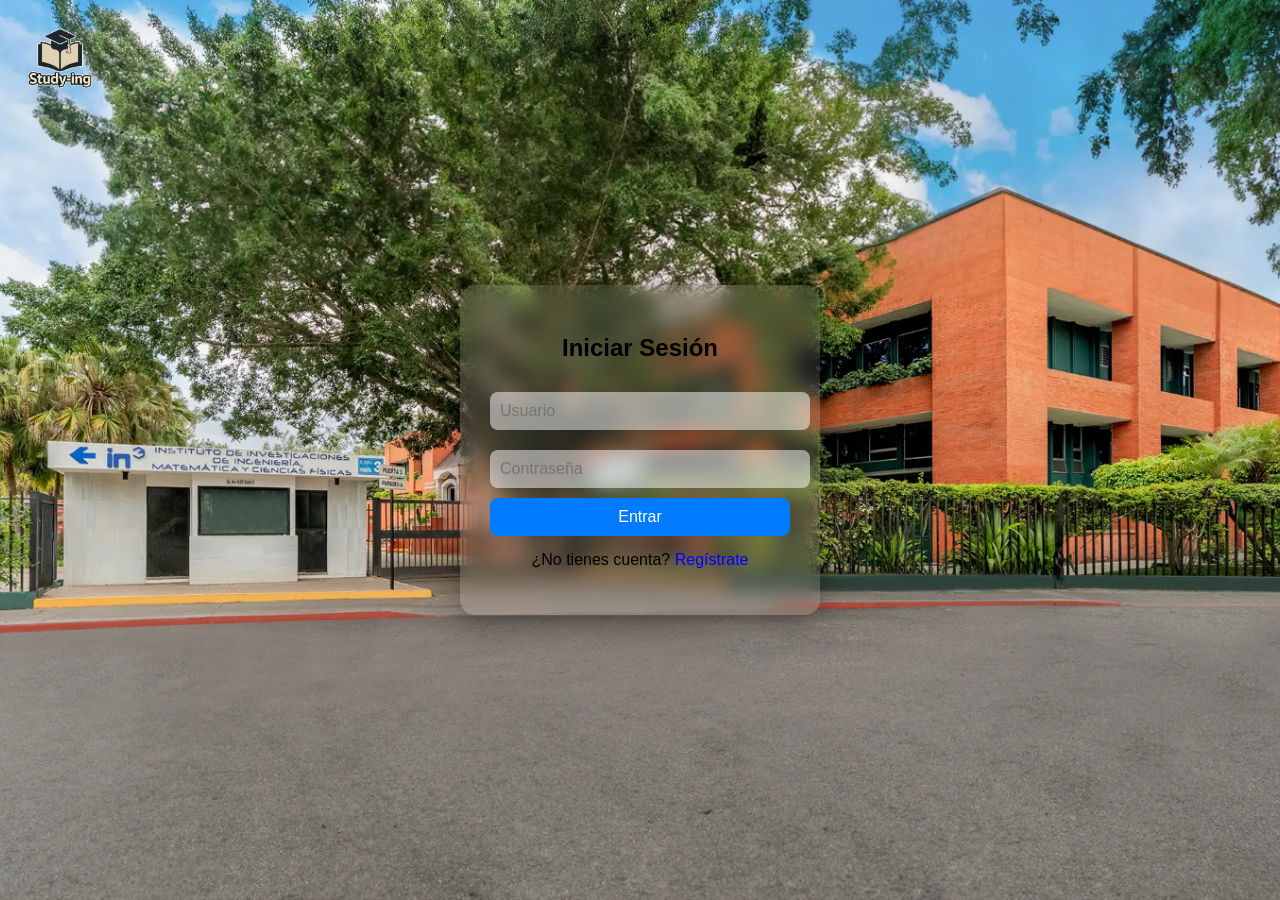
==== commit bf9f9a71: "Update index.html" ====
--- a/index.html
+++ b/index.html
@@ -9,13 +9,41 @@
 <body>
   <img src="logo.png" alt="Logo Study-ing" class="logo">
   <div class="container">
-    <form class="form">
+    <form id="loginForm" class="formulario">
       <h2>Iniciar Sesión</h2>
-      <input type="text" placeholder="Usuario" required />
-      <input type="password" placeholder="Contraseña" required />
-      <a href="pagprem.html" class="btn">Entrar</a>
+      <input type="text" id="usuario" placeholder="Usuario" required />
+      <input type="password" id="contrasena" placeholder="Contraseña" required />
+      <button type="submit">Entrar</button>
       <p>¿No tienes cuenta? <a href="registro.html">Regístrate</a></p>
     </form>
   </div>
+
+  <script>
+    const formulario = document.getElementById('loginForm');
+
+    // Lista de usuarios permitidos
+    const usuarios = [
+      { usuario: "Luis Enrique", contrasena: "Coco" },
+      { usuario: "Admin", contrasena: "1234" },
+      { usuario: "Admin2", contrasena: "ABCD" }
+    ];
+
+    formulario.addEventListener('submit', function(event) {
+      event.preventDefault();
+
+      const userInput = document.getElementById('usuario').value;
+      const passInput = document.getElementById('contrasena').value;
+
+      const usuarioValido = usuarios.find(user =>
+        user.usuario === userInput && user.contrasena === passInput
+      );
+
+      if (usuarioValido) {
+        window.location.href = "pagprem.html"; // Redirección si es válido
+      } else {
+        alert("Usuario o contraseña incorrectos.");
+      }
+    });
+  </script>
 </body>
 </html>
--- a/estilo.css
+++ b/estilo.css
@@ -1,112 +1,84 @@
-/* Imagen de fondo */
+/* Fondo general con imagen */
 body {
   margin: 0;
   padding: 0;
-  font-family: 'Segoe UI', sans-serif;
+  font-family: Arial, sans-serif;
   background: url('fondologin.png') no-repeat center center fixed;
   background-size: cover;
+}
+
+/* Contenedor del formulario con efecto de desenfoque */
+.container {
   display: flex;
   justify-content: center;
   align-items: center;
   height: 100vh;
 }
 
-.logo {
-  height: 150px;
-  position: absolute;
-  top: 20px;
-  transition: transform 0.3s ease;
-}
-
-.btn {
-  display: block;
+.formulario {
+  background: rgba(255, 255, 255, 0.1);
+  backdrop-filter: blur(10px);
+  padding: 30px;
+  border-radius: 15px;
+  box-shadow: 0 8px 32px rgba(0, 0, 0, 0.37);
   text-align: center;
-  padding: 0.8rem;
-  border: none;
-  border-radius: 8px;
-  background-color: #3498db;
-  color: white;
-  font-size: 1rem;
-  text-decoration: none;
-  transition: background-color 0.3s ease, transform 0.2s ease;
-}
-
-.btn:hover {
-  background-color: #2980b9;
-  transform: scale(1.02);
-}
-
-.btn:active {
-  background-color: #1c5980;
-}
-
-/* Contenedor principal */
-.container {
-  backdrop-filter: blur(6px);
-  background-color: rgba(255, 255, 255, 0.1);
-  padding: 2rem;
-  border-radius: 15px;
-  box-shadow: 0 8px 16px rgba(0,0,0,0.3);
   width: 300px;
 }
 
-/* Formulario */
-.form {
-  display: flex;
-  flex-direction: column;
-  gap: 1rem;
+.formulario h2 {
+  margin-bottom: 20px;
+  color: #000;
 }
 
-.form h2 {
-  color: rgb(255, 255, 255);
-  text-align: center;
+/* Estilos para los inputs */
+.formulario input[type="text"],
+.formulario input[type="password"],
+.formulario input[type="email"] {
+  width: 100%;
+  padding: 10px;
+  margin: 10px 0;
+  border: none;
+  border-radius: 8px;
+  background: rgba(255, 255, 255, 0.5);
+  color: #000;
+  font-size: 16px;
+  outline: none;
 }
 
-.form input {
-  padding: 0.8rem;
+/* Estilo para el botón */
+.formulario button {
+  width: 100%;
+  padding: 10px;
   border: none;
   border-radius: 8px;
-  background-color: rgba(255, 255, 255, 0.493);
-  color: #000000;
-  font-size: 1rem;
-  outline: none;
-  transition: background-color 0.3s ease;
+  background-color: #007BFF;
+  color: white;
+  font-size: 16px;
+  cursor: pointer;
+  transition: background 0.3s;
 }
 
-.form input::placeholder {
-  color: #ddd;
+.formulario button:hover {
+  background-color: #0056b3;
 }
 
-.form button {
-  padding: 0.8rem;
-  border: none;
-  border-radius: 8px;
-  background-color: #3498db;
-  color: white;
-  font-size: 1rem;
-  cursor: pointer;
-  transition: background-color 0.3s ease, transform 0.2s ease;
+.formulario p {
+  margin-top: 15px;
+  color: #000;
 }
 
-.form button:hover {
-  background-color: #2980b9;
-  transform: scale(1.02);
+.formulario a {
+  color: blue;
+  text-decoration: none;
+}
+.formulario a:hover {
+  text-decoration: underline;
 }
 
-.form button:active {
-  background-color: #1c5980;
+/* Logo opcional */
+.logo {
+  position: absolute;
+  top: 20px;
+  left: 20px;
+  width: 80px;
 }
-
-.form p {
-  text-align: center;
-  color: rgb(255, 255, 255);
-  font-size: 0.9rem;
-}
-.form a {
-  color: #ffffff;
-  text-decoration: none;
-}
-
-.form a:hover {
-  text-decoration: underline;
-}
